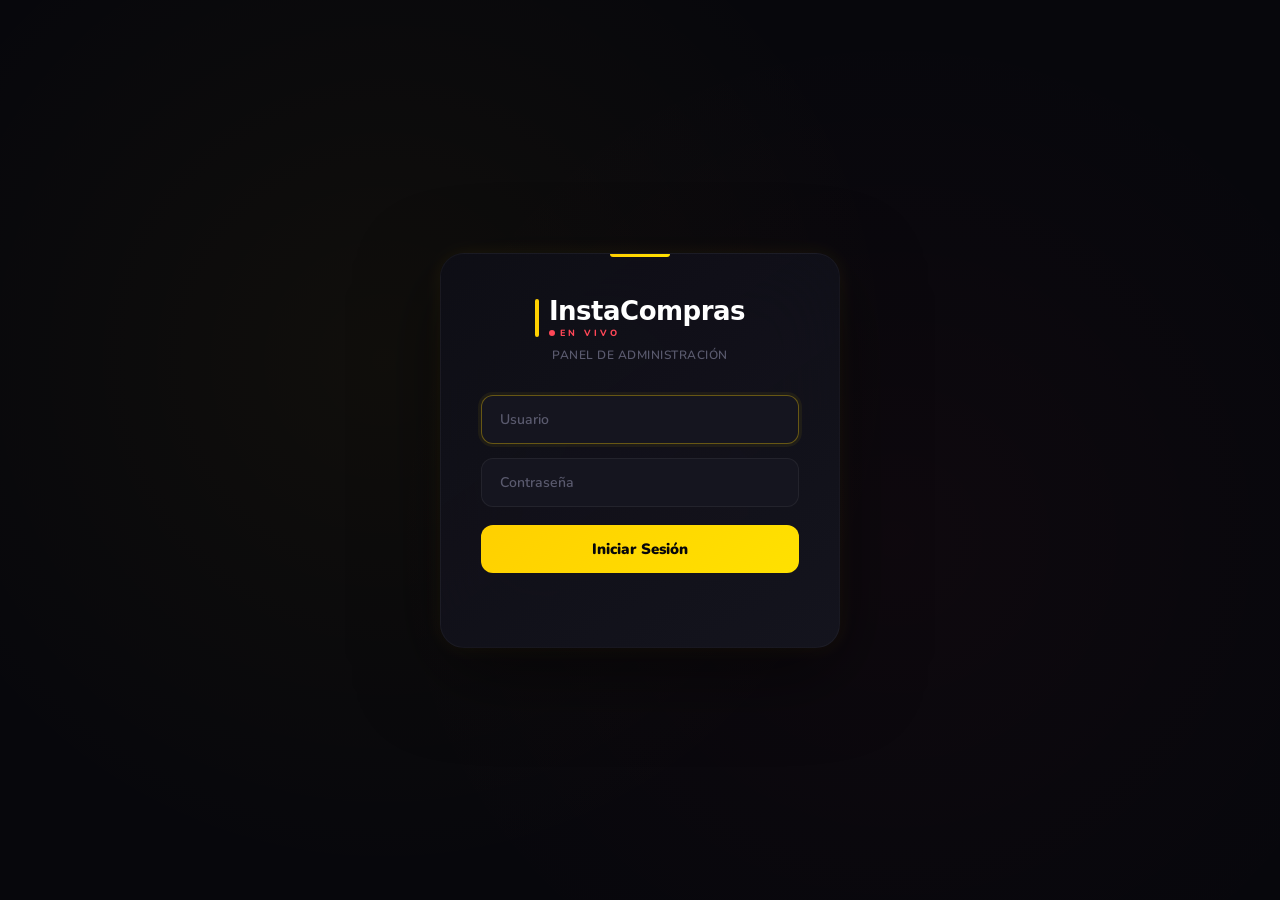
==== admin.html @ 5fa5c35d "Add files via upload" ====
<!DOCTYPE html>
<html lang="es">
<head>
<meta charset="UTF-8">
<meta name="viewport" content="width=device-width, initial-scale=1">
<title>InstaCompras · Admin</title>
<link rel="icon" href="https://em-content.zobj.net/source/apple/391/shopping-bags_1f6cd-fe0f.png">
<link href="https://fonts.googleapis.com/css2?family=Bebas+Neue&family=Nunito:wght@400;600;700;800;900&display=swap" rel="stylesheet">
<style>
:root{--y:#FFD000;--y2:#FFE100;--yg:rgba(255,208,0,.08);--yb:rgba(255,208,0,.15);--dk:#07070C;--dk2:#0E0E16;--dk3:#15151F;--dk4:#1C1C28;--dk5:#252533;--rd:#FF4757;--gn:#2ED573;--bl:#1E90FF;--or:#FF9F43;--pu:#A55EEA;--cy:#18DCFF;--tx:#EEEEF0;--tx2:#B8B8C0;--mu:#5A5A6E;--glow:0 0 20px rgba(255,208,0,.08);--card:1px solid rgba(255,255,255,.04);--sbw:260px}
*{margin:0;padding:0;box-sizing:border-box}html,body{height:100%;overflow:hidden;background:var(--dk);color:var(--tx);font-family:'Nunito',sans-serif;font-size:14px}
::-webkit-scrollbar{width:5px;height:5px}::-webkit-scrollbar-track{background:transparent}::-webkit-scrollbar-thumb{background:rgba(255,255,255,.08);border-radius:3px}
@keyframes fadeUp{from{opacity:0;transform:translateY(16px)}to{opacity:1;transform:none}}
@keyframes fadeIn{from{opacity:0}to{opacity:1}}
@keyframes pulse-live{0%,100%{opacity:1}50%{opacity:.3}}
.fu{animation:fadeUp .5s ease both}.fu1{animation-delay:.05s}.fu2{animation-delay:.1s}.fu3{animation-delay:.15s}.fu4{animation-delay:.2s}.fu5{animation-delay:.25s}

/* LOGIN */
#login{position:fixed;inset:0;background:var(--dk);display:flex;align-items:center;justify-content:center;z-index:9999}
#login::before{content:'';position:absolute;inset:0;background:radial-gradient(circle at 30% 40%,rgba(255,208,0,.04),transparent 50%),radial-gradient(circle at 70% 60%,rgba(255,71,87,.03),transparent 50%)}
.lc{position:relative;background:linear-gradient(145deg,rgba(14,14,22,.9),rgba(21,21,31,.95));border:var(--card);border-radius:24px;padding:44px 40px;width:400px;max-width:92vw;text-align:center;backdrop-filter:blur(40px);box-shadow:0 24px 80px rgba(0,0,0,.5),var(--glow)}
.lc::before{content:'';position:absolute;top:0;left:50%;transform:translateX(-50%);width:60px;height:3px;background:linear-gradient(90deg,var(--y),var(--y2));border-radius:0 0 3px 3px}
.lc-brand{display:flex;align-items:center;gap:10px;justify-content:center;margin-bottom:8px}
.lc-bar{width:4px;height:38px;background:var(--y);border-radius:2px}
.lc-name{font-family:system-ui,sans-serif;font-size:26px;font-weight:900;color:#fff;letter-spacing:-.5px;line-height:1;text-align:left}
.lc-live{display:flex;align-items:center;gap:5px;margin-top:3px}
.lc-dot{width:6px;height:6px;border-radius:50%;background:var(--rd);animation:pulse-live 2s infinite}
.lc-tag{font-size:9px;font-weight:800;color:var(--rd);letter-spacing:3px}
.lc-sub{font-size:12px;color:var(--mu);margin-bottom:32px;font-weight:600;letter-spacing:.5px}
.li{width:100%;background:var(--dk3);border:1.5px solid rgba(255,255,255,.06);border-radius:12px;padding:14px 18px;color:var(--tx);font-family:'Nunito',sans-serif;font-size:14px;font-weight:600;outline:none;margin-bottom:14px;transition:all .25s}
.li:focus{border-color:rgba(255,208,0,.35);box-shadow:0 0 0 3px rgba(255,208,0,.06)}
.li::placeholder{color:var(--mu)}
.lb{width:100%;background:linear-gradient(135deg,var(--y),var(--y2));color:var(--dk);border:none;border-radius:12px;padding:14px;font-family:'Nunito',sans-serif;font-size:15px;font-weight:900;cursor:pointer;transition:all .2s;margin-top:4px}
.lb:hover{transform:translateY(-2px);box-shadow:0 8px 24px rgba(255,208,0,.25)}
.lb:disabled{opacity:.5;cursor:not-allowed;transform:none}
.le{font-size:12px;color:var(--rd);margin-top:12px;min-height:18px;font-weight:600}

/* LAYOUT */
#app{display:none;height:100%;width:100%}
.sb{position:fixed;left:0;top:0;bottom:0;width:var(--sbw);background:linear-gradient(180deg,var(--dk2),var(--dk));border-right:1px solid rgba(255,255,255,.04);display:flex;flex-direction:column;z-index:100;transition:transform .35s cubic-bezier(.4,0,.2,1)}
.sb-hd{padding:26px 22px 22px}
.sb-br{display:flex;align-items:center;gap:9px}
.sb-br-b{width:3px;height:28px;background:var(--y);border-radius:2px}
.sb-br-n{font-family:system-ui,sans-serif;font-size:17px;font-weight:900;color:#fff;letter-spacing:-.3px;line-height:1}
.sb-br-r{display:flex;align-items:center;gap:4px;margin-top:3px}
.sb-br-d{width:5px;height:5px;border-radius:50%;background:var(--rd);animation:pulse-live 2s infinite}
.sb-br-l{font-size:7px;font-weight:800;color:var(--rd);letter-spacing:2px}
.sb-br-a{font-size:7px;font-weight:900;color:var(--y);letter-spacing:1px;background:var(--yg);border:1px solid rgba(255,208,0,.2);border-radius:3px;padding:1px 5px;margin-left:3px}
.sb-nav{flex:1;padding:8px 12px;overflow-y:auto;display:flex;flex-direction:column;gap:2px}
.sb-sep{font-size:9px;font-weight:800;color:var(--mu);text-transform:uppercase;letter-spacing:1.5px;padding:16px 12px 6px}
.sb-i{display:flex;align-items:center;gap:12px;padding:11px 14px;border-radius:11px;cursor:pointer;font-size:13px;font-weight:700;color:var(--mu);transition:all .2s;position:relative;overflow:hidden}
.sb-i:hover{background:rgba(255,255,255,.03);color:var(--tx2)}
.sb-i.on{background:var(--yg);color:var(--y)}
.sb-i.on::before{content:'';position:absolute;left:0;top:25%;bottom:25%;width:3px;background:var(--y);border-radius:0 3px 3px 0}
.sb-ic{width:20px;text-align:center;font-size:15px;flex-shrink:0}
.sb-bg{position:absolute;right:12px;background:var(--rd);color:#fff;font-size:9px;font-weight:800;padding:2px 7px;border-radius:10px;min-width:18px;text-align:center}
.sb-ft{padding:16px 22px;border-top:1px solid rgba(255,255,255,.04)}
.sb-ft-u{display:flex;align-items:center;gap:10px}
.sb-ft-av{width:32px;height:32px;border-radius:10px;background:var(--yb);display:flex;align-items:center;justify-content:center;font-size:14px}

.mn{margin-left:var(--sbw);height:100%;overflow-y:auto;background:var(--dk)}
.tb{padding:20px 32px 16px;display:flex;align-items:center;justify-content:space-between;position:sticky;top:0;background:rgba(7,7,12,.8);backdrop-filter:blur(20px);z-index:50;border-bottom:1px solid rgba(255,255,255,.03)}
.tb-t{font-family:'Bebas Neue',sans-serif;font-size:28px;letter-spacing:.8px}
.tb-s{font-size:11px;color:var(--mu);font-weight:600}
.tb-btn{background:var(--dk3);border:1px solid rgba(255,255,255,.06);border-radius:10px;padding:9px 14px;color:var(--tx2);font-family:'Nunito',sans-serif;font-size:12px;font-weight:700;cursor:pointer;display:flex;align-items:center;gap:6px;transition:all .2s}
.tb-btn:hover{border-color:rgba(255,208,0,.2);color:var(--y);background:var(--yg)}
.tb-btn-d:hover{border-color:rgba(255,71,87,.2);color:var(--rd);background:rgba(255,71,87,.06)}
.mbtn{display:none;background:none;border:none;color:var(--tx);font-size:22px;cursor:pointer}
.ct{padding:4px 32px 40px}

/* STATS */
.sg{display:grid;grid-template-columns:repeat(auto-fit,minmax(180px,1fr));gap:12px;margin-bottom:20px}
.st{background:var(--dk2);border:var(--card);border-radius:16px;padding:20px;position:relative;overflow:hidden;transition:all .25s;cursor:default}
.st:hover{border-color:rgba(255,255,255,.08);transform:translateY(-2px);box-shadow:0 8px 24px rgba(0,0,0,.3)}
.st-gl{position:absolute;top:-20px;right:-20px;width:80px;height:80px;border-radius:50%;opacity:.07;filter:blur(20px)}
.st-v{font-family:'Bebas Neue',sans-serif;font-size:34px;line-height:1;letter-spacing:1px;margin:10px 0 2px}
.st-l{font-size:10px;font-weight:800;color:var(--mu);text-transform:uppercase;letter-spacing:1px}
.cy{color:var(--y)}.cg{color:var(--gn)}.cb{color:var(--bl)}.cr{color:var(--rd)}.cp{color:var(--pu)}.co{color:var(--or)}
.gy{background:var(--y)}.gg{background:var(--gn)}.gb{background:var(--bl)}.gr{background:var(--rd)}.gp{background:var(--pu)}.go{background:var(--or)}

/* SECTIONS */
.sec{display:none}.sec.on{display:block}
.sh{display:flex;align-items:center;justify-content:space-between;margin:20px 0 14px}
.sht{font-family:'Bebas Neue',sans-serif;font-size:20px;letter-spacing:.5px}
.g2{display:grid;grid-template-columns:1fr 1fr;gap:14px}

/* CARD */
.cd{background:var(--dk2);border:var(--card);border-radius:16px;overflow:hidden}
.cd-h{padding:16px 18px;font-family:'Bebas Neue',sans-serif;font-size:17px;letter-spacing:.5px;border-bottom:1px solid rgba(255,255,255,.03);display:flex;align-items:center;justify-content:space-between}
.cd-b{padding:16px 18px}.cd-bn{padding:0}

/* CHART */
.cr-r{display:flex;align-items:center;gap:10px;margin-bottom:7px}
.cr-l{width:40px;font-size:11px;color:var(--mu);text-align:right;font-weight:700;flex-shrink:0}
.cr-t{flex:1;height:26px;background:var(--dk4);border-radius:8px;overflow:hidden}
.cr-f{height:100%;border-radius:8px;transition:width 1s cubic-bezier(.25,1,.5,1);display:flex;align-items:center;justify-content:flex-end;padding-right:8px}
.cr-v{font-size:10px;font-weight:800;color:var(--dk)}
.cr-fy{background:linear-gradient(90deg,rgba(255,208,0,.5),var(--y))}
.cr-fb{background:linear-gradient(90deg,rgba(30,144,255,.4),var(--bl))}

/* TABLE */
.tl{border-radius:16px;overflow:hidden;background:var(--dk2);border:var(--card)}
.tl-b{padding:12px 16px;display:flex;align-items:center;gap:10px;border-bottom:1px solid rgba(255,255,255,.03);flex-wrap:wrap}
.tl-s{flex:1;min-width:200px;background:var(--dk4);border:1.5px solid rgba(255,255,255,.05);border-radius:10px;padding:9px 14px;color:var(--tx);font-family:'Nunito',sans-serif;font-size:13px;font-weight:600;outline:none;transition:all .2s}
.tl-s:focus{border-color:rgba(255,208,0,.25);box-shadow:0 0 0 3px rgba(255,208,0,.04)}
.tl-s::placeholder{color:var(--mu)}
.tl-f{background:var(--dk4);border:1.5px solid rgba(255,255,255,.05);border-radius:10px;padding:9px 14px;color:var(--tx2);font-family:'Nunito',sans-serif;font-size:12px;font-weight:700;cursor:pointer;outline:none}
.tl-sc{max-height:62vh;overflow-y:auto}
table{width:100%;border-collapse:collapse}
th{text-align:left;padding:10px 16px;font-size:10px;font-weight:800;color:var(--mu);text-transform:uppercase;letter-spacing:.8px;border-bottom:1px solid rgba(255,255,255,.04);position:sticky;top:0;background:var(--dk2);z-index:1}
td{padding:12px 16px;font-size:13px;border-bottom:1px solid rgba(255,255,255,.02);vertical-align:middle}
tr:hover td{background:rgba(255,255,255,.015)}
.te{padding:48px;text-align:center;color:var(--mu);font-size:13px;font-weight:600}

/* BADGES */
.b{display:inline-flex;align-items:center;gap:4px;padding:3px 10px;border-radius:7px;font-size:10px;font-weight:800;letter-spacing:.3px}
.b-pending{background:rgba(255,159,67,.1);color:var(--or)}.b-approved,.b-delivered{background:rgba(46,213,115,.1);color:var(--gn)}.b-rejected{background:rgba(255,71,87,.1);color:var(--rd)}.b-buyer{background:rgba(30,144,255,.08);color:var(--bl)}.b-seller{background:var(--yg);color:var(--y)}.b-processing{background:rgba(165,94,234,.1);color:var(--pu)}.b-transit{background:rgba(30,144,255,.1);color:var(--bl)}.b-live{background:rgba(255,71,87,.1);color:var(--rd)}.b-offline{background:rgba(255,255,255,.04);color:var(--mu)}

/* ACTIONS */
.a{padding:6px 12px;border-radius:8px;font-size:11px;font-weight:700;cursor:pointer;border:none;font-family:'Nunito',sans-serif;transition:all .2s;display:inline-flex;align-items:center;gap:4px}
.a:hover{transform:translateY(-1px);filter:brightness(1.15)}
.a-ok{background:rgba(46,213,115,.12);color:var(--gn)}.a-no{background:rgba(255,71,87,.1);color:var(--rd)}.a-ed{background:rgba(30,144,255,.1);color:var(--bl)}.a-del{background:rgba(255,71,87,.06);color:rgba(255,71,87,.7)}
.a-main{background:linear-gradient(135deg,var(--y),var(--y2));color:var(--dk);font-weight:800;padding:10px 20px;border-radius:11px;font-size:13px;box-shadow:0 4px 12px rgba(255,208,0,.15)}

/* AVATAR */
.av{width:34px;height:34px;border-radius:10px;display:flex;align-items:center;justify-content:center;font-size:14px;font-weight:800;flex-shrink:0}
.av-b{background:rgba(30,144,255,.12);color:var(--bl)}.av-s{background:var(--yg);color:var(--y)}

/* MODAL */
.mo{position:fixed;inset:0;background:rgba(0,0,0,.65);backdrop-filter:blur(10px);z-index:500;display:none;align-items:center;justify-content:center}
.mo.on{display:flex}
.mx{background:linear-gradient(145deg,var(--dk2),var(--dk3));border:1px solid rgba(255,255,255,.06);border-radius:20px;padding:30px;width:460px;max-width:92vw;max-height:85vh;overflow-y:auto;animation:fadeUp .3s ease;box-shadow:0 24px 64px rgba(0,0,0,.5)}
.mx-t{font-family:'Bebas Neue',sans-serif;font-size:22px;letter-spacing:.5px;margin-bottom:20px;display:flex;align-items:center;justify-content:space-between}
.mx-x{background:var(--dk4);border:1px solid rgba(255,255,255,.06);border-radius:8px;width:30px;height:30px;display:flex;align-items:center;justify-content:center;cursor:pointer;color:var(--mu);font-size:14px}
.fg{margin-bottom:14px}.fl{font-size:10px;font-weight:800;color:var(--mu);text-transform:uppercase;letter-spacing:.6px;margin-bottom:5px}
.fi{width:100%;background:var(--dk4);border:1.5px solid rgba(255,255,255,.06);border-radius:10px;padding:11px 14px;color:var(--tx);font-family:'Nunito',sans-serif;font-size:14px;font-weight:600;outline:none;transition:all .2s}
.fi:focus{border-color:rgba(255,208,0,.3);box-shadow:0 0 0 3px rgba(255,208,0,.04)}
.fs{width:100%;background:var(--dk4);border:1.5px solid rgba(255,255,255,.06);border-radius:10px;padding:11px 14px;color:var(--tx);font-family:'Nunito',sans-serif;font-size:14px;outline:none;cursor:pointer}
.fr{display:flex;gap:10px}.fr>*{flex:1}
.mf{display:flex;justify-content:flex-end;gap:10px;margin-top:22px}

/* PUSH */
.pu-m{background:var(--dk4);border-radius:12px;padding:14px;display:flex;gap:12px;align-items:flex-start;margin-top:12px}
.pu-ic{width:40px;height:40px;border-radius:10px;background:linear-gradient(135deg,var(--y),var(--y2));display:flex;align-items:center;justify-content:center;font-size:20px;flex-shrink:0}

/* ACTIVITY */
.ac{display:flex;flex-direction:column}.ac-i{display:flex;gap:12px;padding:12px 0;border-bottom:1px solid rgba(255,255,255,.03)}.ac-i:last-child{border:none}
.ac-d{width:8px;height:8px;border-radius:50%;margin-top:5px;flex-shrink:0}.ac-t{font-size:12px;color:var(--tx2);line-height:1.5}.ac-t strong{color:var(--tx)}.ac-tm{font-size:10px;color:var(--mu);margin-top:2px}

/* TOAST */
.toast{position:fixed;bottom:28px;right:28px;background:linear-gradient(135deg,var(--dk3),var(--dk4));border:1px solid rgba(255,255,255,.08);color:var(--tx);padding:14px 22px;border-radius:14px;font-weight:700;font-size:13px;z-index:9999;opacity:0;transform:translateY(12px) scale(.95);transition:all .35s cubic-bezier(.34,1.3,.64,1);pointer-events:none;box-shadow:0 12px 40px rgba(0,0,0,.4)}
.toast.on{opacity:1;transform:none}

@media(max-width:900px){.sb{transform:translateX(-100%)}.sb.open{transform:none;box-shadow:16px 0 48px rgba(0,0,0,.5)}.mn{margin-left:0}.mbtn{display:block}.tb{padding:16px 18px 14px}.ct{padding:4px 18px 32px}.sg{grid-template-columns:1fr 1fr}.g2{grid-template-columns:1fr}}
@media(max-width:480px){.sg{grid-template-columns:1fr}}
</style>
</head>
<body>
<div id="login"><div class="lc"><div class="lc-brand"><div class="lc-bar"></div><div><div class="lc-name">InstaCompras</div><div class="lc-live"><div class="lc-dot"></div><div class="lc-tag">EN VIVO</div></div></div></div><div class="lc-sub">PANEL DE ADMINISTRACIÓN</div><input class="li" id="l-e" type="text" placeholder="Usuario" autofocus><input class="li" id="l-p" type="password" placeholder="Contraseña" onkeydown="if(event.key==='Enter')doLogin()"><button class="lb" id="l-b" onclick="doLogin()">Iniciar Sesión</button><div class="le" id="l-err"></div></div></div>
<div id="app">
<div class="sb" id="sidebar"><div class="sb-hd"><div class="sb-br"><div class="sb-br-b"></div><div><div class="sb-br-n">InstaCompras</div><div class="sb-br-r"><div class="sb-br-d"></div><div class="sb-br-l">EN VIVO</div><div class="sb-br-a">ADMIN</div></div></div></div></div>
<div class="sb-nav"><div class="sb-sep">Principal</div><div class="sb-i on" data-s="overview"><span class="sb-ic">📊</span>Overview</div><div class="sb-i" data-s="users"><span class="sb-ic">👥</span>Usuarios<span class="sb-bg" id="bg-u" style="display:none"></span></div><div class="sb-i" data-s="products"><span class="sb-ic">📦</span>Productos</div><div class="sb-i" data-s="orders"><span class="sb-ic">🛒</span>Órdenes<span class="sb-bg" id="bg-o" style="display:none"></span></div><div class="sb-sep">Finanzas</div><div class="sb-i" data-s="deposits"><span class="sb-ic">💰</span>Depósitos<span class="sb-bg" id="bg-d" style="display:none"></span></div><div class="sb-i" data-s="wallets"><span class="sb-ic">💳</span>Wallets</div><div class="sb-sep">Gestión</div><div class="sb-i" data-s="sellers"><span class="sb-ic">🏪</span>Sellers</div><div class="sb-i" data-s="streams"><span class="sb-ic">📡</span>Streams</div><div class="sb-i" data-s="push"><span class="sb-ic">🔔</span>Notificaciones</div></div>
<div class="sb-ft"><div class="sb-ft-u"><div class="sb-ft-av">⚡</div><div><div style="font-size:12px;font-weight:800" id="sb-user">Admin</div><div style="font-size:10px;color:var(--mu)">Administrador</div></div></div></div></div>
<div class="mn" id="main"><div class="tb"><div style="display:flex;align-items:center;gap:14px"><button class="mbtn" onclick="document.getElementById('sidebar').classList.toggle('open')">☰</button><div><div class="tb-t" id="tb-t">Overview</div><div class="tb-s" id="tb-s">Panel de control en tiempo real</div></div></div><div style="display:flex;gap:10px"><button class="tb-btn" onclick="refreshAll()">🔄 Refrescar</button><button class="tb-btn tb-btn-d" onclick="doLogout()">Salir</button></div></div>
<div class="ct" id="ct">
<div class="sec on" id="sec-overview"><div class="sg" id="ov-sg"></div><div class="g2"><div class="cd"><div class="cd-h">💰 Revenue Semanal</div><div class="cd-b" id="ov-cr"></div></div><div class="cd"><div class="cd-h">📈 Actividad Reciente</div><div class="cd-b" id="ov-ac"></div></div></div><div class="sh"><div class="sht">🕐 Últimas Órdenes</div></div><div class="tl"><div class="tl-sc" id="ov-o"></div></div><div class="sh"><div class="sht">⏳ Depósitos Pendientes</div></div><div class="tl"><div class="tl-sc" id="ov-d"></div></div></div>
<div class="sec" id="sec-users"><div class="tl"><div class="tl-b"><input class="tl-s" placeholder="🔍 Buscar nombre, email, username..." oninput="fU(this.value)"><select class="tl-f" onchange="fUT(this.value)"><option value="">Todos</option><option value="buyer">Buyers</option><option value="seller">Sellers</option></select></div><div class="tl-sc" id="t-u"></div></div></div>
<div class="sec" id="sec-products"><div class="sh"><div class="sht">Inventario</div><button class="a a-main" onclick="oPM()">+ Nuevo Producto</button></div><div class="tl"><div class="tl-b"><input class="tl-s" placeholder="🔍 Buscar producto..." oninput="fP(this.value)"></div><div class="tl-sc" id="t-p"></div></div></div>
<div class="sec" id="sec-orders"><div class="tl"><div class="tl-b"><input class="tl-s" placeholder="🔍 Buscar orden..." oninput="fO(this.value)"><select class="tl-f" onchange="fOS(this.value)"><option value="">Todos</option><option value="pending">Pendiente</option><option value="processing">Procesando</option><option value="transit">En tránsito</option><option value="delivered">Entregado</option></select></div><div class="tl-sc" id="t-o"></div></div></div>
<div class="sec" id="sec-deposits"><div class="tl"><div class="tl-b"><input class="tl-s" placeholder="🔍 Buscar depósito..." oninput="fD(this.value)"><select class="tl-f" onchange="fDS(this.value)"><option value="">Todos</option><option value="pending">Pendiente</option><option value="approved">Aprobado</option><option value="rejected">Rechazado</option></select></div><div class="tl-sc" id="t-d"></div></div></div>
<div class="sec" id="sec-wallets"><div class="sg" id="w-sg"></div><div class="tl"><div class="tl-b"><input class="tl-s" placeholder="🔍 Buscar usuario..." oninput="fW(this.value)"></div><div class="tl-sc" id="t-w"></div></div></div>
<div class="sec" id="sec-sellers"><div class="tl"><div class="tl-b"><input class="tl-s" placeholder="🔍 Buscar seller..." oninput="fSe(this.value)"></div><div class="tl-sc" id="t-se"></div></div></div>
<div class="sec" id="sec-streams"><div class="tl"><div class="tl-sc" id="t-st"></div></div></div>
<div class="sec" id="sec-push"><div class="g2"><div class="cd"><div class="cd-h">✏️ Componer</div><div class="cd-b"><div class="fg"><div class="fl">Título</div><input class="fi" id="p-t" placeholder="Ej: ¡Oferta Flash! 🔥" oninput="uPP()"></div><div class="fg"><div class="fl">Mensaje</div><input class="fi" id="p-b" placeholder="Ej: 50% off por 1 hora" oninput="uPP()"></div><div class="fg"><div class="fl">Audiencia</div><select class="fs" id="p-tg"><option value="all">👥 Todos</option><option value="buyers">🛒 Compradores</option><option value="sellers">🏪 Vendedores</option></select></div><button class="a a-main" style="width:100%;justify-content:center;margin-top:8px" onclick="sP()">🔔 Enviar</button><div style="background:var(--dk3);border-radius:14px;padding:14px;border:1px solid rgba(255,255,255,.04);margin-top:14px"><div class="fl" style="margin-bottom:8px">Vista previa</div><div class="pu-m"><div class="pu-ic">🛍️</div><div><div style="font-size:13px;font-weight:800" id="pp-t">InstaCompras</div><div style="font-size:12px;color:var(--tx2)" id="pp-b">Tu mensaje aquí...</div></div></div></div></div></div><div class="cd"><div class="cd-h">📜 Historial</div><div class="cd-bn"><div class="tl-sc" id="t-pu"></div></div></div></div></div>
</div></div></div>
<div class="mo" id="m-p" onclick="if(event.target===this)this.classList.remove('on')"><div class="mx"><div class="mx-t"><span id="m-pt">Nuevo Producto</span><div class="mx-x" onclick="document.getElementById('m-p').classList.remove('on')">✕</div></div><div class="fg"><div class="fl">Nombre</div><input class="fi" id="mp-n"></div><div class="fr"><div class="fg"><div class="fl">Precio ($)</div><input class="fi" id="mp-p" type="number"></div><div class="fg"><div class="fl">Original ($)</div><input class="fi" id="mp-o" type="number"></div></div><div class="fg"><div class="fl">Imagen URL</div><input class="fi" id="mp-i"></div><div class="fr"><div class="fg"><div class="fl">Categoría</div><input class="fi" id="mp-c"></div><div class="fg"><div class="fl">Seller</div><input class="fi" id="mp-s"></div></div><div class="fg"><div class="fl">Descripción</div><input class="fi" id="mp-d"></div><div class="fg"><div class="fl">Emoji</div><input class="fi" id="mp-e" placeholder="📦" style="width:70px"></div><input type="hidden" id="mp-id"><div class="mf"><button class="a a-ed" onclick="document.getElementById('m-p').classList.remove('on')">Cancelar</button><button class="a a-main" onclick="saProd()">Guardar</button></div></div></div>
<div class="mo" id="m-u" onclick="if(event.target===this)this.classList.remove('on')"><div class="mx"><div class="mx-t"><span>Detalle Usuario</span><div class="mx-x" onclick="document.getElementById('m-u').classList.remove('on')">✕</div></div><div id="m-ub"></div></div></div>
<div class="toast" id="toast"></div>
<script>
const FB={apiKey:"AIzaSyDG2IUweNwWifE75MFr9mk90Eon1Qo9qPs",projectId:"instacompras-fe791",authUrl:"https://identitytoolkit.googleapis.com/v1/accounts",dbUrl:"https://firestore.googleapis.com/v1/projects/instacompras-fe791/databases/(default)/documents"};
let tk=null,uid=null;
function tv(v){if(v===null||v===undefined)return{nullValue:null};if(typeof v==='boolean')return{booleanValue:v};if(typeof v==='number')return Number.isInteger(v)?{integerValue:String(v)}:{doubleValue:v};if(typeof v==='string')return{stringValue:v};if(Array.isArray(v))return{arrayValue:{values:v.map(tv)}};if(typeof v==='object')return{mapValue:{fields:Object.fromEntries(Object.entries(v).map(([k,x])=>[k,tv(x)]))}};return{stringValue:String(v)};}
function tf(o){const f={};for(const[k,v]of Object.entries(o))f[k]=tv(v);return{fields:f};}
function fv(v){if(!v)return null;if('stringValue'in v)return v.stringValue;if('integerValue'in v)return parseInt(v.integerValue);if('doubleValue'in v)return v.doubleValue;if('booleanValue'in v)return v.booleanValue;if('nullValue'in v)return null;if('arrayValue'in v)return(v.arrayValue.values||[]).map(fv);if('mapValue'in v)return Object.fromEntries(Object.entries(v.mapValue.fields||{}).map(([k,x])=>[k,fv(x)]));return null;}
function fd(d){if(!d||!d.fields)return{};const o=Object.fromEntries(Object.entries(d.fields).map(([k,v])=>[k,fv(v)]));if(d.name)o._id=d.name.split('/').pop();return o;}
function hd(){const h={'Content-Type':'application/json'};if(tk)h['Authorization']='Bearer '+tk;return h;}
async function fG(c,i){try{const r=await fetch(`${FB.dbUrl}/${c}/${i}`,{headers:hd()});return r.ok?fd(await r.json()):null;}catch(e){return null;}}
async function fS(c,i,d){try{const m=Object.keys(d).map(k=>'updateMask.fieldPaths='+encodeURIComponent(k)).join('&');const r=await fetch(`${FB.dbUrl}/${c}/${i}?${m}`,{method:'PATCH',headers:hd(),body:JSON.stringify(tf(d))});return r.ok?fd(await r.json()):null;}catch(e){return null;}}
async function fA(c,d){try{const r=await fetch(`${FB.dbUrl}/${c}`,{method:'POST',headers:hd(),body:JSON.stringify(tf(d))});return r.ok?fd(await r.json()):null;}catch(e){return null;}}
async function fDl(c,i){try{await fetch(`${FB.dbUrl}/${c}/${i}`,{method:'DELETE',headers:hd()});return true;}catch(e){return false;}}
async function fQ(c){try{const r=await fetch(`https://firestore.googleapis.com/v1/projects/${FB.projectId}/databases/(default)/documents:runQuery`,{method:'POST',headers:hd(),body:JSON.stringify({structuredQuery:{from:[{collectionId:c}]}})});const d=await r.json();return d.filter(x=>x.document).map(x=>fd(x.document));}catch(e){return[];}}

async function doLogin(){const e=document.getElementById('l-e').value.trim(),p=document.getElementById('l-p').value,b=document.getElementById('l-b'),er=document.getElementById('l-err');if(!e||!p){er.textContent='Ingresa usuario y contraseña';return;}b.disabled=true;b.textContent='Verificando...';er.textContent='';if(e==='admin'&&p==='admin'){uid='admin';try{const r=await fetch(`${FB.authUrl}:signUp?key=${FB.apiKey}`,{method:'POST',headers:{'Content-Type':'application/json'},body:JSON.stringify({returnSecureToken:true})});const d=await r.json();if(d.idToken)tk=d.idToken;}catch(e){}localStorage.setItem('adm','1');document.getElementById('login').style.display='none';document.getElementById('app').style.display='flex';refreshAll();}else{er.textContent='❌ Credenciales incorrectas';b.disabled=false;b.textContent='Iniciar Sesión';}}
function doLogout(){localStorage.removeItem('adm');location.reload();}
function tryR(){if(localStorage.getItem('adm')==='1'){uid='admin';document.getElementById('login').style.display='none';document.getElementById('app').style.display='flex';fetch(`${FB.authUrl}:signUp?key=${FB.apiKey}`,{method:'POST',headers:{'Content-Type':'application/json'},body:JSON.stringify({returnSecureToken:true})}).then(r=>r.json()).then(d=>{if(d.idToken)tk=d.idToken;refreshAll();}).catch(()=>refreshAll());return true;}return false;}

document.querySelectorAll('.sb-i').forEach(el=>{el.addEventListener('click',()=>{const s=el.dataset.s;if(!s)return;document.querySelectorAll('.sec').forEach(x=>x.classList.remove('on'));document.querySelectorAll('.sb-i').forEach(x=>x.classList.remove('on'));const sec=document.getElementById('sec-'+s);if(sec)sec.classList.add('on');el.classList.add('on');const t={overview:['Overview','Panel de control en tiempo real'],users:['Usuarios','Gestión de cuentas'],products:['Productos','Inventario'],orders:['Órdenes','Seguimiento de pedidos'],deposits:['Depósitos','Solicitudes de recarga'],wallets:['Wallets','Saldos de usuarios'],sellers:['Sellers','Vendedores'],streams:['Streams','Transmisiones'],push:['Notificaciones','Push masivas']};const tt=t[s]||[s,''];document.getElementById('tb-t').textContent=tt[0];document.getElementById('tb-s').textContent=tt[1];document.getElementById('sidebar').classList.remove('open');});});

let U=[],P=[],O=[],D=[],St=[];
async function refreshAll(){toast('🔄 Cargando...');[U,P,O,D,St]=await Promise.all([fQ('users'),fQ('products'),fQ('orders'),fQ('deposit_requests'),fQ('streams')]);rOv();rU();rP();rO();rD();rW();rSe();rSt();rPH();badge('bg-d',D.filter(d=>d.status==='pending').length);badge('bg-o',O.filter(o=>o.status==='pending').length);badge('bg-u',U.length);toast('✅ Datos actualizados');}
function badge(i,n){const b=document.getElementById(i);if(!b)return;n>0?(b.textContent=n,b.style.display=''):b.style.display='none';}
function ta(ts){if(!ts)return'—';const s=Math.floor((Date.now()-ts)/1000);if(s<60)return'Ahora';if(s<3600)return Math.floor(s/60)+'m';if(s<86400)return Math.floor(s/3600)+'h';return Math.floor(s/86400)+'d';}

function rOv(){const rev=O.filter(o=>o.status==='delivered').reduce((s,o)=>s+(o.amt||0),0);const pend=O.filter(o=>o.status==='pending').length;const sellers=U.filter(u=>u.type==='seller').length;const depP=D.filter(d=>d.status==='pending').length;const lv=St.filter(s=>s.isLive).length;const wt=U.reduce((s,u)=>s+(u.wallet||u.credits||0),0);
document.getElementById('ov-sg').innerHTML=[{i:'💰',v:'$'+rev,l:'Revenue',c:'cy',g:'gy'},{i:'👥',v:U.length,l:'Usuarios',c:'cb',g:'gb'},{i:'🛒',v:O.length,l:'Órdenes',c:'cg',g:'gg',s:pend+' pendientes'},{i:'💳',v:wt+' IC',l:'Circulante',c:'co',g:'go'},{i:'🏪',v:sellers,l:'Sellers',c:'cp',g:'gp'},{i:'📡',v:lv,l:'Live',c:'cr',g:'gr'}].map((s,i)=>`<div class="st fu fu${i+1}"><div class="st-gl ${s.g}"></div><div style="font-size:20px">${s.i}</div><div class="st-v ${s.c}">${s.v}</div><div class="st-l">${s.l}</div></div>`).join('');
const days=['Dom','Lun','Mar','Mié','Jue','Vie','Sáb'],now=Date.now(),dm=864e5,td=new Date().getDay();const rd=Array(7).fill(0);O.forEach(o=>{if(!o.createdAt)return;const d=Math.floor((now-o.createdAt)/dm);if(d<7)rd[6-d]+=(o.amt||0);});const mx=Math.max(...rd,1);
document.getElementById('ov-cr').innerHTML=rd.map((v,i)=>`<div class="cr-r"><div class="cr-l">${days[(td-6+i+7)%7]}</div><div class="cr-t"><div class="cr-f cr-fy" style="width:${Math.max((v/mx)*100,3)}%"><span class="cr-v">$${v}</span></div></div></div>`).join('');
const acts=[];O.slice().sort((a,b)=>(b.createdAt||0)-(a.createdAt||0)).slice(0,4).forEach(o=>acts.push({d:'var(--gn)',t:`<strong>${o.buyerName||'Usuario'}</strong> compró <strong>${o.prod||'producto'}</strong> por $${o.amt||0}`,tm:ta(o.createdAt)}));D.filter(d=>d.status==='pending').slice(0,3).forEach(d=>acts.push({d:'var(--or)',t:`<strong>${d.userName||'Usuario'}</strong> solicitó <strong>${d.amount||0} IC</strong>`,tm:ta(d.createdAt)}));
document.getElementById('ov-ac').innerHTML=acts.length?`<div class="ac">${acts.map(a=>`<div class="ac-i"><div class="ac-d" style="background:${a.d}"></div><div><div class="ac-t">${a.t}</div><div class="ac-tm">${a.tm}</div></div></div>`).join('')}</div>`:'<div class="te">Sin actividad</div>';
document.getElementById('ov-o').innerHTML=mkOT(O.slice().sort((a,b)=>(b.createdAt||0)-(a.createdAt||0)).slice(0,5));
document.getElementById('ov-d').innerHTML=mkDT(D.filter(d=>d.status==='pending'));}

let _uf='',_ut='';
function rU(l){const d=l||U.filter(u=>(!_ut||u.type===_ut)&&(!_uf||(u.name||'').toLowerCase().includes(_uf)||(u.email||'').toLowerCase().includes(_uf)||(u.username||'').toLowerCase().includes(_uf)));document.getElementById('t-u').innerHTML=`<table><thead><tr><th>Usuario</th><th>Email</th><th>Tipo</th><th>Ciudad</th><th>Wallet</th><th>Registro</th><th></th></tr></thead><tbody>${d.length?d.map(u=>`<tr><td><div style="display:flex;align-items:center;gap:10px"><div class="av av-${u.type==='seller'?'s':'b'}">${(u.name||u.displayName||'?')[0].toUpperCase()}</div><div><div style="font-weight:800">${u.name||u.displayName||'—'}</div><div style="font-size:11px;color:var(--mu)">@${u.username||u.handle||'—'}</div></div></div></td><td style="font-size:12px;color:var(--tx2)">${u.email||'—'}</td><td><span class="b b-${u.type||'buyer'}">${u.type||'buyer'}</span></td><td style="font-size:12px">${u.city||'—'}</td><td><span style="font-family:'Bebas Neue',sans-serif;font-size:18px;color:var(--y)">${u.wallet||u.credits||0}</span></td><td style="font-size:11px;color:var(--mu)">${u.createdAt?new Date(u.createdAt).toLocaleDateString('es'):'—'}</td><td><button class="a a-ed" onclick="vU('${u._id}')">👁</button> <button class="a a-ok" onclick="eW('${u._id}',${u.wallet||u.credits||0})">💳</button></td></tr>`).join(''):'<tr><td colspan="7" class="te">Sin usuarios</td></tr>'}</tbody></table>`;}
function fU(q){_uf=q.toLowerCase();rU();}function fUT(v){_ut=v;rU();}
function vU(id){const u=U.find(x=>x._id===id);if(!u)return;const os=O.filter(o=>o.buyerId===id||o.sellerId===id);const sp=os.reduce((s,o)=>s+(o.amt||0),0);document.getElementById('m-ub').innerHTML=`<div style="display:flex;align-items:center;gap:14px;margin-bottom:22px"><div class="av av-${u.type==='seller'?'s':'b'}" style="width:52px;height:52px;font-size:22px;border-radius:14px">${(u.name||'?')[0].toUpperCase()}</div><div><div style="font-size:18px;font-weight:900">${u.name||u.displayName||'—'}</div><div style="color:var(--mu);font-size:12px">@${u.username||'—'} · ${u.email||'—'}</div></div></div><div style="display:grid;grid-template-columns:repeat(3,1fr);gap:10px;margin-bottom:18px"><div style="background:var(--dk4);border-radius:12px;padding:14px;text-align:center"><div style="font-family:'Bebas Neue',sans-serif;font-size:26px;color:var(--y)">${u.wallet||u.credits||0}</div><div style="font-size:9px;color:var(--mu);font-weight:800;letter-spacing:.5px;margin-top:2px">WALLET IC</div></div><div style="background:var(--dk4);border-radius:12px;padding:14px;text-align:center"><div style="font-family:'Bebas Neue',sans-serif;font-size:26px;color:var(--bl)">${os.length}</div><div style="font-size:9px;color:var(--mu);font-weight:800;letter-spacing:.5px;margin-top:2px">ÓRDENES</div></div><div style="background:var(--dk4);border-radius:12px;padding:14px;text-align:center"><div style="font-family:'Bebas Neue',sans-serif;font-size:26px;color:var(--gn)">$${sp}</div><div style="font-size:9px;color:var(--mu);font-weight:800;letter-spacing:.5px;margin-top:2px">TOTAL</div></div></div><div style="font-size:12px;color:var(--tx2);line-height:2"><strong style="color:var(--tx)">UID:</strong> <span style="font-size:10px;color:var(--mu)">${u._id}</span><br><strong style="color:var(--tx)">Ciudad:</strong> ${u.city||'—'}<br><strong style="color:var(--tx)">Cédula:</strong> ${u.cedula||'—'}<br><strong style="color:var(--tx)">WhatsApp:</strong> ${u.whatsapp||u.phone||'—'}<br><strong style="color:var(--tx)">Tienda:</strong> ${u.shopName||'—'}<br><strong style="color:var(--tx)">Verificado:</strong> ${u.verified?'✅':'❌'}</div>`;document.getElementById('m-u').classList.add('on');}
async function eW(id,c){const v=prompt('Wallet actual: '+c+' IC\nNuevo saldo:',c);if(v===null)return;const n=parseInt(v);if(isNaN(n)||n<0){toast('❌ Inválido');return;}await fS('users',id,{wallet:n});toast('✅ Wallet → '+n+' IC');refreshAll();}

function rP(l){const d=l||P;document.getElementById('t-p').innerHTML=`<table><thead><tr><th>Producto</th><th>Precio</th><th>Original</th><th>Seller</th><th>Cat</th><th>Live</th><th></th></tr></thead><tbody>${d.length?d.map(p=>`<tr><td><div style="display:flex;align-items:center;gap:10px">${p.img?`<img src="${p.img}" style="width:38px;height:38px;border-radius:10px;object-fit:cover">`:`<div style="width:38px;height:38px;border-radius:10px;background:var(--dk4);display:flex;align-items:center;justify-content:center;font-size:18px">${p.emoji||'📦'}</div>`}<div style="font-weight:700;max-width:180px;overflow:hidden;text-overflow:ellipsis;white-space:nowrap">${p.name||'—'}</div></div></td><td><span style="font-family:'Bebas Neue',sans-serif;font-size:18px;color:var(--gn)">$${p.price||0}</span></td><td style="color:var(--mu);text-decoration:line-through;font-size:12px">$${p.origPrice||0}</td><td style="font-size:12px">${p.sellerName||'—'}</td><td style="font-size:12px">${p.cat||'—'}</td><td>${p.live?'<span class="b b-live">🔴 LIVE</span>':'<span class="b b-offline">—</span>'}</td><td><button class="a a-ed" onclick="eP('${p._id}')">✏️</button> <button class="a a-del" onclick="dP('${p._id}','${(p.name||'').replace(/'/g,"\\'")}')">🗑</button></td></tr>`).join(''):'<tr><td colspan="7" class="te">Sin productos</td></tr>'}</tbody></table>`;}
function fP(q){q=q.toLowerCase();rP(P.filter(p=>(p.name||'').toLowerCase().includes(q)||(p.sellerName||'').toLowerCase().includes(q)));}
function oPM(p){['n','p','o','i','c','s','d','e'].forEach((k,j)=>{const ids=['name','price','origPrice','img','cat','sellerName','desc','emoji'];document.getElementById('mp-'+k).value=p?.[ids[j]]||'';});document.getElementById('mp-id').value=p?._id||'';document.getElementById('m-pt').textContent=p?'Editar Producto':'Nuevo Producto';document.getElementById('m-p').classList.add('on');}
function eP(id){const p=P.find(x=>x._id===id);if(p)oPM(p);}
async function saProd(){const d={name:document.getElementById('mp-n').value.trim(),price:parseFloat(document.getElementById('mp-p').value)||0,origPrice:parseFloat(document.getElementById('mp-o').value)||0,img:document.getElementById('mp-i').value.trim(),cat:document.getElementById('mp-c').value.trim(),sellerName:document.getElementById('mp-s').value.trim(),desc:document.getElementById('mp-d').value.trim(),emoji:document.getElementById('mp-e').value.trim()||'📦',sellerEmoji:'🛍️',live:false};if(!d.name){toast('❌ Nombre requerido');return;}const id=document.getElementById('mp-id').value;if(id)await fS('products',id,d);else{d.createdAt=Date.now();await fA('products',d);}document.getElementById('m-p').classList.remove('on');toast(id?'✅ Actualizado':'✅ Creado');refreshAll();}
async function dP(id,n){if(!confirm('¿Eliminar "'+n+'"?'))return;await fDl('products',id);toast('🗑 Eliminado');refreshAll();}

function mkOT(d){return`<table><thead><tr><th>N°</th><th>Producto</th><th>Comprador</th><th>Monto</th><th>Estado</th><th>Fecha</th><th></th></tr></thead><tbody>${d.length?d.map(o=>`<tr><td style="font-family:'Bebas Neue',sans-serif;font-size:14px;color:var(--tx2)">${o.num||'—'}</td><td><div style="display:flex;align-items:center;gap:8px"><span style="font-size:16px">${o.e||'📦'}</span><span style="max-width:130px;overflow:hidden;text-overflow:ellipsis;white-space:nowrap;font-weight:700">${o.prod||'—'}</span></div></td><td style="font-size:12px">${o.buyerName||'—'}</td><td><span style="font-family:'Bebas Neue',sans-serif;font-size:18px;color:var(--y)">$${o.amt||0}</span></td><td><span class="b b-${o.status||'pending'}">${{pending:'⏳ Pendiente',processing:'⚙️ Procesando',transit:'🚚 Tránsito',delivered:'✅ Entregado'}[o.status]||o.status}</span></td><td style="font-size:11px;color:var(--mu)">${o.date||'—'}</td><td><select class="tl-f" style="font-size:11px;padding:5px 8px" onchange="uO('${o._id}',this.value)"><option value="pending" ${o.status==='pending'?'selected':''}>Pendiente</option><option value="processing" ${o.status==='processing'?'selected':''}>Procesando</option><option value="transit" ${o.status==='transit'?'selected':''}>En tránsito</option><option value="delivered" ${o.status==='delivered'?'selected':''}>Entregado</option></select></td></tr>`).join(''):'<tr><td colspan="7" class="te">Sin órdenes</td></tr>'}</tbody></table>`;}
function rO(l){document.getElementById('t-o').innerHTML=mkOT(l||O);}
function fO(q){q=q.toLowerCase();rO(O.filter(o=>(o.prod||'').toLowerCase().includes(q)||(o.buyerName||'').toLowerCase().includes(q)||(o.num||'').toLowerCase().includes(q)));}
function fOS(s){rO(s?O.filter(o=>o.status===s):O);}
async function uO(id,st){await fS('orders',id,{status:st});const o=O.find(x=>x._id===id);if(o)o.status=st;toast('✅ → '+st);rO();rOv();}

function mkDT(d){return`<table><thead><tr><th>Usuario</th><th>Monto</th><th>Método</th><th>Ref</th><th>Estado</th><th>Fecha</th><th></th></tr></thead><tbody>${d.length?d.map(x=>`<tr><td style="font-weight:700">${x.userName||x.uid||'—'}</td><td><span style="font-family:'Bebas Neue',sans-serif;font-size:18px;color:var(--y)">${x.amount||0}</span> <span style="font-size:10px;color:var(--mu)">IC</span></td><td style="font-size:12px">${x.method||'—'}</td><td style="font-size:11px;color:var(--mu);max-width:100px;overflow:hidden;text-overflow:ellipsis;white-space:nowrap">${x.reference||'—'}</td><td><span class="b b-${x.status||'pending'}">${x.status||'pending'}</span></td><td style="font-size:11px;color:var(--mu)">${x.createdAt?new Date(x.createdAt).toLocaleDateString('es'):'—'}</td><td>${x.status==='pending'?`<button class="a a-ok" onclick="aD('${x._id}')">✅</button> <button class="a a-no" onclick="rjD('${x._id}')">❌</button>`:'—'}</td></tr>`).join(''):'<tr><td colspan="7" class="te">Sin depósitos</td></tr>'}</tbody></table>`;}
function rD(l){document.getElementById('t-d').innerHTML=mkDT(l||D);}
function fD(q){q=q.toLowerCase();rD(D.filter(d=>(d.userName||'').toLowerCase().includes(q)||(d.reference||'').toLowerCase().includes(q)));}
function fDS(s){rD(s?D.filter(d=>d.status===s):D);}
async function aD(id){const dep=D.find(d=>d._id===id);if(!dep)return;await fS('deposit_requests',id,{status:'approved',approvedAt:Date.now()});if(dep.uid){const u=await fG('users',dep.uid);const b=(u?.wallet||u?.credits||0);await fS('users',dep.uid,{wallet:b+(dep.amount||0)});await fA('wallet_txs',{uid:dep.uid,type:'in',description:'Depósito: '+dep.method,amount:dep.amount||0,balanceAfter:b+(dep.amount||0),createdAt:Date.now()});}toast('✅ Aprobado — '+(dep.amount||0)+' IC');refreshAll();}
async function rjD(id){if(!confirm('¿Rechazar?'))return;await fS('deposit_requests',id,{status:'rejected',rejectedAt:Date.now()});toast('❌ Rechazado');refreshAll();}

function rW(l){const d=(l||U).filter(u=>(u.wallet||u.credits||0)>0).sort((a,b)=>(b.wallet||b.credits||0)-(a.wallet||a.credits||0));const tot=U.reduce((s,u)=>s+(u.wallet||u.credits||0),0);const avg=U.length?Math.round(tot/U.length):0;
document.getElementById('w-sg').innerHTML=`<div class="st fu"><div class="st-gl gy"></div><div style="font-size:20px">💰</div><div class="st-v cy">${tot} IC</div><div class="st-l">Total Circulante</div></div><div class="st fu fu1"><div class="st-gl gb"></div><div style="font-size:20px">📊</div><div class="st-v cb">${avg} IC</div><div class="st-l">Promedio</div></div><div class="st fu fu2"><div class="st-gl gg"></div><div style="font-size:20px">👛</div><div class="st-v cg">${d.length}</div><div class="st-l">Con Saldo</div></div>`;
document.getElementById('t-w').innerHTML=`<table><thead><tr><th>Usuario</th><th>Tipo</th><th>Saldo</th><th></th></tr></thead><tbody>${d.length?d.map(u=>`<tr><td><div style="display:flex;align-items:center;gap:10px"><div class="av av-${u.type==='seller'?'s':'b'}">${(u.name||'?')[0].toUpperCase()}</div><div><div style="font-weight:700">${u.name||'—'}</div><div style="font-size:11px;color:var(--mu)">${u.email||'—'}</div></div></div></td><td><span class="b b-${u.type||'buyer'}">${u.type||'buyer'}</span></td><td><span style="font-family:'Bebas Neue',sans-serif;font-size:22px;color:var(--y)">${u.wallet||u.credits||0}</span></td><td><button class="a a-ok" onclick="eW('${u._id}',${u.wallet||u.credits||0})">✏️</button></td></tr>`).join(''):'<tr><td colspan="4" class="te">Sin wallets</td></tr>'}</tbody></table>`;}
function fW(q){q=q.toLowerCase();rW(U.filter(u=>(u.name||'').toLowerCase().includes(q)||(u.email||'').toLowerCase().includes(q)));}

function rSe(l){const d=(l||U).filter(u=>u.type==='seller');document.getElementById('t-se').innerHTML=`<table><thead><tr><th>Tienda</th><th>Dueño</th><th>WhatsApp</th><th>Ciudad</th><th>Estado</th><th>Wallet</th><th></th></tr></thead><tbody>${d.length?d.map(s=>`<tr><td style="font-weight:800">${s.shopName||'—'}</td><td>${s.name||'—'}</td><td style="font-size:12px">${s.whatsapp||s.phone||'—'}</td><td>${s.city||'—'}</td><td>${s.verified?'<span class="b b-approved">✅ Verificado</span>':'<span class="b b-pending">⏳ Sin verificar</span>'}</td><td><span style="font-family:'Bebas Neue',sans-serif;font-size:18px;color:var(--y)">${s.wallet||0}</span></td><td>${!s.verified?`<button class="a a-ok" onclick="vS('${s._id}')">✅</button>`:''} <button class="a a-no" onclick="uvS('${s._id}')">🚫</button></td></tr>`).join(''):'<tr><td colspan="7" class="te">Sin sellers</td></tr>'}</tbody></table>`;}
function fSe(q){q=q.toLowerCase();rSe(U.filter(u=>u.type==='seller'&&((u.shopName||'').toLowerCase().includes(q)||(u.name||'').toLowerCase().includes(q))));}
async function vS(id){await fS('users',id,{verified:true,verifiedAt:Date.now()});toast('✅ Verificado');refreshAll();}
async function uvS(id){if(!confirm('¿Revocar?'))return;await fS('users',id,{verified:false});toast('🚫 Revocado');refreshAll();}

function rSt(){document.getElementById('t-st').innerHTML=`<table><thead><tr><th>Canal</th><th>Seller</th><th>Viewers</th><th>Estado</th><th>Inicio</th><th></th></tr></thead><tbody>${St.length?St.map(s=>`<tr><td style="font-weight:700">${s.channelName||s._id||'—'}</td><td>${s.sellerName||s.shopName||'—'}</td><td style="font-family:'Bebas Neue',sans-serif;font-size:18px">${s.viewerCount||0}</td><td>${s.isLive?'<span class="b b-live">🔴 EN VIVO</span>':'<span class="b b-offline">Offline</span>'}</td><td style="font-size:11px;color:var(--mu)">${s.startedAt?new Date(s.startedAt).toLocaleString('es'):'—'}</td><td>${s.isLive?`<button class="a a-no" onclick="eSt('${s._id}')">⏹</button>`:''}</td></tr>`).join(''):'<tr><td colspan="6" class="te">Sin streams</td></tr>'}</tbody></table>`;}
async function eSt(id){if(!confirm('¿Terminar?'))return;await fS('streams',id,{isLive:false,endedAt:Date.now()});toast('⏹ Terminado');refreshAll();}

function uPP(){document.getElementById('pp-t').textContent=document.getElementById('p-t').value||'InstaCompras';document.getElementById('pp-b').textContent=document.getElementById('p-b').value||'Tu mensaje aquí...';}
async function sP(){const t=document.getElementById('p-t').value.trim(),b=document.getElementById('p-b').value.trim(),tg=document.getElementById('p-tg').value;if(!t||!b){toast('❌ Completa todo');return;}await fA('push_jobs',{title:t,body:b,target:tg,status:'queued',createdAt:Date.now()});await fA('push_history',{title:t,body:b,target:tg,createdAt:Date.now()});document.getElementById('p-t').value='';document.getElementById('p-b').value='';uPP();toast('✅ Push enviada');rPH();}
async function rPH(){const h=await fQ('push_history');h.sort((a,b)=>(b.createdAt||0)-(a.createdAt||0));document.getElementById('t-pu').innerHTML=`<table><thead><tr><th>Notificación</th><th>Audiencia</th><th>Fecha</th></tr></thead><tbody>${h.length?h.slice(0,15).map(x=>`<tr><td><div style="font-weight:700">${x.title||'—'}</div><div style="font-size:11px;color:var(--mu)">${x.body||''}</div></td><td><span class="b b-${x.target==='sellers'?'seller':'buyer'}">${{all:'👥 Todos',buyers:'🛒 Buyers',sellers:'🏪 Sellers'}[x.target]||x.target}</span></td><td style="font-size:11px;color:var(--mu)">${x.createdAt?new Date(x.createdAt).toLocaleString('es'):'—'}</td></tr>`).join(''):'<tr><td colspan="3" class="te">Sin historial</td></tr>'}</tbody></table>`;}

let _tt;function toast(m){const t=document.getElementById('toast');t.textContent=m;t.classList.add('on');clearTimeout(_tt);_tt=setTimeout(()=>t.classList.remove('on'),2800);}
tryR();
</script>
</body>
</html>
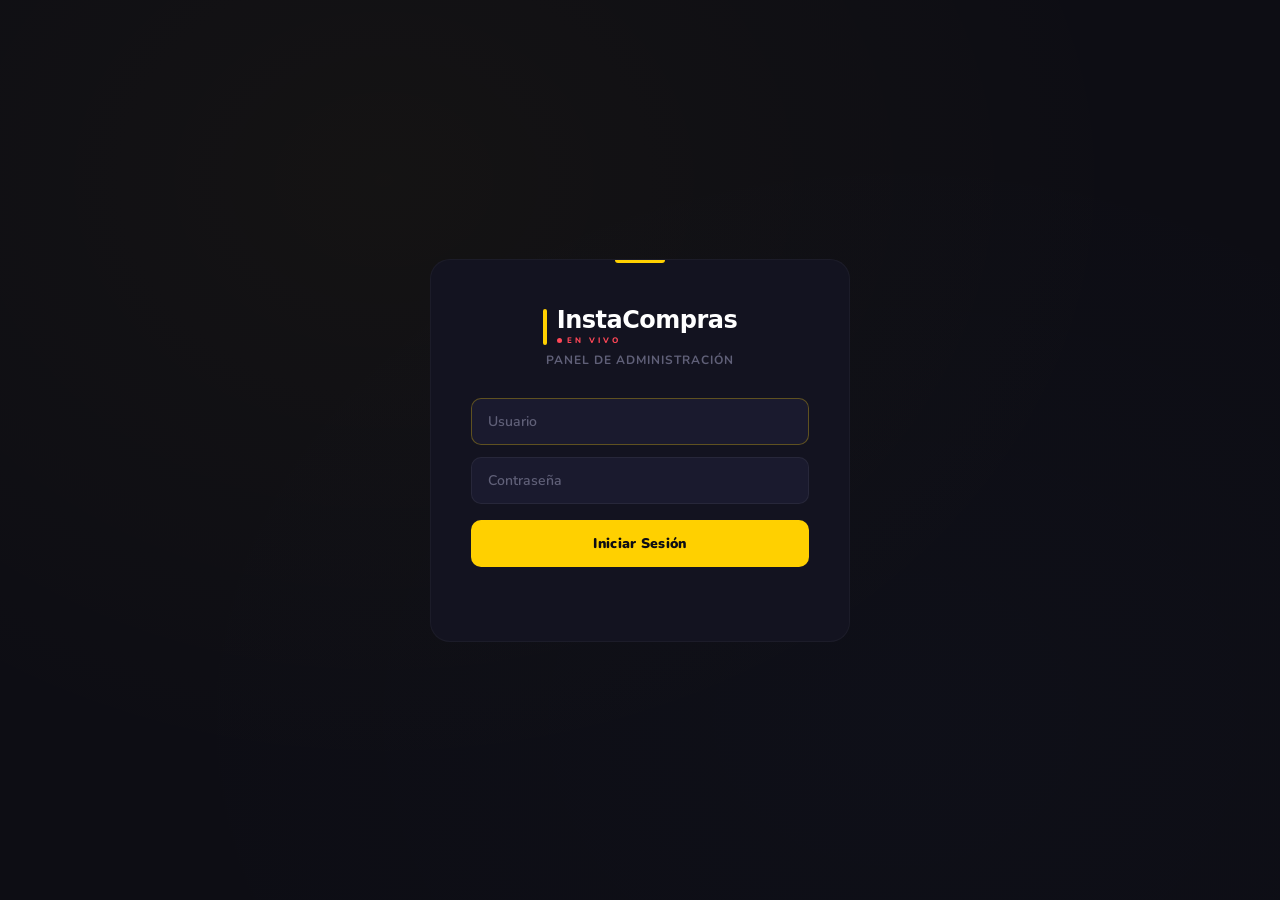
==== commit 93f3ad84: "Add files via upload" ====
--- a/admin.html
+++ b/admin.html
@@ -7,174 +7,224 @@
 <link rel="icon" href="https://em-content.zobj.net/source/apple/391/shopping-bags_1f6cd-fe0f.png">
 <link href="https://fonts.googleapis.com/css2?family=Bebas+Neue&family=Nunito:wght@400;600;700;800;900&display=swap" rel="stylesheet">
 <style>
-:root{--y:#FFD000;--y2:#FFE100;--yg:rgba(255,208,0,.08);--yb:rgba(255,208,0,.15);--dk:#07070C;--dk2:#0E0E16;--dk3:#15151F;--dk4:#1C1C28;--dk5:#252533;--rd:#FF4757;--gn:#2ED573;--bl:#1E90FF;--or:#FF9F43;--pu:#A55EEA;--cy:#18DCFF;--tx:#EEEEF0;--tx2:#B8B8C0;--mu:#5A5A6E;--glow:0 0 20px rgba(255,208,0,.08);--card:1px solid rgba(255,255,255,.04);--sbw:260px}
+:root{--y:#FFD000;--y2:#FFE100;--yg:rgba(255,208,0,.07);--yb:rgba(255,208,0,.12);--dk:#0D0D14;--dk2:#131320;--dk3:#1A1A2E;--dk4:#222236;--dk5:#2A2A40;--rd:#FF4757;--gn:#2ED573;--bl:#5B8DEF;--or:#FF9F43;--pu:#A55EEA;--cy:#18DCFF;--pk:#FF6B9D;--tx:#E8E8EC;--tx2:#A0A0B0;--mu:#606078;--card:rgba(255,255,255,.04);--sbw:260px;--radius:12px}
 *{margin:0;padding:0;box-sizing:border-box}html,body{height:100%;overflow:hidden;background:var(--dk);color:var(--tx);font-family:'Nunito',sans-serif;font-size:14px}
-::-webkit-scrollbar{width:5px;height:5px}::-webkit-scrollbar-track{background:transparent}::-webkit-scrollbar-thumb{background:rgba(255,255,255,.08);border-radius:3px}
-@keyframes fadeUp{from{opacity:0;transform:translateY(16px)}to{opacity:1;transform:none}}
+::-webkit-scrollbar{width:5px}::-webkit-scrollbar-thumb{background:rgba(255,255,255,.08);border-radius:3px}
+::selection{background:rgba(255,208,0,.2)}
+@keyframes fadeUp{from{opacity:0;transform:translateY(12px)}to{opacity:1;transform:none}}
 @keyframes fadeIn{from{opacity:0}to{opacity:1}}
-@keyframes pulse-live{0%,100%{opacity:1}50%{opacity:.3}}
-.fu{animation:fadeUp .5s ease both}.fu1{animation-delay:.05s}.fu2{animation-delay:.1s}.fu3{animation-delay:.15s}.fu4{animation-delay:.2s}.fu5{animation-delay:.25s}
-
-/* LOGIN */
+@keyframes pulse{0%,100%{opacity:1}50%{opacity:.3}}
+@keyframes slideDown{from{max-height:0;opacity:0}to{max-height:500px;opacity:1}}
+.fu{animation:fadeUp .4s ease both}
+
+/* ═══ LOGIN ═══ */
 #login{position:fixed;inset:0;background:var(--dk);display:flex;align-items:center;justify-content:center;z-index:9999}
-#login::before{content:'';position:absolute;inset:0;background:radial-gradient(circle at 30% 40%,rgba(255,208,0,.04),transparent 50%),radial-gradient(circle at 70% 60%,rgba(255,71,87,.03),transparent 50%)}
-.lc{position:relative;background:linear-gradient(145deg,rgba(14,14,22,.9),rgba(21,21,31,.95));border:var(--card);border-radius:24px;padding:44px 40px;width:400px;max-width:92vw;text-align:center;backdrop-filter:blur(40px);box-shadow:0 24px 80px rgba(0,0,0,.5),var(--glow)}
-.lc::before{content:'';position:absolute;top:0;left:50%;transform:translateX(-50%);width:60px;height:3px;background:linear-gradient(90deg,var(--y),var(--y2));border-radius:0 0 3px 3px}
-.lc-brand{display:flex;align-items:center;gap:10px;justify-content:center;margin-bottom:8px}
-.lc-bar{width:4px;height:38px;background:var(--y);border-radius:2px}
-.lc-name{font-family:system-ui,sans-serif;font-size:26px;font-weight:900;color:#fff;letter-spacing:-.5px;line-height:1;text-align:left}
-.lc-live{display:flex;align-items:center;gap:5px;margin-top:3px}
-.lc-dot{width:6px;height:6px;border-radius:50%;background:var(--rd);animation:pulse-live 2s infinite}
-.lc-tag{font-size:9px;font-weight:800;color:var(--rd);letter-spacing:3px}
-.lc-sub{font-size:12px;color:var(--mu);margin-bottom:32px;font-weight:600;letter-spacing:.5px}
-.li{width:100%;background:var(--dk3);border:1.5px solid rgba(255,255,255,.06);border-radius:12px;padding:14px 18px;color:var(--tx);font-family:'Nunito',sans-serif;font-size:14px;font-weight:600;outline:none;margin-bottom:14px;transition:all .25s}
-.li:focus{border-color:rgba(255,208,0,.35);box-shadow:0 0 0 3px rgba(255,208,0,.06)}
-.li::placeholder{color:var(--mu)}
-.lb{width:100%;background:linear-gradient(135deg,var(--y),var(--y2));color:var(--dk);border:none;border-radius:12px;padding:14px;font-family:'Nunito',sans-serif;font-size:15px;font-weight:900;cursor:pointer;transition:all .2s;margin-top:4px}
-.lb:hover{transform:translateY(-2px);box-shadow:0 8px 24px rgba(255,208,0,.25)}
-.lb:disabled{opacity:.5;cursor:not-allowed;transform:none}
-.le{font-size:12px;color:var(--rd);margin-top:12px;min-height:18px;font-weight:600}
-
-/* LAYOUT */
+#login::before{content:'';position:absolute;inset:0;background:radial-gradient(ellipse at 30% 20%,rgba(255,208,0,.03),transparent 60%),radial-gradient(ellipse at 70% 80%,rgba(91,141,239,.02),transparent 60%)}
+.lcard{position:relative;background:var(--dk2);border:1px solid var(--card);border-radius:20px;padding:48px 40px;width:420px;max-width:92vw;text-align:center}
+.lcard::before{content:'';position:absolute;top:0;left:50%;transform:translateX(-50%);width:50px;height:3px;background:var(--y);border-radius:0 0 3px 3px}
+.l-brand{display:inline-flex;align-items:center;gap:10px;margin-bottom:6px}
+.l-brand-bar{width:4px;height:36px;background:var(--y);border-radius:2px}
+.l-brand-name{font-family:system-ui,sans-serif;font-size:24px;font-weight:900;color:#fff;letter-spacing:-.5px;line-height:1;text-align:left}
+.l-brand-live{display:flex;align-items:center;gap:5px;margin-top:3px}
+.l-brand-dot{width:5px;height:5px;border-radius:50%;background:var(--rd);animation:pulse 2s infinite}
+.l-brand-tag{font-size:8px;font-weight:800;color:var(--rd);letter-spacing:3px}
+.l-sub{font-size:12px;color:var(--mu);margin-bottom:30px;font-weight:700;letter-spacing:1px;text-transform:uppercase}
+.l-inp{width:100%;background:var(--dk3);border:1px solid rgba(255,255,255,.06);border-radius:10px;padding:13px 16px;color:var(--tx);font-family:'Nunito',sans-serif;font-size:14px;font-weight:600;outline:none;margin-bottom:12px;transition:border-color .2s}
+.l-inp:focus{border-color:rgba(255,208,0,.3)}.l-inp::placeholder{color:var(--mu)}
+.l-btn{width:100%;background:var(--y);color:var(--dk);border:none;border-radius:10px;padding:14px;font-family:'Nunito',sans-serif;font-size:14px;font-weight:900;cursor:pointer;transition:all .15s;margin-top:4px;letter-spacing:.3px}
+.l-btn:hover{opacity:.9;transform:translateY(-1px)}.l-btn:disabled{opacity:.4;cursor:not-allowed;transform:none}
+.l-err{font-size:12px;color:var(--rd);margin-top:10px;min-height:16px;font-weight:600}
+
+/* ═══ SIDEBAR ═══ */
 #app{display:none;height:100%;width:100%}
-.sb{position:fixed;left:0;top:0;bottom:0;width:var(--sbw);background:linear-gradient(180deg,var(--dk2),var(--dk));border-right:1px solid rgba(255,255,255,.04);display:flex;flex-direction:column;z-index:100;transition:transform .35s cubic-bezier(.4,0,.2,1)}
-.sb-hd{padding:26px 22px 22px}
-.sb-br{display:flex;align-items:center;gap:9px}
-.sb-br-b{width:3px;height:28px;background:var(--y);border-radius:2px}
-.sb-br-n{font-family:system-ui,sans-serif;font-size:17px;font-weight:900;color:#fff;letter-spacing:-.3px;line-height:1}
-.sb-br-r{display:flex;align-items:center;gap:4px;margin-top:3px}
-.sb-br-d{width:5px;height:5px;border-radius:50%;background:var(--rd);animation:pulse-live 2s infinite}
-.sb-br-l{font-size:7px;font-weight:800;color:var(--rd);letter-spacing:2px}
-.sb-br-a{font-size:7px;font-weight:900;color:var(--y);letter-spacing:1px;background:var(--yg);border:1px solid rgba(255,208,0,.2);border-radius:3px;padding:1px 5px;margin-left:3px}
-.sb-nav{flex:1;padding:8px 12px;overflow-y:auto;display:flex;flex-direction:column;gap:2px}
-.sb-sep{font-size:9px;font-weight:800;color:var(--mu);text-transform:uppercase;letter-spacing:1.5px;padding:16px 12px 6px}
-.sb-i{display:flex;align-items:center;gap:12px;padding:11px 14px;border-radius:11px;cursor:pointer;font-size:13px;font-weight:700;color:var(--mu);transition:all .2s;position:relative;overflow:hidden}
-.sb-i:hover{background:rgba(255,255,255,.03);color:var(--tx2)}
-.sb-i.on{background:var(--yg);color:var(--y)}
-.sb-i.on::before{content:'';position:absolute;left:0;top:25%;bottom:25%;width:3px;background:var(--y);border-radius:0 3px 3px 0}
-.sb-ic{width:20px;text-align:center;font-size:15px;flex-shrink:0}
-.sb-bg{position:absolute;right:12px;background:var(--rd);color:#fff;font-size:9px;font-weight:800;padding:2px 7px;border-radius:10px;min-width:18px;text-align:center}
-.sb-ft{padding:16px 22px;border-top:1px solid rgba(255,255,255,.04)}
-.sb-ft-u{display:flex;align-items:center;gap:10px}
-.sb-ft-av{width:32px;height:32px;border-radius:10px;background:var(--yb);display:flex;align-items:center;justify-content:center;font-size:14px}
-
-.mn{margin-left:var(--sbw);height:100%;overflow-y:auto;background:var(--dk)}
-.tb{padding:20px 32px 16px;display:flex;align-items:center;justify-content:space-between;position:sticky;top:0;background:rgba(7,7,12,.8);backdrop-filter:blur(20px);z-index:50;border-bottom:1px solid rgba(255,255,255,.03)}
-.tb-t{font-family:'Bebas Neue',sans-serif;font-size:28px;letter-spacing:.8px}
-.tb-s{font-size:11px;color:var(--mu);font-weight:600}
-.tb-btn{background:var(--dk3);border:1px solid rgba(255,255,255,.06);border-radius:10px;padding:9px 14px;color:var(--tx2);font-family:'Nunito',sans-serif;font-size:12px;font-weight:700;cursor:pointer;display:flex;align-items:center;gap:6px;transition:all .2s}
-.tb-btn:hover{border-color:rgba(255,208,0,.2);color:var(--y);background:var(--yg)}
-.tb-btn-d:hover{border-color:rgba(255,71,87,.2);color:var(--rd);background:rgba(255,71,87,.06)}
-.mbtn{display:none;background:none;border:none;color:var(--tx);font-size:22px;cursor:pointer}
-.ct{padding:4px 32px 40px}
-
-/* STATS */
-.sg{display:grid;grid-template-columns:repeat(auto-fit,minmax(180px,1fr));gap:12px;margin-bottom:20px}
-.st{background:var(--dk2);border:var(--card);border-radius:16px;padding:20px;position:relative;overflow:hidden;transition:all .25s;cursor:default}
-.st:hover{border-color:rgba(255,255,255,.08);transform:translateY(-2px);box-shadow:0 8px 24px rgba(0,0,0,.3)}
-.st-gl{position:absolute;top:-20px;right:-20px;width:80px;height:80px;border-radius:50%;opacity:.07;filter:blur(20px)}
-.st-v{font-family:'Bebas Neue',sans-serif;font-size:34px;line-height:1;letter-spacing:1px;margin:10px 0 2px}
-.st-l{font-size:10px;font-weight:800;color:var(--mu);text-transform:uppercase;letter-spacing:1px}
-.cy{color:var(--y)}.cg{color:var(--gn)}.cb{color:var(--bl)}.cr{color:var(--rd)}.cp{color:var(--pu)}.co{color:var(--or)}
-.gy{background:var(--y)}.gg{background:var(--gn)}.gb{background:var(--bl)}.gr{background:var(--rd)}.gp{background:var(--pu)}.go{background:var(--or)}
-
-/* SECTIONS */
+.sb{position:fixed;left:0;top:0;bottom:0;width:var(--sbw);background:var(--dk2);border-right:1px solid rgba(255,255,255,.05);display:flex;flex-direction:column;z-index:100;transition:transform .3s ease}
+.sb-top{padding:20px 18px 16px;display:flex;align-items:center;gap:9px;border-bottom:1px solid rgba(255,255,255,.04)}
+.sb-top-bar{width:3px;height:26px;background:var(--y);border-radius:2px;flex-shrink:0}
+.sb-top-name{font-family:system-ui,sans-serif;font-size:15px;font-weight:900;color:#fff;letter-spacing:-.2px}
+.sb-top-tag{display:flex;align-items:center;gap:3px;margin-top:2px}
+.sb-top-dot{width:4px;height:4px;border-radius:50%;background:var(--rd);animation:pulse 2s infinite}
+.sb-top-live{font-size:7px;font-weight:800;color:var(--rd);letter-spacing:2px}
+.sb-top-badge{font-size:7px;font-weight:900;color:var(--y);background:var(--yg);border:1px solid rgba(255,208,0,.15);border-radius:3px;padding:1px 5px;margin-left:2px}
+.sb-search{margin:12px 14px 4px;position:relative}
+.sb-search input{width:100%;background:var(--dk3);border:1px solid rgba(255,255,255,.05);border-radius:8px;padding:9px 12px 9px 32px;color:var(--tx);font-family:'Nunito',sans-serif;font-size:12px;font-weight:600;outline:none}
+.sb-search input::placeholder{color:var(--mu)}
+.sb-search::before{content:'🔍';position:absolute;left:10px;top:50%;transform:translateY(-50%);font-size:12px}
+.sb-nav{flex:1;padding:6px 10px;overflow-y:auto;display:flex;flex-direction:column;gap:1px}
+.sb-group{margin-bottom:4px}
+.sb-group-hdr{display:flex;align-items:center;justify-content:space-between;padding:12px 10px 6px;cursor:pointer;user-select:none}
+.sb-group-title{font-size:9px;font-weight:800;color:var(--mu);text-transform:uppercase;letter-spacing:1.5px}
+.sb-group-chevron{font-size:10px;color:var(--mu);transition:transform .2s}
+.sb-group.closed .sb-group-chevron{transform:rotate(-90deg)}
+.sb-group.closed .sb-group-items{display:none}
+.sb-group-items{display:flex;flex-direction:column;gap:1px}
+.sb-item{display:flex;align-items:center;gap:10px;padding:9px 12px;border-radius:9px;cursor:pointer;font-size:13px;font-weight:600;color:var(--mu);transition:all .15s;position:relative}
+.sb-item:hover{background:rgba(255,255,255,.03);color:var(--tx2)}
+.sb-item.on{background:var(--yg);color:var(--y);font-weight:700}
+.sb-item.on::before{content:'';position:absolute;left:0;top:20%;bottom:20%;width:3px;background:var(--y);border-radius:0 2px 2px 0}
+.sb-item .ico{font-size:14px;width:18px;text-align:center;flex-shrink:0}
+.sb-badge{margin-left:auto;background:var(--rd);color:#fff;font-size:9px;font-weight:800;padding:2px 7px;border-radius:10px;min-width:18px;text-align:center}
+.sb-ft{padding:14px 18px;border-top:1px solid rgba(255,255,255,.04);display:flex;align-items:center;gap:10px}
+.sb-ft-av{width:32px;height:32px;border-radius:10px;background:var(--dk4);display:flex;align-items:center;justify-content:center;font-size:13px}
+.sb-ft-name{font-size:12px;font-weight:800}.sb-ft-role{font-size:10px;color:var(--mu)}
+
+/* ═══ MAIN ═══ */
+.main{margin-left:var(--sbw);height:100%;overflow-y:auto}
+.topbar{padding:18px 28px;display:flex;align-items:center;justify-content:space-between;position:sticky;top:0;background:rgba(13,13,20,.85);backdrop-filter:blur(16px);z-index:50;border-bottom:1px solid rgba(255,255,255,.04)}
+.topbar-l{display:flex;align-items:center;gap:12px}
+.topbar-title{font-size:18px;font-weight:900;letter-spacing:-.2px;display:flex;align-items:center;gap:8px}
+.topbar-title .ico{font-size:16px}
+.topbar-r{display:flex;align-items:center;gap:10px}
+.tb-date{background:var(--dk3);border:1px solid rgba(255,255,255,.06);border-radius:9px;padding:8px 14px;color:var(--tx2);font-family:'Nunito',sans-serif;font-size:12px;font-weight:700;display:flex;align-items:center;gap:6px;cursor:pointer}
+.tb-btn{background:var(--dk3);border:1px solid rgba(255,255,255,.06);border-radius:9px;padding:8px 14px;color:var(--tx2);font-family:'Nunito',sans-serif;font-size:12px;font-weight:700;cursor:pointer;display:flex;align-items:center;gap:5px;transition:all .15s}
+.tb-btn:hover{border-color:rgba(255,208,0,.15);color:var(--y)}
+.mbtn{display:none;background:none;border:none;color:var(--tx);font-size:20px;cursor:pointer}
+.ct{padding:4px 28px 40px}
+
+/* ═══ STAT CARDS ═══ */
+.stats{display:grid;grid-template-columns:repeat(4,1fr);gap:14px;margin-bottom:22px}
+.stat{background:var(--dk2);border:1px solid var(--card);border-radius:var(--radius);padding:20px;display:flex;align-items:flex-start;gap:14px;transition:all .2s}
+.stat:hover{border-color:rgba(255,255,255,.07)}
+.stat-ico{width:44px;height:44px;border-radius:12px;display:flex;align-items:center;justify-content:center;font-size:20px;flex-shrink:0}
+.stat-ico-y{background:rgba(255,208,0,.1)}.stat-ico-g{background:rgba(46,213,115,.1)}.stat-ico-b{background:rgba(91,141,239,.1)}.stat-ico-r{background:rgba(255,71,87,.1)}.stat-ico-p{background:rgba(165,94,234,.1)}.stat-ico-o{background:rgba(255,159,67,.1)}.stat-ico-c{background:rgba(24,220,255,.1)}.stat-ico-pk{background:rgba(255,107,157,.1)}
+.stat-info{flex:1;min-width:0}
+.stat-label{font-size:11px;font-weight:700;color:var(--mu);text-transform:uppercase;letter-spacing:.7px;margin-bottom:6px;white-space:nowrap;overflow:hidden;text-overflow:ellipsis}
+.stat-val{font-family:'Bebas Neue',sans-serif;font-size:30px;line-height:1;letter-spacing:.5px}
+.stat-sub{font-size:11px;color:var(--mu);margin-top:4px}
+.stat-change{display:inline-flex;align-items:center;gap:3px;font-size:10px;font-weight:800;padding:2px 6px;border-radius:4px;margin-top:4px}
+.stat-up{background:rgba(46,213,115,.1);color:var(--gn)}.stat-down{background:rgba(255,71,87,.1);color:var(--rd)}
+
+/* ═══ SECTIONS ═══ */
 .sec{display:none}.sec.on{display:block}
-.sh{display:flex;align-items:center;justify-content:space-between;margin:20px 0 14px}
-.sht{font-family:'Bebas Neue',sans-serif;font-size:20px;letter-spacing:.5px}
+.sec-hdr{display:flex;align-items:center;justify-content:space-between;margin:20px 0 12px}
+.sec-title{font-size:16px;font-weight:900;display:flex;align-items:center;gap:8px}
 .g2{display:grid;grid-template-columns:1fr 1fr;gap:14px}
-
-/* CARD */
-.cd{background:var(--dk2);border:var(--card);border-radius:16px;overflow:hidden}
-.cd-h{padding:16px 18px;font-family:'Bebas Neue',sans-serif;font-size:17px;letter-spacing:.5px;border-bottom:1px solid rgba(255,255,255,.03);display:flex;align-items:center;justify-content:space-between}
-.cd-b{padding:16px 18px}.cd-bn{padding:0}
-
-/* CHART */
-.cr-r{display:flex;align-items:center;gap:10px;margin-bottom:7px}
-.cr-l{width:40px;font-size:11px;color:var(--mu);text-align:right;font-weight:700;flex-shrink:0}
-.cr-t{flex:1;height:26px;background:var(--dk4);border-radius:8px;overflow:hidden}
-.cr-f{height:100%;border-radius:8px;transition:width 1s cubic-bezier(.25,1,.5,1);display:flex;align-items:center;justify-content:flex-end;padding-right:8px}
-.cr-v{font-size:10px;font-weight:800;color:var(--dk)}
-.cr-fy{background:linear-gradient(90deg,rgba(255,208,0,.5),var(--y))}
-.cr-fb{background:linear-gradient(90deg,rgba(30,144,255,.4),var(--bl))}
-
-/* TABLE */
-.tl{border-radius:16px;overflow:hidden;background:var(--dk2);border:var(--card)}
-.tl-b{padding:12px 16px;display:flex;align-items:center;gap:10px;border-bottom:1px solid rgba(255,255,255,.03);flex-wrap:wrap}
-.tl-s{flex:1;min-width:200px;background:var(--dk4);border:1.5px solid rgba(255,255,255,.05);border-radius:10px;padding:9px 14px;color:var(--tx);font-family:'Nunito',sans-serif;font-size:13px;font-weight:600;outline:none;transition:all .2s}
-.tl-s:focus{border-color:rgba(255,208,0,.25);box-shadow:0 0 0 3px rgba(255,208,0,.04)}
-.tl-s::placeholder{color:var(--mu)}
-.tl-f{background:var(--dk4);border:1.5px solid rgba(255,255,255,.05);border-radius:10px;padding:9px 14px;color:var(--tx2);font-family:'Nunito',sans-serif;font-size:12px;font-weight:700;cursor:pointer;outline:none}
-.tl-sc{max-height:62vh;overflow-y:auto}
+.g3{display:grid;grid-template-columns:1fr 1fr 1fr;gap:14px}
+
+/* ═══ CARD ═══ */
+.card{background:var(--dk2);border:1px solid var(--card);border-radius:var(--radius);overflow:hidden}
+.card-hdr{padding:16px 20px;font-size:14px;font-weight:800;border-bottom:1px solid rgba(255,255,255,.04);display:flex;align-items:center;justify-content:space-between}
+.card-hdr .ico{margin-right:8px}
+.card-hdr-filter{display:flex;align-items:center;gap:8px}
+.card-hdr-filter select{background:var(--dk3);border:1px solid rgba(255,255,255,.06);border-radius:7px;padding:5px 10px;color:var(--tx2);font-family:'Nunito',sans-serif;font-size:11px;font-weight:700;cursor:pointer;outline:none}
+.card-body{padding:18px 20px}.card-body-flush{padding:0}
+
+/* ═══ CHART BAR ═══ */
+.bar-row{display:flex;align-items:center;gap:10px;margin-bottom:8px}
+.bar-label{width:70px;font-size:11px;color:var(--tx2);text-align:right;font-weight:700;flex-shrink:0;white-space:nowrap;overflow:hidden;text-overflow:ellipsis}
+.bar-track{flex:1;height:28px;background:var(--dk4);border-radius:8px;overflow:hidden;position:relative}
+.bar-fill{height:100%;border-radius:8px;transition:width .8s cubic-bezier(.25,1,.5,1);display:flex;align-items:center;justify-content:flex-end;padding-right:10px;min-width:30px}
+.bar-val{font-size:10px;font-weight:800;color:var(--dk)}
+.fill-y{background:linear-gradient(90deg,rgba(255,208,0,.4),var(--y))}.fill-b{background:linear-gradient(90deg,rgba(91,141,239,.3),var(--bl))}.fill-g{background:linear-gradient(90deg,rgba(46,213,115,.3),var(--gn))}.fill-p{background:linear-gradient(90deg,rgba(165,94,234,.3),var(--pu))}.fill-o{background:linear-gradient(90deg,rgba(255,159,67,.3),var(--or))}.fill-r{background:linear-gradient(90deg,rgba(255,71,87,.3),var(--rd))}.fill-c{background:linear-gradient(90deg,rgba(24,220,255,.3),var(--cy))}
+
+/* ═══ DONUT ═══ */
+.donut-wrap{display:flex;align-items:center;gap:24px}
+.donut-legend{display:flex;flex-direction:column;gap:8px;flex:1}
+.donut-row{display:flex;align-items:center;gap:8px;font-size:12px;font-weight:700}
+.donut-dot{width:10px;height:10px;border-radius:3px;flex-shrink:0}
+.donut-num{margin-left:auto;font-family:'Bebas Neue',sans-serif;font-size:18px;letter-spacing:.5px}
+
+/* ═══ AREA CHART ═══ */
+.area-chart{width:100%;overflow:hidden}
+.area-chart svg{width:100%;display:block}
+
+/* ═══ TABLE ═══ */
+.tbl{background:var(--dk2);border:1px solid var(--card);border-radius:var(--radius);overflow:hidden}
+.tbl-bar{padding:12px 16px;display:flex;align-items:center;gap:10px;border-bottom:1px solid rgba(255,255,255,.04);flex-wrap:wrap}
+.tbl-search{flex:1;min-width:180px;background:var(--dk3);border:1px solid rgba(255,255,255,.05);border-radius:8px;padding:9px 14px 9px 14px;color:var(--tx);font-family:'Nunito',sans-serif;font-size:13px;font-weight:600;outline:none}
+.tbl-search:focus{border-color:rgba(255,208,0,.2)}.tbl-search::placeholder{color:var(--mu)}
+.tbl-filter{background:var(--dk3);border:1px solid rgba(255,255,255,.05);border-radius:8px;padding:9px 12px;color:var(--tx2);font-family:'Nunito',sans-serif;font-size:12px;font-weight:700;cursor:pointer;outline:none}
+.tbl-scroll{max-height:58vh;overflow-y:auto}
 table{width:100%;border-collapse:collapse}
-th{text-align:left;padding:10px 16px;font-size:10px;font-weight:800;color:var(--mu);text-transform:uppercase;letter-spacing:.8px;border-bottom:1px solid rgba(255,255,255,.04);position:sticky;top:0;background:var(--dk2);z-index:1}
-td{padding:12px 16px;font-size:13px;border-bottom:1px solid rgba(255,255,255,.02);vertical-align:middle}
-tr:hover td{background:rgba(255,255,255,.015)}
-.te{padding:48px;text-align:center;color:var(--mu);font-size:13px;font-weight:600}
-
-/* BADGES */
-.b{display:inline-flex;align-items:center;gap:4px;padding:3px 10px;border-radius:7px;font-size:10px;font-weight:800;letter-spacing:.3px}
-.b-pending{background:rgba(255,159,67,.1);color:var(--or)}.b-approved,.b-delivered{background:rgba(46,213,115,.1);color:var(--gn)}.b-rejected{background:rgba(255,71,87,.1);color:var(--rd)}.b-buyer{background:rgba(30,144,255,.08);color:var(--bl)}.b-seller{background:var(--yg);color:var(--y)}.b-processing{background:rgba(165,94,234,.1);color:var(--pu)}.b-transit{background:rgba(30,144,255,.1);color:var(--bl)}.b-live{background:rgba(255,71,87,.1);color:var(--rd)}.b-offline{background:rgba(255,255,255,.04);color:var(--mu)}
-
-/* ACTIONS */
-.a{padding:6px 12px;border-radius:8px;font-size:11px;font-weight:700;cursor:pointer;border:none;font-family:'Nunito',sans-serif;transition:all .2s;display:inline-flex;align-items:center;gap:4px}
-.a:hover{transform:translateY(-1px);filter:brightness(1.15)}
-.a-ok{background:rgba(46,213,115,.12);color:var(--gn)}.a-no{background:rgba(255,71,87,.1);color:var(--rd)}.a-ed{background:rgba(30,144,255,.1);color:var(--bl)}.a-del{background:rgba(255,71,87,.06);color:rgba(255,71,87,.7)}
-.a-main{background:linear-gradient(135deg,var(--y),var(--y2));color:var(--dk);font-weight:800;padding:10px 20px;border-radius:11px;font-size:13px;box-shadow:0 4px 12px rgba(255,208,0,.15)}
-
-/* AVATAR */
-.av{width:34px;height:34px;border-radius:10px;display:flex;align-items:center;justify-content:center;font-size:14px;font-weight:800;flex-shrink:0}
-.av-b{background:rgba(30,144,255,.12);color:var(--bl)}.av-s{background:var(--yg);color:var(--y)}
-
-/* MODAL */
-.mo{position:fixed;inset:0;background:rgba(0,0,0,.65);backdrop-filter:blur(10px);z-index:500;display:none;align-items:center;justify-content:center}
-.mo.on{display:flex}
-.mx{background:linear-gradient(145deg,var(--dk2),var(--dk3));border:1px solid rgba(255,255,255,.06);border-radius:20px;padding:30px;width:460px;max-width:92vw;max-height:85vh;overflow-y:auto;animation:fadeUp .3s ease;box-shadow:0 24px 64px rgba(0,0,0,.5)}
-.mx-t{font-family:'Bebas Neue',sans-serif;font-size:22px;letter-spacing:.5px;margin-bottom:20px;display:flex;align-items:center;justify-content:space-between}
-.mx-x{background:var(--dk4);border:1px solid rgba(255,255,255,.06);border-radius:8px;width:30px;height:30px;display:flex;align-items:center;justify-content:center;cursor:pointer;color:var(--mu);font-size:14px}
-.fg{margin-bottom:14px}.fl{font-size:10px;font-weight:800;color:var(--mu);text-transform:uppercase;letter-spacing:.6px;margin-bottom:5px}
-.fi{width:100%;background:var(--dk4);border:1.5px solid rgba(255,255,255,.06);border-radius:10px;padding:11px 14px;color:var(--tx);font-family:'Nunito',sans-serif;font-size:14px;font-weight:600;outline:none;transition:all .2s}
-.fi:focus{border-color:rgba(255,208,0,.3);box-shadow:0 0 0 3px rgba(255,208,0,.04)}
-.fs{width:100%;background:var(--dk4);border:1.5px solid rgba(255,255,255,.06);border-radius:10px;padding:11px 14px;color:var(--tx);font-family:'Nunito',sans-serif;font-size:14px;outline:none;cursor:pointer}
-.fr{display:flex;gap:10px}.fr>*{flex:1}
-.mf{display:flex;justify-content:flex-end;gap:10px;margin-top:22px}
-
-/* PUSH */
-.pu-m{background:var(--dk4);border-radius:12px;padding:14px;display:flex;gap:12px;align-items:flex-start;margin-top:12px}
-.pu-ic{width:40px;height:40px;border-radius:10px;background:linear-gradient(135deg,var(--y),var(--y2));display:flex;align-items:center;justify-content:center;font-size:20px;flex-shrink:0}
-
-/* ACTIVITY */
-.ac{display:flex;flex-direction:column}.ac-i{display:flex;gap:12px;padding:12px 0;border-bottom:1px solid rgba(255,255,255,.03)}.ac-i:last-child{border:none}
-.ac-d{width:8px;height:8px;border-radius:50%;margin-top:5px;flex-shrink:0}.ac-t{font-size:12px;color:var(--tx2);line-height:1.5}.ac-t strong{color:var(--tx)}.ac-tm{font-size:10px;color:var(--mu);margin-top:2px}
-
-/* TOAST */
-.toast{position:fixed;bottom:28px;right:28px;background:linear-gradient(135deg,var(--dk3),var(--dk4));border:1px solid rgba(255,255,255,.08);color:var(--tx);padding:14px 22px;border-radius:14px;font-weight:700;font-size:13px;z-index:9999;opacity:0;transform:translateY(12px) scale(.95);transition:all .35s cubic-bezier(.34,1.3,.64,1);pointer-events:none;box-shadow:0 12px 40px rgba(0,0,0,.4)}
-.toast.on{opacity:1;transform:none}
-
-@media(max-width:900px){.sb{transform:translateX(-100%)}.sb.open{transform:none;box-shadow:16px 0 48px rgba(0,0,0,.5)}.mn{margin-left:0}.mbtn{display:block}.tb{padding:16px 18px 14px}.ct{padding:4px 18px 32px}.sg{grid-template-columns:1fr 1fr}.g2{grid-template-columns:1fr}}
-@media(max-width:480px){.sg{grid-template-columns:1fr}}
+th{text-align:left;padding:11px 16px;font-size:10px;font-weight:800;color:var(--mu);text-transform:uppercase;letter-spacing:.8px;border-bottom:1px solid rgba(255,255,255,.04);position:sticky;top:0;background:var(--dk2);z-index:1}
+td{padding:12px 16px;font-size:13px;border-bottom:1px solid rgba(255,255,255,.025)}
+tr:hover td{background:rgba(255,255,255,.01)}
+.empty{padding:40px;text-align:center;color:var(--mu);font-size:13px;font-weight:600}
+
+/* ═══ BADGES ═══ */
+.b{display:inline-flex;align-items:center;gap:4px;padding:4px 10px;border-radius:6px;font-size:10px;font-weight:800;letter-spacing:.3px}
+.b-pending{background:rgba(255,159,67,.1);color:var(--or)}.b-approved,.b-delivered{background:rgba(46,213,115,.1);color:var(--gn)}.b-rejected{background:rgba(255,71,87,.1);color:var(--rd)}.b-buyer{background:rgba(91,141,239,.08);color:var(--bl)}.b-seller{background:var(--yg);color:var(--y)}.b-processing{background:rgba(165,94,234,.1);color:var(--pu)}.b-transit{background:rgba(91,141,239,.1);color:var(--bl)}.b-live{background:rgba(255,71,87,.1);color:var(--rd)}.b-off{background:rgba(255,255,255,.04);color:var(--mu)}
+
+/* ═══ ACTIONS ═══ */
+.act{padding:6px 12px;border-radius:7px;font-size:11px;font-weight:700;cursor:pointer;border:none;font-family:'Nunito',sans-serif;transition:all .15s;display:inline-flex;align-items:center;gap:4px}
+.act:hover{transform:translateY(-1px)}.act-ok{background:rgba(46,213,115,.12);color:var(--gn)}.act-no{background:rgba(255,71,87,.1);color:var(--rd)}.act-ed{background:rgba(91,141,239,.1);color:var(--bl)}.act-del{background:rgba(255,71,87,.06);color:rgba(255,71,87,.7)}
+.act-main{background:var(--y);color:var(--dk);font-weight:800;padding:9px 18px;border-radius:9px;font-size:13px}
+.av{width:32px;height:32px;border-radius:8px;display:flex;align-items:center;justify-content:center;font-size:13px;font-weight:800;flex-shrink:0}.av-b{background:rgba(91,141,239,.12);color:var(--bl)}.av-s{background:var(--yg);color:var(--y)}
+
+/* ═══ ACTIVITY ═══ */
+.activity{display:flex;flex-direction:column}.act-row{display:flex;gap:12px;padding:10px 0;border-bottom:1px solid rgba(255,255,255,.03)}.act-row:last-child{border:none}
+.act-dot{width:8px;height:8px;border-radius:50%;margin-top:4px;flex-shrink:0}
+.act-txt{font-size:12px;color:var(--tx2);line-height:1.5}.act-txt strong{color:var(--tx)}.act-time{font-size:10px;color:var(--mu);margin-top:2px}
+
+/* ═══ MODAL ═══ */
+.modal-bg{position:fixed;inset:0;background:rgba(0,0,0,.6);backdrop-filter:blur(8px);z-index:500;display:none;align-items:center;justify-content:center}.modal-bg.on{display:flex}
+.modal{background:var(--dk2);border:1px solid rgba(255,255,255,.06);border-radius:16px;padding:28px;width:460px;max-width:92vw;max-height:85vh;overflow-y:auto;animation:fadeUp .25s ease}
+.modal-hdr{font-size:16px;font-weight:900;margin-bottom:20px;display:flex;align-items:center;justify-content:space-between}
+.modal-x{background:var(--dk4);border:1px solid rgba(255,255,255,.06);border-radius:7px;width:28px;height:28px;display:flex;align-items:center;justify-content:center;cursor:pointer;color:var(--mu);font-size:13px}
+.fg{margin-bottom:12px}.fl{font-size:10px;font-weight:800;color:var(--mu);text-transform:uppercase;letter-spacing:.5px;margin-bottom:4px}
+.finp{width:100%;background:var(--dk3);border:1px solid rgba(255,255,255,.06);border-radius:9px;padding:10px 14px;color:var(--tx);font-family:'Nunito',sans-serif;font-size:13px;font-weight:600;outline:none}
+.finp:focus{border-color:rgba(255,208,0,.25)}
+.fsel{width:100%;background:var(--dk3);border:1px solid rgba(255,255,255,.06);border-radius:9px;padding:10px 14px;color:var(--tx);font-family:'Nunito',sans-serif;font-size:13px;outline:none;cursor:pointer}
+.frow{display:flex;gap:10px}.frow>*{flex:1}
+.modal-ft{display:flex;justify-content:flex-end;gap:10px;margin-top:18px}
+
+/* ═══ PUSH ═══ */
+.push-mock{background:var(--dk4);border-radius:10px;padding:12px;display:flex;gap:10px;margin-top:12px}
+.push-mock-ico{width:36px;height:36px;border-radius:8px;background:var(--y);display:flex;align-items:center;justify-content:center;font-size:18px;flex-shrink:0}
+
+/* ═══ TOAST ═══ */
+.toast{position:fixed;bottom:24px;right:24px;background:var(--dk3);border:1px solid rgba(255,255,255,.08);color:var(--tx);padding:12px 20px;border-radius:10px;font-weight:700;font-size:13px;z-index:9999;opacity:0;transform:translateY(8px);transition:all .3s ease;pointer-events:none;box-shadow:0 8px 32px rgba(0,0,0,.4)}.toast.on{opacity:1;transform:none}
+
+@media(max-width:900px){.sb{transform:translateX(-100%)}.sb.open{transform:none;box-shadow:16px 0 48px rgba(0,0,0,.5)}.main{margin-left:0}.mbtn{display:block}.topbar{padding:14px 16px}.ct{padding:4px 16px 32px}.stats{grid-template-columns:1fr 1fr}.g2,.g3{grid-template-columns:1fr}}
+@media(max-width:480px){.stats{grid-template-columns:1fr}}
 </style>
 </head>
 <body>
-<div id="login"><div class="lc"><div class="lc-brand"><div class="lc-bar"></div><div><div class="lc-name">InstaCompras</div><div class="lc-live"><div class="lc-dot"></div><div class="lc-tag">EN VIVO</div></div></div></div><div class="lc-sub">PANEL DE ADMINISTRACIÓN</div><input class="li" id="l-e" type="text" placeholder="Usuario" autofocus><input class="li" id="l-p" type="password" placeholder="Contraseña" onkeydown="if(event.key==='Enter')doLogin()"><button class="lb" id="l-b" onclick="doLogin()">Iniciar Sesión</button><div class="le" id="l-err"></div></div></div>
+<!-- LOGIN -->
+<div id="login"><div class="lcard"><div class="l-brand"><div class="l-brand-bar"></div><div><div class="l-brand-name">InstaCompras</div><div class="l-brand-live"><div class="l-brand-dot"></div><div class="l-brand-tag">EN VIVO</div></div></div></div><div class="l-sub">Panel de Administración</div><input class="l-inp" id="l-e" placeholder="Usuario" autofocus><input class="l-inp" id="l-p" type="password" placeholder="Contraseña" onkeydown="if(event.key==='Enter')doLogin()"><button class="l-btn" id="l-b" onclick="doLogin()">Iniciar Sesión</button><div class="l-err" id="l-err"></div></div></div>
+<!-- APP -->
 <div id="app">
-<div class="sb" id="sidebar"><div class="sb-hd"><div class="sb-br"><div class="sb-br-b"></div><div><div class="sb-br-n">InstaCompras</div><div class="sb-br-r"><div class="sb-br-d"></div><div class="sb-br-l">EN VIVO</div><div class="sb-br-a">ADMIN</div></div></div></div></div>
-<div class="sb-nav"><div class="sb-sep">Principal</div><div class="sb-i on" data-s="overview"><span class="sb-ic">📊</span>Overview</div><div class="sb-i" data-s="users"><span class="sb-ic">👥</span>Usuarios<span class="sb-bg" id="bg-u" style="display:none"></span></div><div class="sb-i" data-s="products"><span class="sb-ic">📦</span>Productos</div><div class="sb-i" data-s="orders"><span class="sb-ic">🛒</span>Órdenes<span class="sb-bg" id="bg-o" style="display:none"></span></div><div class="sb-sep">Finanzas</div><div class="sb-i" data-s="deposits"><span class="sb-ic">💰</span>Depósitos<span class="sb-bg" id="bg-d" style="display:none"></span></div><div class="sb-i" data-s="wallets"><span class="sb-ic">💳</span>Wallets</div><div class="sb-sep">Gestión</div><div class="sb-i" data-s="sellers"><span class="sb-ic">🏪</span>Sellers</div><div class="sb-i" data-s="streams"><span class="sb-ic">📡</span>Streams</div><div class="sb-i" data-s="push"><span class="sb-ic">🔔</span>Notificaciones</div></div>
-<div class="sb-ft"><div class="sb-ft-u"><div class="sb-ft-av">⚡</div><div><div style="font-size:12px;font-weight:800" id="sb-user">Admin</div><div style="font-size:10px;color:var(--mu)">Administrador</div></div></div></div></div>
-<div class="mn" id="main"><div class="tb"><div style="display:flex;align-items:center;gap:14px"><button class="mbtn" onclick="document.getElementById('sidebar').classList.toggle('open')">☰</button><div><div class="tb-t" id="tb-t">Overview</div><div class="tb-s" id="tb-s">Panel de control en tiempo real</div></div></div><div style="display:flex;gap:10px"><button class="tb-btn" onclick="refreshAll()">🔄 Refrescar</button><button class="tb-btn tb-btn-d" onclick="doLogout()">Salir</button></div></div>
-<div class="ct" id="ct">
-<div class="sec on" id="sec-overview"><div class="sg" id="ov-sg"></div><div class="g2"><div class="cd"><div class="cd-h">💰 Revenue Semanal</div><div class="cd-b" id="ov-cr"></div></div><div class="cd"><div class="cd-h">📈 Actividad Reciente</div><div class="cd-b" id="ov-ac"></div></div></div><div class="sh"><div class="sht">🕐 Últimas Órdenes</div></div><div class="tl"><div class="tl-sc" id="ov-o"></div></div><div class="sh"><div class="sht">⏳ Depósitos Pendientes</div></div><div class="tl"><div class="tl-sc" id="ov-d"></div></div></div>
-<div class="sec" id="sec-users"><div class="tl"><div class="tl-b"><input class="tl-s" placeholder="🔍 Buscar nombre, email, username..." oninput="fU(this.value)"><select class="tl-f" onchange="fUT(this.value)"><option value="">Todos</option><option value="buyer">Buyers</option><option value="seller">Sellers</option></select></div><div class="tl-sc" id="t-u"></div></div></div>
-<div class="sec" id="sec-products"><div class="sh"><div class="sht">Inventario</div><button class="a a-main" onclick="oPM()">+ Nuevo Producto</button></div><div class="tl"><div class="tl-b"><input class="tl-s" placeholder="🔍 Buscar producto..." oninput="fP(this.value)"></div><div class="tl-sc" id="t-p"></div></div></div>
-<div class="sec" id="sec-orders"><div class="tl"><div class="tl-b"><input class="tl-s" placeholder="🔍 Buscar orden..." oninput="fO(this.value)"><select class="tl-f" onchange="fOS(this.value)"><option value="">Todos</option><option value="pending">Pendiente</option><option value="processing">Procesando</option><option value="transit">En tránsito</option><option value="delivered">Entregado</option></select></div><div class="tl-sc" id="t-o"></div></div></div>
-<div class="sec" id="sec-deposits"><div class="tl"><div class="tl-b"><input class="tl-s" placeholder="🔍 Buscar depósito..." oninput="fD(this.value)"><select class="tl-f" onchange="fDS(this.value)"><option value="">Todos</option><option value="pending">Pendiente</option><option value="approved">Aprobado</option><option value="rejected">Rechazado</option></select></div><div class="tl-sc" id="t-d"></div></div></div>
-<div class="sec" id="sec-wallets"><div class="sg" id="w-sg"></div><div class="tl"><div class="tl-b"><input class="tl-s" placeholder="🔍 Buscar usuario..." oninput="fW(this.value)"></div><div class="tl-sc" id="t-w"></div></div></div>
-<div class="sec" id="sec-sellers"><div class="tl"><div class="tl-b"><input class="tl-s" placeholder="🔍 Buscar seller..." oninput="fSe(this.value)"></div><div class="tl-sc" id="t-se"></div></div></div>
-<div class="sec" id="sec-streams"><div class="tl"><div class="tl-sc" id="t-st"></div></div></div>
-<div class="sec" id="sec-push"><div class="g2"><div class="cd"><div class="cd-h">✏️ Componer</div><div class="cd-b"><div class="fg"><div class="fl">Título</div><input class="fi" id="p-t" placeholder="Ej: ¡Oferta Flash! 🔥" oninput="uPP()"></div><div class="fg"><div class="fl">Mensaje</div><input class="fi" id="p-b" placeholder="Ej: 50% off por 1 hora" oninput="uPP()"></div><div class="fg"><div class="fl">Audiencia</div><select class="fs" id="p-tg"><option value="all">👥 Todos</option><option value="buyers">🛒 Compradores</option><option value="sellers">🏪 Vendedores</option></select></div><button class="a a-main" style="width:100%;justify-content:center;margin-top:8px" onclick="sP()">🔔 Enviar</button><div style="background:var(--dk3);border-radius:14px;padding:14px;border:1px solid rgba(255,255,255,.04);margin-top:14px"><div class="fl" style="margin-bottom:8px">Vista previa</div><div class="pu-m"><div class="pu-ic">🛍️</div><div><div style="font-size:13px;font-weight:800" id="pp-t">InstaCompras</div><div style="font-size:12px;color:var(--tx2)" id="pp-b">Tu mensaje aquí...</div></div></div></div></div></div><div class="cd"><div class="cd-h">📜 Historial</div><div class="cd-bn"><div class="tl-sc" id="t-pu"></div></div></div></div></div>
+<div class="sb" id="sidebar">
+<div class="sb-top"><div class="sb-top-bar"></div><div><div class="sb-top-name">InstaCompras</div><div class="sb-top-tag"><div class="sb-top-dot"></div><div class="sb-top-live">EN VIVO</div><div class="sb-top-badge">ADMIN</div></div></div></div>
+<div class="sb-search"><input placeholder="Buscar..."></div>
+<div class="sb-nav">
+<div class="sb-group"><div class="sb-group-hdr" onclick="this.parentElement.classList.toggle('closed')"><div class="sb-group-title">Dashboard</div><div class="sb-group-chevron">▾</div></div><div class="sb-group-items"><div class="sb-item on" data-s="overview"><span class="ico">🏠</span>Home</div><div class="sb-item" data-s="analytics"><span class="ico">📊</span>Analytics</div></div></div>
+<div class="sb-group"><div class="sb-group-hdr" onclick="this.parentElement.classList.toggle('closed')"><div class="sb-group-title">Usuarios & Acceso</div><div class="sb-group-chevron">▾</div></div><div class="sb-group-items"><div class="sb-item" data-s="users"><span class="ico">👥</span>Usuarios<span class="sb-badge" id="bg-u" style="display:none"></span></div><div class="sb-item" data-s="sellers"><span class="ico">🏪</span>Sellers</div></div></div>
+<div class="sb-group"><div class="sb-group-hdr" onclick="this.parentElement.classList.toggle('closed')"><div class="sb-group-title">Comercio</div><div class="sb-group-chevron">▾</div></div><div class="sb-group-items"><div class="sb-item" data-s="products"><span class="ico">📦</span>Productos</div><div class="sb-item" data-s="orders"><span class="ico">🛒</span>Órdenes<span class="sb-badge" id="bg-o" style="display:none"></span></div></div></div>
+<div class="sb-group"><div class="sb-group-hdr" onclick="this.parentElement.classList.toggle('closed')"><div class="sb-group-title">Finanzas</div><div class="sb-group-chevron">▾</div></div><div class="sb-group-items"><div class="sb-item" data-s="deposits"><span class="ico">💰</span>Depósitos<span class="sb-badge" id="bg-d" style="display:none"></span></div><div class="sb-item" data-s="wallets"><span class="ico">💳</span>Wallets</div></div></div>
+<div class="sb-group"><div class="sb-group-hdr" onclick="this.parentElement.classList.toggle('closed')"><div class="sb-group-title">Control Center</div><div class="sb-group-chevron">▾</div></div><div class="sb-group-items"><div class="sb-item" data-s="streams"><span class="ico">📡</span>Streams</div><div class="sb-item" data-s="push"><span class="ico">🔔</span>Notificaciones</div><div class="sb-item" data-s="settings"><span class="ico">⚙️</span>Configuración</div></div></div>
+</div>
+<div class="sb-ft"><div class="sb-ft-av">👤</div><div><div class="sb-ft-name" id="sb-user">Alfred Anderson</div><div class="sb-ft-role">Administrador</div></div></div>
+</div>
+<div class="main"><div class="topbar"><div class="topbar-l"><button class="mbtn" onclick="document.getElementById('sidebar').classList.toggle('open')">☰</button><div class="topbar-title"><span class="ico" id="tb-ico">🏠</span><span id="tb-t">Home</span></div></div><div class="topbar-r"><div class="tb-date" id="tb-date">📅 Mar 31 - Abr 7, 2026</div><button class="tb-btn" onclick="refreshAll()">🔄 Refrescar</button><button class="tb-btn" onclick="doLogout()" style="color:var(--rd)">⎋ Salir</button></div></div>
+<div class="ct">
+<!-- OVERVIEW -->
+<div class="sec on" id="sec-overview"><div class="stats" id="ov-stats"></div>
+<div class="g2"><div class="card"><div class="card-hdr"><span>💰 Revenue Semanal</span><div class="card-hdr-filter"><select onchange="rOvRev(this.value)"><option value="7">7 días</option><option value="14">14 días</option><option value="30">30 días</option></select></div></div><div class="card-body" id="ov-rev"></div></div>
+<div class="card"><div class="card-hdr"><span>📦 Órdenes por Estado</span></div><div class="card-body" id="ov-donut"></div></div></div>
+<div class="g3" style="margin-top:14px"><div class="card"><div class="card-hdr"><span>🏆 Top Productos</span><div class="card-hdr-filter"><select><option>Top 5</option><option>Top 10</option></select></div></div><div class="card-body" id="ov-top-p"></div></div>
+<div class="card"><div class="card-hdr"><span>🌎 Usuarios por Ciudad</span></div><div class="card-body" id="ov-cities"></div></div>
+<div class="card"><div class="card-hdr"><span>🏪 Top Sellers</span></div><div class="card-body" id="ov-top-s"></div></div></div>
+<div class="g2" style="margin-top:14px"><div class="card"><div class="card-hdr"><span>👥 Registro Semanal</span></div><div class="card-body" id="ov-users-chart"></div></div>
+<div class="card"><div class="card-hdr"><span>📈 Actividad Reciente</span></div><div class="card-body" id="ov-act"></div></div></div>
+<div class="sec-hdr"><div class="sec-title">🕐 Últimas Órdenes</div></div><div class="tbl"><div class="tbl-scroll" id="ov-orders"></div></div>
+<div class="sec-hdr"><div class="sec-title">⏳ Depósitos Pendientes</div></div><div class="tbl"><div class="tbl-scroll" id="ov-deps"></div></div></div>
+<!-- ANALYTICS -->
+<div class="sec" id="sec-analytics"><div class="stats" id="an-stats"></div><div class="g2"><div class="card"><div class="card-hdr">📊 Revenue Acumulado</div><div class="card-body"><div class="area-chart" id="an-area"></div></div></div><div class="card"><div class="card-hdr">💳 Flujo de Wallet</div><div class="card-body" id="an-wallet"></div></div></div>
+<div class="g2" style="margin-top:14px"><div class="card"><div class="card-hdr">🔄 Tasa de Conversión</div><div class="card-body" id="an-conv"></div></div><div class="card"><div class="card-hdr">📱 Categorías</div><div class="card-body" id="an-cats"></div></div></div></div>
+<!-- OTHER SECTIONS -->
+<div class="sec" id="sec-users"><div class="tbl"><div class="tbl-bar"><input class="tbl-search" placeholder="🔍 Buscar usuario..." oninput="fU(this.value)"><select class="tbl-filter" onchange="fUT(this.value)"><option value="">Todos</option><option value="buyer">Buyers</option><option value="seller">Sellers</option></select></div><div class="tbl-scroll" id="t-u"></div></div></div>
+<div class="sec" id="sec-products"><div class="sec-hdr"><div class="sec-title">Inventario</div><button class="act act-main" onclick="oPM()">+ Nuevo Producto</button></div><div class="tbl"><div class="tbl-bar"><input class="tbl-search" placeholder="🔍 Buscar..." oninput="fP(this.value)"></div><div class="tbl-scroll" id="t-p"></div></div></div>
+<div class="sec" id="sec-orders"><div class="tbl"><div class="tbl-bar"><input class="tbl-search" placeholder="🔍 Buscar orden..." oninput="fO(this.value)"><select class="tbl-filter" onchange="fOS(this.value)"><option value="">Todos</option><option value="pending">Pendiente</option><option value="processing">Procesando</option><option value="transit">Tránsito</option><option value="delivered">Entregado</option></select></div><div class="tbl-scroll" id="t-o"></div></div></div>
+<div class="sec" id="sec-deposits"><div class="tbl"><div class="tbl-bar"><input class="tbl-search" placeholder="🔍 Buscar..." oninput="fD(this.value)"><select class="tbl-filter" onchange="fDS(this.value)"><option value="">Todos</option><option value="pending">Pendiente</option><option value="approved">Aprobado</option><option value="rejected">Rechazado</option></select></div><div class="tbl-scroll" id="t-d"></div></div></div>
+<div class="sec" id="sec-wallets"><div class="stats" id="w-stats"></div><div class="tbl"><div class="tbl-bar"><input class="tbl-search" placeholder="🔍 Buscar..." oninput="fW(this.value)"></div><div class="tbl-scroll" id="t-w"></div></div></div>
+<div class="sec" id="sec-sellers"><div class="tbl"><div class="tbl-bar"><input class="tbl-search" placeholder="🔍 Buscar seller..." oninput="fSe(this.value)"></div><div class="tbl-scroll" id="t-se"></div></div></div>
+<div class="sec" id="sec-streams"><div class="tbl"><div class="tbl-scroll" id="t-st"></div></div></div>
+<div class="sec" id="sec-push"><div class="g2"><div class="card"><div class="card-hdr">✏️ Componer Notificación</div><div class="card-body"><div class="fg"><div class="fl">Título</div><input class="finp" id="p-t" placeholder="Ej: ¡Oferta Flash! 🔥" oninput="uPP()"></div><div class="fg"><div class="fl">Mensaje</div><input class="finp" id="p-b" placeholder="Ej: 50% off" oninput="uPP()"></div><div class="fg"><div class="fl">Audiencia</div><select class="fsel" id="p-tg"><option value="all">👥 Todos</option><option value="buyers">🛒 Buyers</option><option value="sellers">🏪 Sellers</option></select></div><button class="act act-main" style="width:100%;justify-content:center;margin-top:8px" onclick="sP()">🔔 Enviar Notificación</button><div style="margin-top:16px"><div class="fl" style="margin-bottom:8px">Vista previa</div><div class="push-mock"><div class="push-mock-ico">🛍️</div><div><div style="font-size:13px;font-weight:800" id="pp-t">InstaCompras</div><div style="font-size:12px;color:var(--tx2)" id="pp-b">Tu mensaje...</div></div></div></div></div></div><div class="card"><div class="card-hdr">📜 Historial de envíos</div><div class="card-body-flush"><div class="tbl-scroll" id="t-pu"></div></div></div></div></div>
+<div class="sec" id="sec-settings"><div class="card"><div class="card-hdr">⚙️ Configuración General</div><div class="card-body"><div class="fg"><div class="fl">Admin UIDs</div><input class="finp" value="i6el8ICacKYNALR7Ibc9nWKkHZV2" readonly style="color:var(--mu);font-size:11px"></div><div class="fg"><div class="fl">Firebase Project</div><input class="finp" value="instacompras-fe791" readonly style="color:var(--mu);font-size:11px"></div><div style="margin-top:16px;padding:16px;background:var(--dk3);border-radius:10px;border:1px solid rgba(255,255,255,.04)"><div style="font-size:12px;font-weight:800;margin-bottom:4px">💡 Información</div><div style="font-size:12px;color:var(--mu);line-height:1.6">Este panel se conecta directamente a tu Firebase Firestore via REST API. Todos los cambios son en tiempo real. Para cambiar las credenciales de admin, actualiza el código fuente.</div></div></div></div></div>
 </div></div></div>
-<div class="mo" id="m-p" onclick="if(event.target===this)this.classList.remove('on')"><div class="mx"><div class="mx-t"><span id="m-pt">Nuevo Producto</span><div class="mx-x" onclick="document.getElementById('m-p').classList.remove('on')">✕</div></div><div class="fg"><div class="fl">Nombre</div><input class="fi" id="mp-n"></div><div class="fr"><div class="fg"><div class="fl">Precio ($)</div><input class="fi" id="mp-p" type="number"></div><div class="fg"><div class="fl">Original ($)</div><input class="fi" id="mp-o" type="number"></div></div><div class="fg"><div class="fl">Imagen URL</div><input class="fi" id="mp-i"></div><div class="fr"><div class="fg"><div class="fl">Categoría</div><input class="fi" id="mp-c"></div><div class="fg"><div class="fl">Seller</div><input class="fi" id="mp-s"></div></div><div class="fg"><div class="fl">Descripción</div><input class="fi" id="mp-d"></div><div class="fg"><div class="fl">Emoji</div><input class="fi" id="mp-e" placeholder="📦" style="width:70px"></div><input type="hidden" id="mp-id"><div class="mf"><button class="a a-ed" onclick="document.getElementById('m-p').classList.remove('on')">Cancelar</button><button class="a a-main" onclick="saProd()">Guardar</button></div></div></div>
-<div class="mo" id="m-u" onclick="if(event.target===this)this.classList.remove('on')"><div class="mx"><div class="mx-t"><span>Detalle Usuario</span><div class="mx-x" onclick="document.getElementById('m-u').classList.remove('on')">✕</div></div><div id="m-ub"></div></div></div>
+<!-- MODALS -->
+<div class="modal-bg" id="m-p" onclick="if(event.target===this)this.classList.remove('on')"><div class="modal"><div class="modal-hdr"><span id="m-pt">Nuevo Producto</span><div class="modal-x" onclick="document.getElementById('m-p').classList.remove('on')">✕</div></div><div class="fg"><div class="fl">Nombre</div><input class="finp" id="mp-n"></div><div class="frow"><div class="fg"><div class="fl">Precio ($)</div><input class="finp" id="mp-p" type="number"></div><div class="fg"><div class="fl">Original ($)</div><input class="finp" id="mp-o" type="number"></div></div><div class="fg"><div class="fl">Imagen URL</div><input class="finp" id="mp-i"></div><div class="frow"><div class="fg"><div class="fl">Categoría</div><input class="finp" id="mp-c"></div><div class="fg"><div class="fl">Seller</div><input class="finp" id="mp-s"></div></div><div class="fg"><div class="fl">Descripción</div><input class="finp" id="mp-d"></div><div class="fg"><div class="fl">Emoji</div><input class="finp" id="mp-e" placeholder="📦" style="width:60px"></div><input type="hidden" id="mp-id"><div class="modal-ft"><button class="act act-ed" onclick="document.getElementById('m-p').classList.remove('on')">Cancelar</button><button class="act act-main" onclick="saProd()">Guardar</button></div></div></div>
+<div class="modal-bg" id="m-u" onclick="if(event.target===this)this.classList.remove('on')"><div class="modal"><div class="modal-hdr"><span>Detalle Usuario</span><div class="modal-x" onclick="document.getElementById('m-u').classList.remove('on')">✕</div></div><div id="m-ub"></div></div></div>
 <div class="toast" id="toast"></div>
 <script>
 const FB={apiKey:"AIzaSyDG2IUweNwWifE75MFr9mk90Eon1Qo9qPs",projectId:"instacompras-fe791",authUrl:"https://identitytoolkit.googleapis.com/v1/accounts",dbUrl:"https://firestore.googleapis.com/v1/projects/instacompras-fe791/databases/(default)/documents"};
@@ -189,72 +239,85 @@
 async function fA(c,d){try{const r=await fetch(`${FB.dbUrl}/${c}`,{method:'POST',headers:hd(),body:JSON.stringify(tf(d))});return r.ok?fd(await r.json()):null;}catch(e){return null;}}
 async function fDl(c,i){try{await fetch(`${FB.dbUrl}/${c}/${i}`,{method:'DELETE',headers:hd()});return true;}catch(e){return false;}}
 async function fQ(c){try{const r=await fetch(`https://firestore.googleapis.com/v1/projects/${FB.projectId}/databases/(default)/documents:runQuery`,{method:'POST',headers:hd(),body:JSON.stringify({structuredQuery:{from:[{collectionId:c}]}})});const d=await r.json();return d.filter(x=>x.document).map(x=>fd(x.document));}catch(e){return[];}}
-
-async function doLogin(){const e=document.getElementById('l-e').value.trim(),p=document.getElementById('l-p').value,b=document.getElementById('l-b'),er=document.getElementById('l-err');if(!e||!p){er.textContent='Ingresa usuario y contraseña';return;}b.disabled=true;b.textContent='Verificando...';er.textContent='';if(e==='admin'&&p==='admin'){uid='admin';try{const r=await fetch(`${FB.authUrl}:signUp?key=${FB.apiKey}`,{method:'POST',headers:{'Content-Type':'application/json'},body:JSON.stringify({returnSecureToken:true})});const d=await r.json();if(d.idToken)tk=d.idToken;}catch(e){}localStorage.setItem('adm','1');document.getElementById('login').style.display='none';document.getElementById('app').style.display='flex';refreshAll();}else{er.textContent='❌ Credenciales incorrectas';b.disabled=false;b.textContent='Iniciar Sesión';}}
+// Auth
+async function doLogin(){const e=document.getElementById('l-e').value.trim(),p=document.getElementById('l-p').value,b=document.getElementById('l-b'),er=document.getElementById('l-err');if(!e||!p){er.textContent='Ingresa usuario y contraseña';return;}b.disabled=true;b.textContent='...';er.textContent='';if(e==='admin'&&p==='admin'){uid='admin';try{const r=await fetch(`${FB.authUrl}:signUp?key=${FB.apiKey}`,{method:'POST',headers:{'Content-Type':'application/json'},body:JSON.stringify({returnSecureToken:true})});const d=await r.json();if(d.idToken)tk=d.idToken;}catch(e){}localStorage.setItem('adm','1');document.getElementById('login').style.display='none';document.getElementById('app').style.display='flex';refreshAll();}else{er.textContent='Credenciales incorrectas';b.disabled=false;b.textContent='Iniciar Sesión';}}
 function doLogout(){localStorage.removeItem('adm');location.reload();}
 function tryR(){if(localStorage.getItem('adm')==='1'){uid='admin';document.getElementById('login').style.display='none';document.getElementById('app').style.display='flex';fetch(`${FB.authUrl}:signUp?key=${FB.apiKey}`,{method:'POST',headers:{'Content-Type':'application/json'},body:JSON.stringify({returnSecureToken:true})}).then(r=>r.json()).then(d=>{if(d.idToken)tk=d.idToken;refreshAll();}).catch(()=>refreshAll());return true;}return false;}
-
-document.querySelectorAll('.sb-i').forEach(el=>{el.addEventListener('click',()=>{const s=el.dataset.s;if(!s)return;document.querySelectorAll('.sec').forEach(x=>x.classList.remove('on'));document.querySelectorAll('.sb-i').forEach(x=>x.classList.remove('on'));const sec=document.getElementById('sec-'+s);if(sec)sec.classList.add('on');el.classList.add('on');const t={overview:['Overview','Panel de control en tiempo real'],users:['Usuarios','Gestión de cuentas'],products:['Productos','Inventario'],orders:['Órdenes','Seguimiento de pedidos'],deposits:['Depósitos','Solicitudes de recarga'],wallets:['Wallets','Saldos de usuarios'],sellers:['Sellers','Vendedores'],streams:['Streams','Transmisiones'],push:['Notificaciones','Push masivas']};const tt=t[s]||[s,''];document.getElementById('tb-t').textContent=tt[0];document.getElementById('tb-s').textContent=tt[1];document.getElementById('sidebar').classList.remove('open');});});
-
-let U=[],P=[],O=[],D=[],St=[];
-async function refreshAll(){toast('🔄 Cargando...');[U,P,O,D,St]=await Promise.all([fQ('users'),fQ('products'),fQ('orders'),fQ('deposit_requests'),fQ('streams')]);rOv();rU();rP();rO();rD();rW();rSe();rSt();rPH();badge('bg-d',D.filter(d=>d.status==='pending').length);badge('bg-o',O.filter(o=>o.status==='pending').length);badge('bg-u',U.length);toast('✅ Datos actualizados');}
+// Nav
+document.querySelectorAll('.sb-item').forEach(el=>{el.addEventListener('click',()=>{const s=el.dataset.s;if(!s)return;document.querySelectorAll('.sec').forEach(x=>x.classList.remove('on'));document.querySelectorAll('.sb-item').forEach(x=>x.classList.remove('on'));const sec=document.getElementById('sec-'+s);if(sec)sec.classList.add('on');el.classList.add('on');const t={overview:['🏠','Home'],analytics:['📊','Analytics'],users:['👥','Usuarios'],sellers:['🏪','Sellers'],products:['📦','Productos'],orders:['🛒','Órdenes'],deposits:['💰','Depósitos'],wallets:['💳','Wallets'],streams:['📡','Streams'],push:['🔔','Notificaciones'],settings:['⚙️','Configuración']};const tt=t[s]||['',''];document.getElementById('tb-ico').textContent=tt[0];document.getElementById('tb-t').textContent=tt[1];document.getElementById('sidebar').classList.remove('open');});});
+// Data
+let U=[],P=[],O=[],D=[],St=[],Tx=[];
+async function refreshAll(){toast('🔄 Cargando...');[U,P,O,D,St,Tx]=await Promise.all([fQ('users'),fQ('products'),fQ('orders'),fQ('deposit_requests'),fQ('streams'),fQ('wallet_txs')]);rOv();rAn();rU();rP();rO();rD();rW();rSe();rSt();rPH();badge('bg-d',D.filter(d=>d.status==='pending').length);badge('bg-o',O.filter(o=>o.status==='pending').length);badge('bg-u',U.length);toast('✅ '+U.length+' usuarios · '+O.length+' órdenes · '+P.length+' productos');}
 function badge(i,n){const b=document.getElementById(i);if(!b)return;n>0?(b.textContent=n,b.style.display=''):b.style.display='none';}
 function ta(ts){if(!ts)return'—';const s=Math.floor((Date.now()-ts)/1000);if(s<60)return'Ahora';if(s<3600)return Math.floor(s/60)+'m';if(s<86400)return Math.floor(s/3600)+'h';return Math.floor(s/86400)+'d';}
-
-function rOv(){const rev=O.filter(o=>o.status==='delivered').reduce((s,o)=>s+(o.amt||0),0);const pend=O.filter(o=>o.status==='pending').length;const sellers=U.filter(u=>u.type==='seller').length;const depP=D.filter(d=>d.status==='pending').length;const lv=St.filter(s=>s.isLive).length;const wt=U.reduce((s,u)=>s+(u.wallet||u.credits||0),0);
-document.getElementById('ov-sg').innerHTML=[{i:'💰',v:'$'+rev,l:'Revenue',c:'cy',g:'gy'},{i:'👥',v:U.length,l:'Usuarios',c:'cb',g:'gb'},{i:'🛒',v:O.length,l:'Órdenes',c:'cg',g:'gg',s:pend+' pendientes'},{i:'💳',v:wt+' IC',l:'Circulante',c:'co',g:'go'},{i:'🏪',v:sellers,l:'Sellers',c:'cp',g:'gp'},{i:'📡',v:lv,l:'Live',c:'cr',g:'gr'}].map((s,i)=>`<div class="st fu fu${i+1}"><div class="st-gl ${s.g}"></div><div style="font-size:20px">${s.i}</div><div class="st-v ${s.c}">${s.v}</div><div class="st-l">${s.l}</div></div>`).join('');
-const days=['Dom','Lun','Mar','Mié','Jue','Vie','Sáb'],now=Date.now(),dm=864e5,td=new Date().getDay();const rd=Array(7).fill(0);O.forEach(o=>{if(!o.createdAt)return;const d=Math.floor((now-o.createdAt)/dm);if(d<7)rd[6-d]+=(o.amt||0);});const mx=Math.max(...rd,1);
-document.getElementById('ov-cr').innerHTML=rd.map((v,i)=>`<div class="cr-r"><div class="cr-l">${days[(td-6+i+7)%7]}</div><div class="cr-t"><div class="cr-f cr-fy" style="width:${Math.max((v/mx)*100,3)}%"><span class="cr-v">$${v}</span></div></div></div>`).join('');
-const acts=[];O.slice().sort((a,b)=>(b.createdAt||0)-(a.createdAt||0)).slice(0,4).forEach(o=>acts.push({d:'var(--gn)',t:`<strong>${o.buyerName||'Usuario'}</strong> compró <strong>${o.prod||'producto'}</strong> por $${o.amt||0}`,tm:ta(o.createdAt)}));D.filter(d=>d.status==='pending').slice(0,3).forEach(d=>acts.push({d:'var(--or)',t:`<strong>${d.userName||'Usuario'}</strong> solicitó <strong>${d.amount||0} IC</strong>`,tm:ta(d.createdAt)}));
-document.getElementById('ov-ac').innerHTML=acts.length?`<div class="ac">${acts.map(a=>`<div class="ac-i"><div class="ac-d" style="background:${a.d}"></div><div><div class="ac-t">${a.t}</div><div class="ac-tm">${a.tm}</div></div></div>`).join('')}</div>`:'<div class="te">Sin actividad</div>';
-document.getElementById('ov-o').innerHTML=mkOT(O.slice().sort((a,b)=>(b.createdAt||0)-(a.createdAt||0)).slice(0,5));
-document.getElementById('ov-d').innerHTML=mkDT(D.filter(d=>d.status==='pending'));}
-
+// SVG donut
+function donut(data,sz=130){const tot=data.reduce((s,d)=>s+d.v,0);if(!tot)return'<div class="empty">Sin datos</div>';const r=sz/2-10,cx=sz/2,cy=sz/2,c=2*Math.PI*r;let off=0;const arcs=data.map(d=>{const p=d.v/tot,dash=p*c,gap=c-dash,a=`<circle cx="${cx}" cy="${cy}" r="${r}" fill="none" stroke="${d.c}" stroke-width="16" stroke-dasharray="${dash} ${gap}" stroke-dashoffset="${-off}" stroke-linecap="round"/>`;off+=dash;return a;}).join('');const leg=data.map(d=>`<div class="donut-row"><div class="donut-dot" style="background:${d.c}"></div>${d.l}<div class="donut-num">${d.v}</div></div>`).join('');return`<div class="donut-wrap"><svg width="${sz}" height="${sz}" style="transform:rotate(-90deg);flex-shrink:0">${arcs}<text x="${cx}" y="${cy}" text-anchor="middle" dominant-baseline="central" fill="var(--tx)" font-family="Bebas Neue" font-size="24" style="transform:rotate(90deg);transform-origin:center" letter-spacing="1">${tot}</text></svg><div class="donut-legend">${leg}</div></div>`;}
+// SVG area chart
+function areaChart(data,w=500,h=120,color='var(--y)'){if(!data.length)return'';const mx=Math.max(...data.map(d=>d.v),1);const pts=data.map((d,i)=>{const x=(i/(data.length-1))*w;const y=h-(d.v/mx)*(h-20)-10;return`${x},${y}`;}).join(' ');const fillPts=`0,${h} ${pts} ${w},${h}`;return`<svg viewBox="0 0 ${w} ${h}" preserveAspectRatio="none" style="width:100%;height:${h}px"><defs><linearGradient id="ag" x1="0" y1="0" x2="0" y2="1"><stop offset="0%" stop-color="${color}" stop-opacity=".3"/><stop offset="100%" stop-color="${color}" stop-opacity="0"/></linearGradient></defs><polygon points="${fillPts}" fill="url(#ag)"/><polyline points="${pts}" fill="none" stroke="${color}" stroke-width="2.5" stroke-linecap="round" stroke-linejoin="round"/>${data.map((d,i)=>`<circle cx="${(i/(data.length-1))*w}" cy="${h-(d.v/mx)*(h-20)-10}" r="3" fill="${color}"/>`).join('')}</svg><div style="display:flex;justify-content:space-between;margin-top:6px">${data.map(d=>`<span style="font-size:10px;color:var(--mu);font-weight:700">${d.l}</span>`).join('')}</div>`;}
+// ═══ OVERVIEW ═══
+function rOv(){rOvStats();rOvRev('7');rOvDonut();rOvTopP();rOvCities();rOvTopS();rOvUsersChart();rOvAct();document.getElementById('ov-orders').innerHTML=mkOT(O.slice().sort((a,b)=>(b.createdAt||0)-(a.createdAt||0)).slice(0,8));document.getElementById('ov-deps').innerHTML=mkDT(D.filter(d=>d.status==='pending'));}
+function rOvStats(){const rev=O.filter(o=>o.status==='delivered').reduce((s,o)=>s+(o.amt||0),0);const todayRev=O.filter(o=>o.createdAt&&Date.now()-o.createdAt<864e5).reduce((s,o)=>s+(o.amt||0),0);const pend=O.filter(o=>o.status==='pending').length;const depP=D.filter(d=>d.status==='pending').length;const wt=U.reduce((s,u)=>s+(u.wallet||u.credits||0),0);const lv=St.filter(s=>s.isLive).length;document.getElementById('ov-stats').innerHTML=[{ico:'👥',icls:'stat-ico-b',v:U.length,l:'TOTAL USUARIOS',sub:U.filter(u=>u.type==='seller').length+' sellers'},{ico:'💰',icls:'stat-ico-y',v:'$'+todayRev,l:'REVENUE (24H)',sub:'de '+O.filter(o=>o.createdAt&&Date.now()-o.createdAt<864e5).length+' órdenes'},{ico:'💵',icls:'stat-ico-g',v:'$'+rev,l:'TOTAL REVENUE',sub:O.filter(o=>o.status==='delivered').length+' completadas'},{ico:'⏳',icls:'stat-ico-o',v:depP,l:'DEPÓSITOS PENDIENTES',sub:D.filter(d=>d.status==='approved').length+' aprobados'}].map((s,i)=>`<div class="stat fu" style="animation-delay:${i*.06}s"><div class="stat-ico ${s.icls}">${s.ico}</div><div class="stat-info"><div class="stat-label">${s.l}</div><div class="stat-val">${s.v}</div><div class="stat-sub">${s.sub||''}</div></div></div>`).join('');}
+function rOvRev(days){days=parseInt(days)||7;const d7=['Dom','Lun','Mar','Mié','Jue','Vie','Sáb'],now=Date.now(),dm=864e5,td=new Date().getDay();const rd=Array(days).fill(0);O.forEach(o=>{if(!o.createdAt)return;const d=Math.floor((now-o.createdAt)/dm);if(d<days)rd[days-1-d]+=(o.amt||0);});const mx=Math.max(...rd,1);const show=days<=7?rd:rd;document.getElementById('ov-rev').innerHTML=show.map((v,i)=>{const lbl=days<=7?d7[(td-days+1+i+7)%7]:''+(days-i);return`<div class="bar-row"><div class="bar-label">${lbl}</div><div class="bar-track"><div class="bar-fill fill-y" style="width:${Math.max((v/mx)*100,4)}%"><span class="bar-val">$${v}</span></div></div></div>`;}).join('');}
+function rOvDonut(){const st={pending:0,processing:0,transit:0,delivered:0};O.forEach(o=>st[o.status]=(st[o.status]||0)+1);document.getElementById('ov-donut').innerHTML=donut([{l:'Pendiente',v:st.pending,c:'#FF9F43'},{l:'Procesando',v:st.processing,c:'#A55EEA'},{l:'Tránsito',v:st.transit,c:'#5B8DEF'},{l:'Entregado',v:st.delivered,c:'#2ED573'}]);}
+function rOvTopP(){const pc={};O.forEach(o=>{const k=o.prod||'—';pc[k]=(pc[k]||0)+1;});const top=Object.entries(pc).sort((a,b)=>b[1]-a[1]).slice(0,5);const mx=top[0]?top[0][1]:1;const cls=['fill-y','fill-b','fill-g','fill-p','fill-o'];document.getElementById('ov-top-p').innerHTML=top.length?top.map((p,i)=>`<div class="bar-row"><div class="bar-label">${p[0].slice(0,15)}</div><div class="bar-track"><div class="bar-fill ${cls[i%5]}" style="width:${Math.max((p[1]/mx)*100,8)}%"><span class="bar-val">${p[1]}</span></div></div></div>`).join(''):'<div class="empty">Sin ventas aún</div>';}
+function rOvCities(){const cc={};U.forEach(u=>{const c=u.city||'—';cc[c]=(cc[c]||0)+1;});const top=Object.entries(cc).sort((a,b)=>b[1]-a[1]).slice(0,5);const mx=top[0]?top[0][1]:1;const cls=['fill-b','fill-g','fill-p','fill-o','fill-y'];document.getElementById('ov-cities').innerHTML=top.length?top.map((c,i)=>`<div class="bar-row"><div class="bar-label">${c[0].slice(0,15)}</div><div class="bar-track"><div class="bar-fill ${cls[i%5]}" style="width:${Math.max((c[1]/mx)*100,8)}%"><span class="bar-val">${c[1]}</span></div></div></div>`).join(''):'<div class="empty">Sin datos</div>';}
+function rOvTopS(){const sr={};O.filter(o=>o.status==='delivered').forEach(o=>{const s=o.sellerName||'—';sr[s]=(sr[s]||0)+(o.amt||0);});const top=Object.entries(sr).sort((a,b)=>b[1]-a[1]).slice(0,5);const mx=top[0]?top[0][1]:1;const cls=['fill-y','fill-g','fill-b','fill-p','fill-o'];document.getElementById('ov-top-s').innerHTML=top.length?top.map((s,i)=>`<div class="bar-row"><div class="bar-label">${s[0].slice(0,15)}</div><div class="bar-track"><div class="bar-fill ${cls[i%5]}" style="width:${Math.max((s[1]/mx)*100,8)}%"><span class="bar-val">$${s[1]}</span></div></div></div>`).join(''):'<div class="empty">Sin ventas</div>';}
+function rOvUsersChart(){const d7=['Dom','Lun','Mar','Mié','Jue','Vie','Sáb'],now=Date.now(),dm=864e5,td=new Date().getDay();const ud=Array(7).fill(0);U.forEach(u=>{if(!u.createdAt)return;const d=Math.floor((now-u.createdAt)/dm);if(d<7)ud[6-d]++;});const mx=Math.max(...ud,1);document.getElementById('ov-users-chart').innerHTML=ud.map((v,i)=>`<div class="bar-row"><div class="bar-label">${d7[(td-6+i+7)%7]}</div><div class="bar-track"><div class="bar-fill fill-b" style="width:${Math.max((v/mx)*100,4)}%"><span class="bar-val">${v}</span></div></div></div>`).join('');}
+function rOvAct(){const acts=[];O.slice().sort((a,b)=>(b.createdAt||0)-(a.createdAt||0)).slice(0,5).forEach(o=>acts.push({d:'var(--gn)',t:`<strong>${o.buyerName||'—'}</strong> compró <strong>${o.prod||'—'}</strong> · $${o.amt||0}`,tm:ta(o.createdAt)}));D.filter(d=>d.status==='pending').slice(0,3).forEach(d=>acts.push({d:'var(--or)',t:`<strong>${d.userName||'—'}</strong> solicitó <strong>${d.amount||0} IC</strong>`,tm:ta(d.createdAt)}));U.slice().sort((a,b)=>(b.createdAt||0)-(a.createdAt||0)).slice(0,2).forEach(u=>acts.push({d:'var(--bl)',t:`<strong>${u.name||'—'}</strong> se registró como <strong>${u.type||'buyer'}</strong>`,tm:ta(u.createdAt)}));document.getElementById('ov-act').innerHTML=acts.length?`<div class="activity">${acts.map(a=>`<div class="act-row"><div class="act-dot" style="background:${a.d}"></div><div><div class="act-txt">${a.t}</div><div class="act-time">${a.tm}</div></div></div>`).join('')}</div>`:'<div class="empty">Sin actividad</div>';}
+// ═══ ANALYTICS ═══
+function rAn(){const rev=O.filter(o=>o.status==='delivered').reduce((s,o)=>s+(o.amt||0),0);const avgOrder=O.length?Math.round(rev/Math.max(O.filter(o=>o.status==='delivered').length,1)):0;const convRate=U.length?Math.round((O.length/U.length)*100):0;document.getElementById('an-stats').innerHTML=[{ico:'💵',icls:'stat-ico-g',v:'$'+rev,l:'REVENUE TOTAL'},{ico:'📊',icls:'stat-ico-b',v:'$'+avgOrder,l:'TICKET PROMEDIO'},{ico:'🔄',icls:'stat-ico-p',v:convRate+'%',l:'TASA CONVERSIÓN'},{ico:'📦',icls:'stat-ico-o',v:P.length,l:'PRODUCTOS ACTIVOS'}].map((s,i)=>`<div class="stat fu" style="animation-delay:${i*.06}s"><div class="stat-ico ${s.icls}">${s.ico}</div><div class="stat-info"><div class="stat-label">${s.l}</div><div class="stat-val">${s.v}</div></div></div>`).join('');
+// Area chart - revenue last 7 days
+const d7=['Dom','Lun','Mar','Mié','Jue','Vie','Sáb'],now=Date.now(),dm=864e5,td=new Date().getDay();const rd=Array(7).fill(0);O.filter(o=>o.status==='delivered').forEach(o=>{if(!o.createdAt)return;const d=Math.floor((now-o.createdAt)/dm);if(d<7)rd[6-d]+=(o.amt||0);});
+document.getElementById('an-area').innerHTML=areaChart(rd.map((v,i)=>({v,l:d7[(td-6+i+7)%7]})));
+// Wallet flow
+const inFlow=Tx.filter(t=>t.type==='in').reduce((s,t)=>s+(t.amount||0),0);const outFlow=Tx.filter(t=>t.type==='out').reduce((s,t)=>s+(t.amount||0),0);const mx=Math.max(inFlow,outFlow,1);document.getElementById('an-wallet').innerHTML=`<div class="bar-row"><div class="bar-label" style="color:var(--gn)">Entradas</div><div class="bar-track"><div class="bar-fill fill-g" style="width:${(inFlow/mx)*100}%"><span class="bar-val">${inFlow} IC</span></div></div></div><div class="bar-row"><div class="bar-label" style="color:var(--rd)">Salidas</div><div class="bar-track"><div class="bar-fill fill-r" style="width:${(outFlow/mx)*100}%"><span class="bar-val">${outFlow} IC</span></div></div></div><div style="margin-top:12px;font-size:12px;color:var(--mu)">Neto: <strong style="color:${inFlow-outFlow>=0?'var(--gn)':'var(--rd)'}">${inFlow-outFlow>=0?'+':''}${inFlow-outFlow} IC</strong></div>`;
+// Conversion funnel
+document.getElementById('an-conv').innerHTML=`<div class="bar-row"><div class="bar-label">Registros</div><div class="bar-track"><div class="bar-fill fill-b" style="width:100%"><span class="bar-val">${U.length}</span></div></div></div><div class="bar-row"><div class="bar-label">Con orden</div><div class="bar-track"><div class="bar-fill fill-p" style="width:${U.length?Math.max((new Set(O.map(o=>o.buyerId)).size/U.length)*100,4):0}%"><span class="bar-val">${new Set(O.map(o=>o.buyerId)).size}</span></div></div></div><div class="bar-row"><div class="bar-label">Completada</div><div class="bar-track"><div class="bar-fill fill-g" style="width:${U.length?Math.max((new Set(O.filter(o=>o.status==='delivered').map(o=>o.buyerId)).size/U.length)*100,4):0}%"><span class="bar-val">${new Set(O.filter(o=>o.status==='delivered').map(o=>o.buyerId)).size}</span></div></div></div>`;
+// Categories
+const cats={};P.forEach(p=>{const c=p.cat||'Sin cat';cats[c]=(cats[c]||0)+1;});const topCats=Object.entries(cats).sort((a,b)=>b[1]-a[1]).slice(0,6);document.getElementById('an-cats').innerHTML=donut(topCats.map((c,i)=>({l:c[0],v:c[1],c:['#FFD000','#5B8DEF','#2ED573','#A55EEA','#FF9F43','#FF4757'][i%6]})));}
+// ═══ USERS ═══
 let _uf='',_ut='';
-function rU(l){const d=l||U.filter(u=>(!_ut||u.type===_ut)&&(!_uf||(u.name||'').toLowerCase().includes(_uf)||(u.email||'').toLowerCase().includes(_uf)||(u.username||'').toLowerCase().includes(_uf)));document.getElementById('t-u').innerHTML=`<table><thead><tr><th>Usuario</th><th>Email</th><th>Tipo</th><th>Ciudad</th><th>Wallet</th><th>Registro</th><th></th></tr></thead><tbody>${d.length?d.map(u=>`<tr><td><div style="display:flex;align-items:center;gap:10px"><div class="av av-${u.type==='seller'?'s':'b'}">${(u.name||u.displayName||'?')[0].toUpperCase()}</div><div><div style="font-weight:800">${u.name||u.displayName||'—'}</div><div style="font-size:11px;color:var(--mu)">@${u.username||u.handle||'—'}</div></div></div></td><td style="font-size:12px;color:var(--tx2)">${u.email||'—'}</td><td><span class="b b-${u.type||'buyer'}">${u.type||'buyer'}</span></td><td style="font-size:12px">${u.city||'—'}</td><td><span style="font-family:'Bebas Neue',sans-serif;font-size:18px;color:var(--y)">${u.wallet||u.credits||0}</span></td><td style="font-size:11px;color:var(--mu)">${u.createdAt?new Date(u.createdAt).toLocaleDateString('es'):'—'}</td><td><button class="a a-ed" onclick="vU('${u._id}')">👁</button> <button class="a a-ok" onclick="eW('${u._id}',${u.wallet||u.credits||0})">💳</button></td></tr>`).join(''):'<tr><td colspan="7" class="te">Sin usuarios</td></tr>'}</tbody></table>`;}
+function rU(l){const d=l||U.filter(u=>(!_ut||u.type===_ut)&&(!_uf||(u.name||'').toLowerCase().includes(_uf)||(u.email||'').toLowerCase().includes(_uf)||(u.username||'').toLowerCase().includes(_uf)));document.getElementById('t-u').innerHTML=`<table><thead><tr><th>#</th><th>Usuario</th><th>Email</th><th>Tipo</th><th>Ciudad</th><th>Wallet</th><th>Registro</th><th></th></tr></thead><tbody>${d.length?d.map((u,i)=>`<tr><td style="color:var(--mu);font-size:12px">${i+1}</td><td><div style="display:flex;align-items:center;gap:10px"><div class="av av-${u.type==='seller'?'s':'b'}">${(u.name||u.displayName||'?')[0].toUpperCase()}</div><div><div style="font-weight:800">${u.name||u.displayName||'—'}</div><div style="font-size:11px;color:var(--mu)">@${u.username||u.handle||'—'}</div></div></div></td><td style="font-size:12px;color:var(--tx2)">${u.email||'—'}</td><td><span class="b b-${u.type||'buyer'}">${u.type||'buyer'}</span></td><td style="font-size:12px">${u.city||'—'}</td><td><span style="font-family:'Bebas Neue',sans-serif;font-size:18px;color:var(--y)">${u.wallet||u.credits||0}</span></td><td style="font-size:11px;color:var(--mu)">${u.createdAt?new Date(u.createdAt).toLocaleDateString('es'):'—'}</td><td><button class="act act-ed" onclick="vU('${u._id}')">👁</button> <button class="act act-ok" onclick="eW('${u._id}',${u.wallet||u.credits||0})">💳</button></td></tr>`).join(''):'<tr><td colspan="8" class="empty">Sin usuarios</td></tr>'}</tbody></table>`;}
 function fU(q){_uf=q.toLowerCase();rU();}function fUT(v){_ut=v;rU();}
-function vU(id){const u=U.find(x=>x._id===id);if(!u)return;const os=O.filter(o=>o.buyerId===id||o.sellerId===id);const sp=os.reduce((s,o)=>s+(o.amt||0),0);document.getElementById('m-ub').innerHTML=`<div style="display:flex;align-items:center;gap:14px;margin-bottom:22px"><div class="av av-${u.type==='seller'?'s':'b'}" style="width:52px;height:52px;font-size:22px;border-radius:14px">${(u.name||'?')[0].toUpperCase()}</div><div><div style="font-size:18px;font-weight:900">${u.name||u.displayName||'—'}</div><div style="color:var(--mu);font-size:12px">@${u.username||'—'} · ${u.email||'—'}</div></div></div><div style="display:grid;grid-template-columns:repeat(3,1fr);gap:10px;margin-bottom:18px"><div style="background:var(--dk4);border-radius:12px;padding:14px;text-align:center"><div style="font-family:'Bebas Neue',sans-serif;font-size:26px;color:var(--y)">${u.wallet||u.credits||0}</div><div style="font-size:9px;color:var(--mu);font-weight:800;letter-spacing:.5px;margin-top:2px">WALLET IC</div></div><div style="background:var(--dk4);border-radius:12px;padding:14px;text-align:center"><div style="font-family:'Bebas Neue',sans-serif;font-size:26px;color:var(--bl)">${os.length}</div><div style="font-size:9px;color:var(--mu);font-weight:800;letter-spacing:.5px;margin-top:2px">ÓRDENES</div></div><div style="background:var(--dk4);border-radius:12px;padding:14px;text-align:center"><div style="font-family:'Bebas Neue',sans-serif;font-size:26px;color:var(--gn)">$${sp}</div><div style="font-size:9px;color:var(--mu);font-weight:800;letter-spacing:.5px;margin-top:2px">TOTAL</div></div></div><div style="font-size:12px;color:var(--tx2);line-height:2"><strong style="color:var(--tx)">UID:</strong> <span style="font-size:10px;color:var(--mu)">${u._id}</span><br><strong style="color:var(--tx)">Ciudad:</strong> ${u.city||'—'}<br><strong style="color:var(--tx)">Cédula:</strong> ${u.cedula||'—'}<br><strong style="color:var(--tx)">WhatsApp:</strong> ${u.whatsapp||u.phone||'—'}<br><strong style="color:var(--tx)">Tienda:</strong> ${u.shopName||'—'}<br><strong style="color:var(--tx)">Verificado:</strong> ${u.verified?'✅':'❌'}</div>`;document.getElementById('m-u').classList.add('on');}
+function vU(id){const u=U.find(x=>x._id===id);if(!u)return;const os=O.filter(o=>o.buyerId===id||o.sellerId===id);const sp=os.reduce((s,o)=>s+(o.amt||0),0);document.getElementById('m-ub').innerHTML=`<div style="display:flex;align-items:center;gap:14px;margin-bottom:22px"><div class="av av-${u.type==='seller'?'s':'b'}" style="width:50px;height:50px;font-size:20px;border-radius:12px">${(u.name||'?')[0].toUpperCase()}</div><div><div style="font-size:17px;font-weight:900">${u.name||u.displayName||'—'}</div><div style="color:var(--mu);font-size:12px">@${u.username||'—'} · ${u.email||'—'}</div></div></div><div style="display:grid;grid-template-columns:repeat(3,1fr);gap:10px;margin-bottom:16px"><div style="background:var(--dk3);border-radius:10px;padding:14px;text-align:center"><div style="font-family:'Bebas Neue',sans-serif;font-size:24px;color:var(--y)">${u.wallet||u.credits||0}</div><div style="font-size:9px;color:var(--mu);font-weight:800;margin-top:2px">WALLET</div></div><div style="background:var(--dk3);border-radius:10px;padding:14px;text-align:center"><div style="font-family:'Bebas Neue',sans-serif;font-size:24px;color:var(--bl)">${os.length}</div><div style="font-size:9px;color:var(--mu);font-weight:800;margin-top:2px">ÓRDENES</div></div><div style="background:var(--dk3);border-radius:10px;padding:14px;text-align:center"><div style="font-family:'Bebas Neue',sans-serif;font-size:24px;color:var(--gn)">$${sp}</div><div style="font-size:9px;color:var(--mu);font-weight:800;margin-top:2px">TOTAL</div></div></div><div style="font-size:12px;color:var(--tx2);line-height:2.2"><strong>UID:</strong> <span style="font-size:10px;color:var(--mu)">${u._id}</span><br><strong>Ciudad:</strong> ${u.city||'—'} · <strong>Cédula:</strong> ${u.cedula||'—'}<br><strong>WhatsApp:</strong> ${u.whatsapp||u.phone||'—'} · <strong>Tienda:</strong> ${u.shopName||'—'}<br><strong>Verificado:</strong> ${u.verified?'✅':'❌'}</div>`;document.getElementById('m-u').classList.add('on');}
 async function eW(id,c){const v=prompt('Wallet actual: '+c+' IC\nNuevo saldo:',c);if(v===null)return;const n=parseInt(v);if(isNaN(n)||n<0){toast('❌ Inválido');return;}await fS('users',id,{wallet:n});toast('✅ Wallet → '+n+' IC');refreshAll();}
-
-function rP(l){const d=l||P;document.getElementById('t-p').innerHTML=`<table><thead><tr><th>Producto</th><th>Precio</th><th>Original</th><th>Seller</th><th>Cat</th><th>Live</th><th></th></tr></thead><tbody>${d.length?d.map(p=>`<tr><td><div style="display:flex;align-items:center;gap:10px">${p.img?`<img src="${p.img}" style="width:38px;height:38px;border-radius:10px;object-fit:cover">`:`<div style="width:38px;height:38px;border-radius:10px;background:var(--dk4);display:flex;align-items:center;justify-content:center;font-size:18px">${p.emoji||'📦'}</div>`}<div style="font-weight:700;max-width:180px;overflow:hidden;text-overflow:ellipsis;white-space:nowrap">${p.name||'—'}</div></div></td><td><span style="font-family:'Bebas Neue',sans-serif;font-size:18px;color:var(--gn)">$${p.price||0}</span></td><td style="color:var(--mu);text-decoration:line-through;font-size:12px">$${p.origPrice||0}</td><td style="font-size:12px">${p.sellerName||'—'}</td><td style="font-size:12px">${p.cat||'—'}</td><td>${p.live?'<span class="b b-live">🔴 LIVE</span>':'<span class="b b-offline">—</span>'}</td><td><button class="a a-ed" onclick="eP('${p._id}')">✏️</button> <button class="a a-del" onclick="dP('${p._id}','${(p.name||'').replace(/'/g,"\\'")}')">🗑</button></td></tr>`).join(''):'<tr><td colspan="7" class="te">Sin productos</td></tr>'}</tbody></table>`;}
+// ═══ PRODUCTS ═══
+function rP(l){const d=l||P;document.getElementById('t-p').innerHTML=`<table><thead><tr><th>Producto</th><th>Precio</th><th>Original</th><th>Seller</th><th>Cat</th><th>Live</th><th></th></tr></thead><tbody>${d.length?d.map(p=>`<tr><td><div style="display:flex;align-items:center;gap:10px">${p.img?`<img src="${p.img}" style="width:36px;height:36px;border-radius:8px;object-fit:cover">`:`<div style="width:36px;height:36px;border-radius:8px;background:var(--dk4);display:flex;align-items:center;justify-content:center;font-size:16px">${p.emoji||'📦'}</div>`}<span style="font-weight:700;max-width:160px;overflow:hidden;text-overflow:ellipsis;white-space:nowrap;display:inline-block">${p.name||'—'}</span></div></td><td><span style="font-family:'Bebas Neue',sans-serif;font-size:17px;color:var(--gn)">$${p.price||0}</span></td><td style="color:var(--mu);text-decoration:line-through;font-size:12px">$${p.origPrice||0}</td><td style="font-size:12px">${p.sellerName||'—'}</td><td style="font-size:12px">${p.cat||'—'}</td><td>${p.live?'<span class="b b-live">🔴</span>':'—'}</td><td><button class="act act-ed" onclick="eP('${p._id}')">✏️</button> <button class="act act-del" onclick="dP('${p._id}','${(p.name||'').replace(/'/g,"\\'")}')">🗑</button></td></tr>`).join(''):'<tr><td colspan="7" class="empty">Sin productos</td></tr>'}</tbody></table>`;}
 function fP(q){q=q.toLowerCase();rP(P.filter(p=>(p.name||'').toLowerCase().includes(q)||(p.sellerName||'').toLowerCase().includes(q)));}
-function oPM(p){['n','p','o','i','c','s','d','e'].forEach((k,j)=>{const ids=['name','price','origPrice','img','cat','sellerName','desc','emoji'];document.getElementById('mp-'+k).value=p?.[ids[j]]||'';});document.getElementById('mp-id').value=p?._id||'';document.getElementById('m-pt').textContent=p?'Editar Producto':'Nuevo Producto';document.getElementById('m-p').classList.add('on');}
+function oPM(p){['n','p','o','i','c','s','d','e'].forEach((k,j)=>{const ids=['name','price','origPrice','img','cat','sellerName','desc','emoji'];document.getElementById('mp-'+k).value=p?.[ids[j]]||'';});document.getElementById('mp-id').value=p?._id||'';document.getElementById('m-pt').textContent=p?'Editar':'Nuevo Producto';document.getElementById('m-p').classList.add('on');}
 function eP(id){const p=P.find(x=>x._id===id);if(p)oPM(p);}
 async function saProd(){const d={name:document.getElementById('mp-n').value.trim(),price:parseFloat(document.getElementById('mp-p').value)||0,origPrice:parseFloat(document.getElementById('mp-o').value)||0,img:document.getElementById('mp-i').value.trim(),cat:document.getElementById('mp-c').value.trim(),sellerName:document.getElementById('mp-s').value.trim(),desc:document.getElementById('mp-d').value.trim(),emoji:document.getElementById('mp-e').value.trim()||'📦',sellerEmoji:'🛍️',live:false};if(!d.name){toast('❌ Nombre requerido');return;}const id=document.getElementById('mp-id').value;if(id)await fS('products',id,d);else{d.createdAt=Date.now();await fA('products',d);}document.getElementById('m-p').classList.remove('on');toast(id?'✅ Actualizado':'✅ Creado');refreshAll();}
 async function dP(id,n){if(!confirm('¿Eliminar "'+n+'"?'))return;await fDl('products',id);toast('🗑 Eliminado');refreshAll();}
-
-function mkOT(d){return`<table><thead><tr><th>N°</th><th>Producto</th><th>Comprador</th><th>Monto</th><th>Estado</th><th>Fecha</th><th></th></tr></thead><tbody>${d.length?d.map(o=>`<tr><td style="font-family:'Bebas Neue',sans-serif;font-size:14px;color:var(--tx2)">${o.num||'—'}</td><td><div style="display:flex;align-items:center;gap:8px"><span style="font-size:16px">${o.e||'📦'}</span><span style="max-width:130px;overflow:hidden;text-overflow:ellipsis;white-space:nowrap;font-weight:700">${o.prod||'—'}</span></div></td><td style="font-size:12px">${o.buyerName||'—'}</td><td><span style="font-family:'Bebas Neue',sans-serif;font-size:18px;color:var(--y)">$${o.amt||0}</span></td><td><span class="b b-${o.status||'pending'}">${{pending:'⏳ Pendiente',processing:'⚙️ Procesando',transit:'🚚 Tránsito',delivered:'✅ Entregado'}[o.status]||o.status}</span></td><td style="font-size:11px;color:var(--mu)">${o.date||'—'}</td><td><select class="tl-f" style="font-size:11px;padding:5px 8px" onchange="uO('${o._id}',this.value)"><option value="pending" ${o.status==='pending'?'selected':''}>Pendiente</option><option value="processing" ${o.status==='processing'?'selected':''}>Procesando</option><option value="transit" ${o.status==='transit'?'selected':''}>En tránsito</option><option value="delivered" ${o.status==='delivered'?'selected':''}>Entregado</option></select></td></tr>`).join(''):'<tr><td colspan="7" class="te">Sin órdenes</td></tr>'}</tbody></table>`;}
-function rO(l){document.getElementById('t-o').innerHTML=mkOT(l||O);}
-function fO(q){q=q.toLowerCase();rO(O.filter(o=>(o.prod||'').toLowerCase().includes(q)||(o.buyerName||'').toLowerCase().includes(q)||(o.num||'').toLowerCase().includes(q)));}
-function fOS(s){rO(s?O.filter(o=>o.status===s):O);}
+// ═══ ORDERS ═══
+function mkOT(d){return`<table><thead><tr><th>N°</th><th>Producto</th><th>Comprador</th><th>Monto</th><th>Estado</th><th>Fecha</th><th></th></tr></thead><tbody>${d.length?d.map(o=>`<tr><td style="font-family:'Bebas Neue',sans-serif;font-size:14px;color:var(--tx2)">${o.num||'—'}</td><td><div style="display:flex;align-items:center;gap:8px"><span>${o.e||'📦'}</span><span style="max-width:120px;overflow:hidden;text-overflow:ellipsis;white-space:nowrap;font-weight:700">${o.prod||'—'}</span></div></td><td style="font-size:12px">${o.buyerName||'—'}</td><td><span style="font-family:'Bebas Neue',sans-serif;font-size:17px;color:var(--y)">$${o.amt||0}</span></td><td><span class="b b-${o.status||'pending'}">${{pending:'⏳ Pendiente',processing:'⚙️ Procesando',transit:'🚚 Tránsito',delivered:'✅ Entregado'}[o.status]||o.status}</span></td><td style="font-size:11px;color:var(--mu)">${o.date||'—'}</td><td><select class="tbl-filter" style="font-size:11px;padding:4px 8px" onchange="uO('${o._id}',this.value)"><option value="pending" ${o.status==='pending'?'selected':''}>Pendiente</option><option value="processing" ${o.status==='processing'?'selected':''}>Procesando</option><option value="transit" ${o.status==='transit'?'selected':''}>Tránsito</option><option value="delivered" ${o.status==='delivered'?'selected':''}>Entregado</option></select></td></tr>`).join(''):'<tr><td colspan="7" class="empty">Sin órdenes</td></tr>'}</tbody></table>`;}
+function rO(l){document.getElementById('t-o').innerHTML=mkOT(l||O);}function fO(q){q=q.toLowerCase();rO(O.filter(o=>(o.prod||'').toLowerCase().includes(q)||(o.buyerName||'').toLowerCase().includes(q)||(o.num||'').toLowerCase().includes(q)));}function fOS(s){rO(s?O.filter(o=>o.status===s):O);}
 async function uO(id,st){await fS('orders',id,{status:st});const o=O.find(x=>x._id===id);if(o)o.status=st;toast('✅ → '+st);rO();rOv();}
-
-function mkDT(d){return`<table><thead><tr><th>Usuario</th><th>Monto</th><th>Método</th><th>Ref</th><th>Estado</th><th>Fecha</th><th></th></tr></thead><tbody>${d.length?d.map(x=>`<tr><td style="font-weight:700">${x.userName||x.uid||'—'}</td><td><span style="font-family:'Bebas Neue',sans-serif;font-size:18px;color:var(--y)">${x.amount||0}</span> <span style="font-size:10px;color:var(--mu)">IC</span></td><td style="font-size:12px">${x.method||'—'}</td><td style="font-size:11px;color:var(--mu);max-width:100px;overflow:hidden;text-overflow:ellipsis;white-space:nowrap">${x.reference||'—'}</td><td><span class="b b-${x.status||'pending'}">${x.status||'pending'}</span></td><td style="font-size:11px;color:var(--mu)">${x.createdAt?new Date(x.createdAt).toLocaleDateString('es'):'—'}</td><td>${x.status==='pending'?`<button class="a a-ok" onclick="aD('${x._id}')">✅</button> <button class="a a-no" onclick="rjD('${x._id}')">❌</button>`:'—'}</td></tr>`).join(''):'<tr><td colspan="7" class="te">Sin depósitos</td></tr>'}</tbody></table>`;}
-function rD(l){document.getElementById('t-d').innerHTML=mkDT(l||D);}
-function fD(q){q=q.toLowerCase();rD(D.filter(d=>(d.userName||'').toLowerCase().includes(q)||(d.reference||'').toLowerCase().includes(q)));}
-function fDS(s){rD(s?D.filter(d=>d.status===s):D);}
-async function aD(id){const dep=D.find(d=>d._id===id);if(!dep)return;await fS('deposit_requests',id,{status:'approved',approvedAt:Date.now()});if(dep.uid){const u=await fG('users',dep.uid);const b=(u?.wallet||u?.credits||0);await fS('users',dep.uid,{wallet:b+(dep.amount||0)});await fA('wallet_txs',{uid:dep.uid,type:'in',description:'Depósito: '+dep.method,amount:dep.amount||0,balanceAfter:b+(dep.amount||0),createdAt:Date.now()});}toast('✅ Aprobado — '+(dep.amount||0)+' IC');refreshAll();}
+// ═══ DEPOSITS ═══
+function mkDT(d){return`<table><thead><tr><th>Usuario</th><th>Monto</th><th>Método</th><th>Ref</th><th>Estado</th><th>Fecha</th><th></th></tr></thead><tbody>${d.length?d.map(x=>`<tr><td style="font-weight:700">${x.userName||x.uid||'—'}</td><td><span style="font-family:'Bebas Neue',sans-serif;font-size:17px;color:var(--y)">${x.amount||0}</span> IC</td><td style="font-size:12px">${x.method||'—'}</td><td style="font-size:11px;color:var(--mu);max-width:100px;overflow:hidden;text-overflow:ellipsis;white-space:nowrap">${x.reference||'—'}</td><td><span class="b b-${x.status||'pending'}">${x.status||'pending'}</span></td><td style="font-size:11px;color:var(--mu)">${x.createdAt?new Date(x.createdAt).toLocaleDateString('es'):'—'}</td><td>${x.status==='pending'?`<button class="act act-ok" onclick="aD('${x._id}')">✅</button> <button class="act act-no" onclick="rjD('${x._id}')">❌</button>`:'—'}</td></tr>`).join(''):'<tr><td colspan="7" class="empty">Sin depósitos</td></tr>'}</tbody></table>`;}
+function rD(l){document.getElementById('t-d').innerHTML=mkDT(l||D);}function fD(q){q=q.toLowerCase();rD(D.filter(d=>(d.userName||'').toLowerCase().includes(q)||(d.reference||'').toLowerCase().includes(q)));}function fDS(s){rD(s?D.filter(d=>d.status===s):D);}
+async function aD(id){const dep=D.find(d=>d._id===id);if(!dep)return;await fS('deposit_requests',id,{status:'approved',approvedAt:Date.now()});if(dep.uid){const u=await fG('users',dep.uid);const b=(u?.wallet||u?.credits||0);await fS('users',dep.uid,{wallet:b+(dep.amount||0)});await fA('wallet_txs',{uid:dep.uid,type:'in',description:'Depósito: '+dep.method,amount:dep.amount||0,balanceAfter:b+(dep.amount||0),createdAt:Date.now()});}toast('✅ '+(dep.amount||0)+' IC acreditados');refreshAll();}
 async function rjD(id){if(!confirm('¿Rechazar?'))return;await fS('deposit_requests',id,{status:'rejected',rejectedAt:Date.now()});toast('❌ Rechazado');refreshAll();}
-
-function rW(l){const d=(l||U).filter(u=>(u.wallet||u.credits||0)>0).sort((a,b)=>(b.wallet||b.credits||0)-(a.wallet||a.credits||0));const tot=U.reduce((s,u)=>s+(u.wallet||u.credits||0),0);const avg=U.length?Math.round(tot/U.length):0;
-document.getElementById('w-sg').innerHTML=`<div class="st fu"><div class="st-gl gy"></div><div style="font-size:20px">💰</div><div class="st-v cy">${tot} IC</div><div class="st-l">Total Circulante</div></div><div class="st fu fu1"><div class="st-gl gb"></div><div style="font-size:20px">📊</div><div class="st-v cb">${avg} IC</div><div class="st-l">Promedio</div></div><div class="st fu fu2"><div class="st-gl gg"></div><div style="font-size:20px">👛</div><div class="st-v cg">${d.length}</div><div class="st-l">Con Saldo</div></div>`;
-document.getElementById('t-w').innerHTML=`<table><thead><tr><th>Usuario</th><th>Tipo</th><th>Saldo</th><th></th></tr></thead><tbody>${d.length?d.map(u=>`<tr><td><div style="display:flex;align-items:center;gap:10px"><div class="av av-${u.type==='seller'?'s':'b'}">${(u.name||'?')[0].toUpperCase()}</div><div><div style="font-weight:700">${u.name||'—'}</div><div style="font-size:11px;color:var(--mu)">${u.email||'—'}</div></div></div></td><td><span class="b b-${u.type||'buyer'}">${u.type||'buyer'}</span></td><td><span style="font-family:'Bebas Neue',sans-serif;font-size:22px;color:var(--y)">${u.wallet||u.credits||0}</span></td><td><button class="a a-ok" onclick="eW('${u._id}',${u.wallet||u.credits||0})">✏️</button></td></tr>`).join(''):'<tr><td colspan="4" class="te">Sin wallets</td></tr>'}</tbody></table>`;}
+// ═══ WALLETS ═══
+function rW(l){const d=(l||U).filter(u=>(u.wallet||u.credits||0)>0).sort((a,b)=>(b.wallet||b.credits||0)-(a.wallet||a.credits||0));const tot=U.reduce((s,u)=>s+(u.wallet||u.credits||0),0);const avg=U.length?Math.round(tot/U.length):0;document.getElementById('w-stats').innerHTML=[{ico:'💰',icls:'stat-ico-y',v:tot+' IC',l:'TOTAL CIRCULANTE'},{ico:'📊',icls:'stat-ico-b',v:avg+' IC',l:'PROMEDIO'},{ico:'👛',icls:'stat-ico-g',v:d.length,l:'CON SALDO'},{ico:'📥',icls:'stat-ico-o',v:Tx.filter(t=>t.type==='in').length,l:'RECARGAS'}].map((s,i)=>`<div class="stat fu" style="animation-delay:${i*.06}s"><div class="stat-ico ${s.icls}">${s.ico}</div><div class="stat-info"><div class="stat-label">${s.l}</div><div class="stat-val">${s.v}</div></div></div>`).join('');
+document.getElementById('t-w').innerHTML=`<table><thead><tr><th>#</th><th>Usuario</th><th>Tipo</th><th>Saldo</th><th></th></tr></thead><tbody>${d.length?d.map((u,i)=>`<tr><td style="color:var(--mu);font-size:12px">${i+1}</td><td><div style="display:flex;align-items:center;gap:10px"><div class="av av-${u.type==='seller'?'s':'b'}">${(u.name||'?')[0].toUpperCase()}</div><div><div style="font-weight:700">${u.name||'—'}</div><div style="font-size:11px;color:var(--mu)">${u.email||'—'}</div></div></div></td><td><span class="b b-${u.type||'buyer'}">${u.type||'buyer'}</span></td><td><span style="font-family:'Bebas Neue',sans-serif;font-size:20px;color:var(--y)">${u.wallet||u.credits||0}</span></td><td><button class="act act-ok" onclick="eW('${u._id}',${u.wallet||u.credits||0})">✏️</button></td></tr>`).join(''):'<tr><td colspan="5" class="empty">Sin wallets</td></tr>'}</tbody></table>`;}
 function fW(q){q=q.toLowerCase();rW(U.filter(u=>(u.name||'').toLowerCase().includes(q)||(u.email||'').toLowerCase().includes(q)));}
-
-function rSe(l){const d=(l||U).filter(u=>u.type==='seller');document.getElementById('t-se').innerHTML=`<table><thead><tr><th>Tienda</th><th>Dueño</th><th>WhatsApp</th><th>Ciudad</th><th>Estado</th><th>Wallet</th><th></th></tr></thead><tbody>${d.length?d.map(s=>`<tr><td style="font-weight:800">${s.shopName||'—'}</td><td>${s.name||'—'}</td><td style="font-size:12px">${s.whatsapp||s.phone||'—'}</td><td>${s.city||'—'}</td><td>${s.verified?'<span class="b b-approved">✅ Verificado</span>':'<span class="b b-pending">⏳ Sin verificar</span>'}</td><td><span style="font-family:'Bebas Neue',sans-serif;font-size:18px;color:var(--y)">${s.wallet||0}</span></td><td>${!s.verified?`<button class="a a-ok" onclick="vS('${s._id}')">✅</button>`:''} <button class="a a-no" onclick="uvS('${s._id}')">🚫</button></td></tr>`).join(''):'<tr><td colspan="7" class="te">Sin sellers</td></tr>'}</tbody></table>`;}
+// ═══ SELLERS ═══
+function rSe(l){const d=(l||U).filter(u=>u.type==='seller');document.getElementById('t-se').innerHTML=`<table><thead><tr><th>Tienda</th><th>Dueño</th><th>WhatsApp</th><th>Ciudad</th><th>Estado</th><th>Wallet</th><th></th></tr></thead><tbody>${d.length?d.map(s=>`<tr><td style="font-weight:800">${s.shopName||'—'}</td><td>${s.name||'—'}</td><td style="font-size:12px">${s.whatsapp||s.phone||'—'}</td><td>${s.city||'—'}</td><td>${s.verified?'<span class="b b-approved">✅ Verificado</span>':'<span class="b b-pending">⏳</span>'}</td><td><span style="font-family:'Bebas Neue',sans-serif;font-size:17px;color:var(--y)">${s.wallet||0}</span></td><td>${!s.verified?`<button class="act act-ok" onclick="vS('${s._id}')">✅</button>`:''} <button class="act act-no" onclick="uvS('${s._id}')">🚫</button></td></tr>`).join(''):'<tr><td colspan="7" class="empty">Sin sellers</td></tr>'}</tbody></table>`;}
 function fSe(q){q=q.toLowerCase();rSe(U.filter(u=>u.type==='seller'&&((u.shopName||'').toLowerCase().includes(q)||(u.name||'').toLowerCase().includes(q))));}
 async function vS(id){await fS('users',id,{verified:true,verifiedAt:Date.now()});toast('✅ Verificado');refreshAll();}
 async function uvS(id){if(!confirm('¿Revocar?'))return;await fS('users',id,{verified:false});toast('🚫 Revocado');refreshAll();}
-
-function rSt(){document.getElementById('t-st').innerHTML=`<table><thead><tr><th>Canal</th><th>Seller</th><th>Viewers</th><th>Estado</th><th>Inicio</th><th></th></tr></thead><tbody>${St.length?St.map(s=>`<tr><td style="font-weight:700">${s.channelName||s._id||'—'}</td><td>${s.sellerName||s.shopName||'—'}</td><td style="font-family:'Bebas Neue',sans-serif;font-size:18px">${s.viewerCount||0}</td><td>${s.isLive?'<span class="b b-live">🔴 EN VIVO</span>':'<span class="b b-offline">Offline</span>'}</td><td style="font-size:11px;color:var(--mu)">${s.startedAt?new Date(s.startedAt).toLocaleString('es'):'—'}</td><td>${s.isLive?`<button class="a a-no" onclick="eSt('${s._id}')">⏹</button>`:''}</td></tr>`).join(''):'<tr><td colspan="6" class="te">Sin streams</td></tr>'}</tbody></table>`;}
-async function eSt(id){if(!confirm('¿Terminar?'))return;await fS('streams',id,{isLive:false,endedAt:Date.now()});toast('⏹ Terminado');refreshAll();}
-
-function uPP(){document.getElementById('pp-t').textContent=document.getElementById('p-t').value||'InstaCompras';document.getElementById('pp-b').textContent=document.getElementById('p-b').value||'Tu mensaje aquí...';}
+// ═══ STREAMS ═══
+function rSt(){document.getElementById('t-st').innerHTML=`<table><thead><tr><th>Canal</th><th>Seller</th><th>Viewers</th><th>Estado</th><th>Inicio</th><th></th></tr></thead><tbody>${St.length?St.map(s=>`<tr><td style="font-weight:700">${s.channelName||s._id||'—'}</td><td>${s.sellerName||s.shopName||'—'}</td><td style="font-family:'Bebas Neue',sans-serif;font-size:17px">${s.viewerCount||0}</td><td>${s.isLive?'<span class="b b-live">🔴 EN VIVO</span>':'<span class="b b-off">Offline</span>'}</td><td style="font-size:11px;color:var(--mu)">${s.startedAt?new Date(s.startedAt).toLocaleString('es'):'—'}</td><td>${s.isLive?`<button class="act act-no" onclick="eSt('${s._id}')">⏹</button>`:''}</td></tr>`).join(''):'<tr><td colspan="6" class="empty">Sin streams</td></tr>'}</tbody></table>`;}
+async function eSt(id){if(!confirm('¿Terminar?'))return;await fS('streams',id,{isLive:false,endedAt:Date.now()});toast('⏹');refreshAll();}
+// ═══ PUSH ═══
+function uPP(){document.getElementById('pp-t').textContent=document.getElementById('p-t').value||'InstaCompras';document.getElementById('pp-b').textContent=document.getElementById('p-b').value||'Tu mensaje...';}
 async function sP(){const t=document.getElementById('p-t').value.trim(),b=document.getElementById('p-b').value.trim(),tg=document.getElementById('p-tg').value;if(!t||!b){toast('❌ Completa todo');return;}await fA('push_jobs',{title:t,body:b,target:tg,status:'queued',createdAt:Date.now()});await fA('push_history',{title:t,body:b,target:tg,createdAt:Date.now()});document.getElementById('p-t').value='';document.getElementById('p-b').value='';uPP();toast('✅ Push enviada');rPH();}
-async function rPH(){const h=await fQ('push_history');h.sort((a,b)=>(b.createdAt||0)-(a.createdAt||0));document.getElementById('t-pu').innerHTML=`<table><thead><tr><th>Notificación</th><th>Audiencia</th><th>Fecha</th></tr></thead><tbody>${h.length?h.slice(0,15).map(x=>`<tr><td><div style="font-weight:700">${x.title||'—'}</div><div style="font-size:11px;color:var(--mu)">${x.body||''}</div></td><td><span class="b b-${x.target==='sellers'?'seller':'buyer'}">${{all:'👥 Todos',buyers:'🛒 Buyers',sellers:'🏪 Sellers'}[x.target]||x.target}</span></td><td style="font-size:11px;color:var(--mu)">${x.createdAt?new Date(x.createdAt).toLocaleString('es'):'—'}</td></tr>`).join(''):'<tr><td colspan="3" class="te">Sin historial</td></tr>'}</tbody></table>`;}
-
+async function rPH(){const h=await fQ('push_history');h.sort((a,b)=>(b.createdAt||0)-(a.createdAt||0));document.getElementById('t-pu').innerHTML=`<table><thead><tr><th>Notificación</th><th>Target</th><th>Fecha</th></tr></thead><tbody>${h.length?h.slice(0,15).map(x=>`<tr><td><div style="font-weight:700">${x.title||'—'}</div><div style="font-size:11px;color:var(--mu)">${x.body||''}</div></td><td><span class="b b-${x.target==='sellers'?'seller':'buyer'}">${{all:'Todos',buyers:'Buyers',sellers:'Sellers'}[x.target]||x.target}</span></td><td style="font-size:11px;color:var(--mu)">${x.createdAt?new Date(x.createdAt).toLocaleString('es'):'—'}</td></tr>`).join(''):'<tr><td colspan="3" class="empty">Sin historial</td></tr>'}</tbody></table>`;}
+// Toast
 let _tt;function toast(m){const t=document.getElementById('toast');t.textContent=m;t.classList.add('on');clearTimeout(_tt);_tt=setTimeout(()=>t.classList.remove('on'),2800);}
+// Date display
+const now=new Date(),d1=new Date(now-6*864e5);document.getElementById('tb-date').textContent='📅 '+d1.toLocaleDateString('es',{month:'short',day:'numeric'})+' - '+now.toLocaleDateString('es',{month:'short',day:'numeric',year:'numeric'});
 tryR();
 </script>
 </body>
-</html>
+</html>
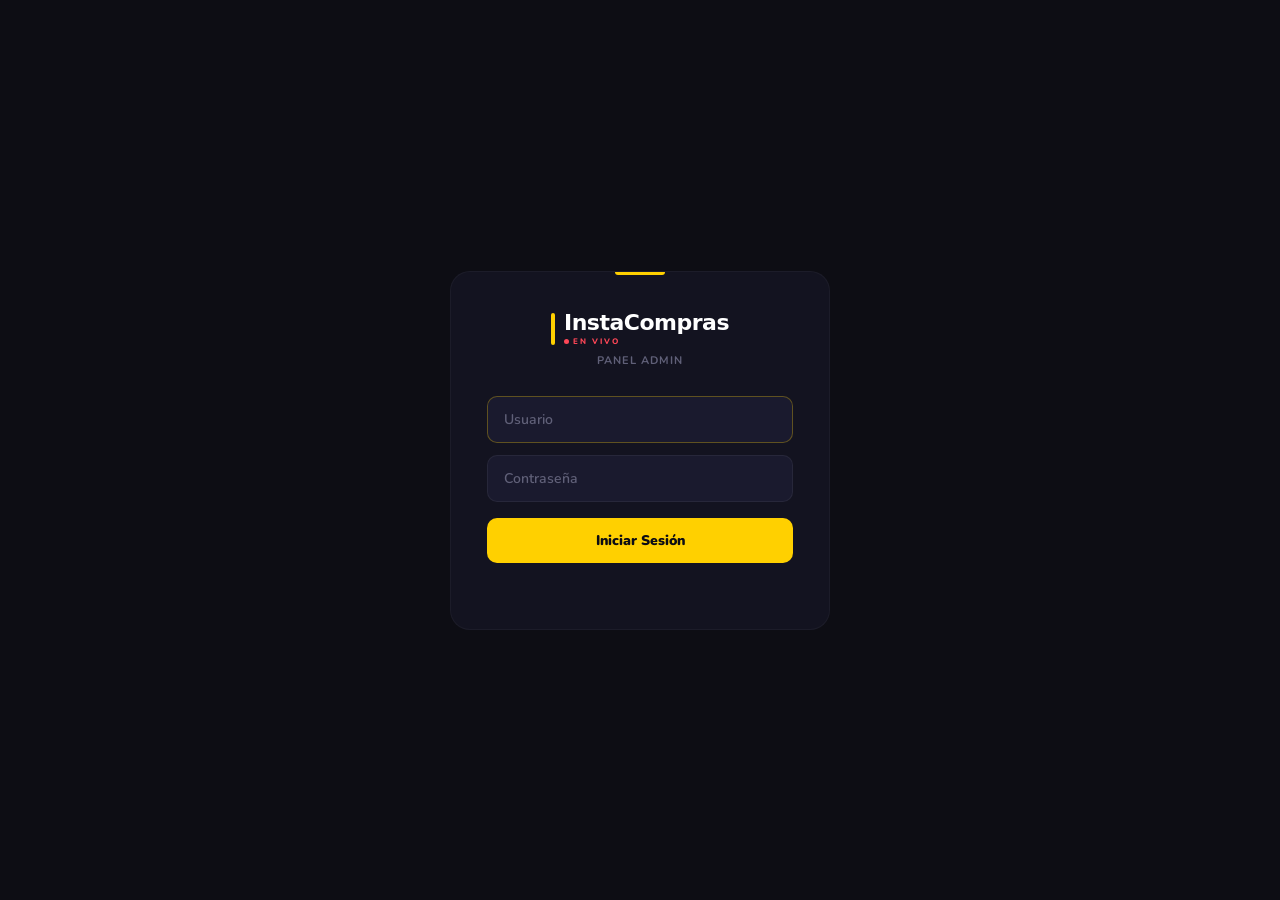
==== commit 87915e3e: "Add files via upload" ====
--- a/admin.html
+++ b/admin.html
@@ -2,322 +2,345 @@
 <html lang="es">
 <head>
 <meta charset="UTF-8">
-<meta name="viewport" content="width=device-width, initial-scale=1">
+<meta name="viewport" content="width=device-width, initial-scale=1, maximum-scale=1">
 <title>InstaCompras · Admin</title>
 <link rel="icon" href="https://em-content.zobj.net/source/apple/391/shopping-bags_1f6cd-fe0f.png">
 <link href="https://fonts.googleapis.com/css2?family=Bebas+Neue&family=Nunito:wght@400;600;700;800;900&display=swap" rel="stylesheet">
 <style>
-:root{--y:#FFD000;--y2:#FFE100;--yg:rgba(255,208,0,.07);--yb:rgba(255,208,0,.12);--dk:#0D0D14;--dk2:#131320;--dk3:#1A1A2E;--dk4:#222236;--dk5:#2A2A40;--rd:#FF4757;--gn:#2ED573;--bl:#5B8DEF;--or:#FF9F43;--pu:#A55EEA;--cy:#18DCFF;--pk:#FF6B9D;--tx:#E8E8EC;--tx2:#A0A0B0;--mu:#606078;--card:rgba(255,255,255,.04);--sbw:260px;--radius:12px}
-*{margin:0;padding:0;box-sizing:border-box}html,body{height:100%;overflow:hidden;background:var(--dk);color:var(--tx);font-family:'Nunito',sans-serif;font-size:14px}
-::-webkit-scrollbar{width:5px}::-webkit-scrollbar-thumb{background:rgba(255,255,255,.08);border-radius:3px}
-::selection{background:rgba(255,208,0,.2)}
-@keyframes fadeUp{from{opacity:0;transform:translateY(12px)}to{opacity:1;transform:none}}
-@keyframes fadeIn{from{opacity:0}to{opacity:1}}
+:root{--y:#FFD000;--dk:#0D0D14;--dk2:#131320;--dk3:#1A1A2E;--dk4:#222236;--rd:#FF4757;--gn:#2ED573;--bl:#5B8DEF;--or:#FF9F43;--pu:#A55EEA;--tx:#E8E8EC;--tx2:#A0A0B0;--mu:#606078;--card:1px solid rgba(255,255,255,.04);--sbw:250px;--r:12px}
+*{margin:0;padding:0;box-sizing:border-box}
+html,body{height:100%;overflow:hidden;background:var(--dk);color:var(--tx);font-family:'Nunito',sans-serif;font-size:14px}
+::-webkit-scrollbar{width:4px}::-webkit-scrollbar-thumb{background:rgba(255,255,255,.08);border-radius:3px}
+@keyframes fadeUp{from{opacity:0;transform:translateY(10px)}to{opacity:1;transform:none}}
 @keyframes pulse{0%,100%{opacity:1}50%{opacity:.3}}
-@keyframes slideDown{from{max-height:0;opacity:0}to{max-height:500px;opacity:1}}
-.fu{animation:fadeUp .4s ease both}
 
 /* ═══ LOGIN ═══ */
 #login{position:fixed;inset:0;background:var(--dk);display:flex;align-items:center;justify-content:center;z-index:9999}
-#login::before{content:'';position:absolute;inset:0;background:radial-gradient(ellipse at 30% 20%,rgba(255,208,0,.03),transparent 60%),radial-gradient(ellipse at 70% 80%,rgba(91,141,239,.02),transparent 60%)}
-.lcard{position:relative;background:var(--dk2);border:1px solid var(--card);border-radius:20px;padding:48px 40px;width:420px;max-width:92vw;text-align:center}
-.lcard::before{content:'';position:absolute;top:0;left:50%;transform:translateX(-50%);width:50px;height:3px;background:var(--y);border-radius:0 0 3px 3px}
-.l-brand{display:inline-flex;align-items:center;gap:10px;margin-bottom:6px}
-.l-brand-bar{width:4px;height:36px;background:var(--y);border-radius:2px}
-.l-brand-name{font-family:system-ui,sans-serif;font-size:24px;font-weight:900;color:#fff;letter-spacing:-.5px;line-height:1;text-align:left}
-.l-brand-live{display:flex;align-items:center;gap:5px;margin-top:3px}
-.l-brand-dot{width:5px;height:5px;border-radius:50%;background:var(--rd);animation:pulse 2s infinite}
-.l-brand-tag{font-size:8px;font-weight:800;color:var(--rd);letter-spacing:3px}
-.l-sub{font-size:12px;color:var(--mu);margin-bottom:30px;font-weight:700;letter-spacing:1px;text-transform:uppercase}
-.l-inp{width:100%;background:var(--dk3);border:1px solid rgba(255,255,255,.06);border-radius:10px;padding:13px 16px;color:var(--tx);font-family:'Nunito',sans-serif;font-size:14px;font-weight:600;outline:none;margin-bottom:12px;transition:border-color .2s}
-.l-inp:focus{border-color:rgba(255,208,0,.3)}.l-inp::placeholder{color:var(--mu)}
-.l-btn{width:100%;background:var(--y);color:var(--dk);border:none;border-radius:10px;padding:14px;font-family:'Nunito',sans-serif;font-size:14px;font-weight:900;cursor:pointer;transition:all .15s;margin-top:4px;letter-spacing:.3px}
-.l-btn:hover{opacity:.9;transform:translateY(-1px)}.l-btn:disabled{opacity:.4;cursor:not-allowed;transform:none}
-.l-err{font-size:12px;color:var(--rd);margin-top:10px;min-height:16px;font-weight:600}
-
-/* ═══ SIDEBAR ═══ */
+.lc{background:var(--dk2);border:var(--card);border-radius:20px;padding:40px 36px;width:380px;max-width:90vw;text-align:center;position:relative}
+.lc::before{content:'';position:absolute;top:0;left:50%;transform:translateX(-50%);width:50px;height:3px;background:var(--y);border-radius:0 0 3px 3px}
+.lc-brand{display:inline-flex;align-items:center;gap:9px;margin-bottom:6px}
+.lc-bar{width:4px;height:32px;background:var(--y);border-radius:2px}
+.lc-name{font-family:system-ui,sans-serif;font-size:22px;font-weight:900;color:#fff;letter-spacing:-.5px;line-height:1;text-align:left}
+.lc-live{display:flex;align-items:center;gap:4px;margin-top:2px}
+.lc-dot{width:5px;height:5px;border-radius:50%;background:var(--rd);animation:pulse 2s infinite}
+.lc-tag{font-size:8px;font-weight:800;color:var(--rd);letter-spacing:2px}
+.lc-sub{font-size:11px;color:var(--mu);margin-bottom:28px;font-weight:700;letter-spacing:1px;text-transform:uppercase}
+.li{width:100%;background:var(--dk3);border:1px solid rgba(255,255,255,.06);border-radius:10px;padding:13px 16px;color:var(--tx);font-family:'Nunito',sans-serif;font-size:14px;font-weight:600;outline:none;margin-bottom:12px}
+.li:focus{border-color:rgba(255,208,0,.3)}.li::placeholder{color:var(--mu)}
+.lb{width:100%;background:var(--y);color:var(--dk);border:none;border-radius:10px;padding:13px;font-family:'Nunito',sans-serif;font-size:14px;font-weight:900;cursor:pointer;margin-top:4px}
+.lb:hover{opacity:.9}.lb:disabled{opacity:.4;cursor:not-allowed}
+.le{font-size:12px;color:var(--rd);margin-top:10px;min-height:16px;font-weight:600}
+
+/* ═══ LAYOUT ═══ */
 #app{display:none;height:100%;width:100%}
-.sb{position:fixed;left:0;top:0;bottom:0;width:var(--sbw);background:var(--dk2);border-right:1px solid rgba(255,255,255,.05);display:flex;flex-direction:column;z-index:100;transition:transform .3s ease}
-.sb-top{padding:20px 18px 16px;display:flex;align-items:center;gap:9px;border-bottom:1px solid rgba(255,255,255,.04)}
-.sb-top-bar{width:3px;height:26px;background:var(--y);border-radius:2px;flex-shrink:0}
-.sb-top-name{font-family:system-ui,sans-serif;font-size:15px;font-weight:900;color:#fff;letter-spacing:-.2px}
-.sb-top-tag{display:flex;align-items:center;gap:3px;margin-top:2px}
-.sb-top-dot{width:4px;height:4px;border-radius:50%;background:var(--rd);animation:pulse 2s infinite}
-.sb-top-live{font-size:7px;font-weight:800;color:var(--rd);letter-spacing:2px}
-.sb-top-badge{font-size:7px;font-weight:900;color:var(--y);background:var(--yg);border:1px solid rgba(255,208,0,.15);border-radius:3px;padding:1px 5px;margin-left:2px}
-.sb-search{margin:12px 14px 4px;position:relative}
-.sb-search input{width:100%;background:var(--dk3);border:1px solid rgba(255,255,255,.05);border-radius:8px;padding:9px 12px 9px 32px;color:var(--tx);font-family:'Nunito',sans-serif;font-size:12px;font-weight:600;outline:none}
-.sb-search input::placeholder{color:var(--mu)}
-.sb-search::before{content:'🔍';position:absolute;left:10px;top:50%;transform:translateY(-50%);font-size:12px}
-.sb-nav{flex:1;padding:6px 10px;overflow-y:auto;display:flex;flex-direction:column;gap:1px}
-.sb-group{margin-bottom:4px}
-.sb-group-hdr{display:flex;align-items:center;justify-content:space-between;padding:12px 10px 6px;cursor:pointer;user-select:none}
-.sb-group-title{font-size:9px;font-weight:800;color:var(--mu);text-transform:uppercase;letter-spacing:1.5px}
-.sb-group-chevron{font-size:10px;color:var(--mu);transition:transform .2s}
-.sb-group.closed .sb-group-chevron{transform:rotate(-90deg)}
-.sb-group.closed .sb-group-items{display:none}
-.sb-group-items{display:flex;flex-direction:column;gap:1px}
-.sb-item{display:flex;align-items:center;gap:10px;padding:9px 12px;border-radius:9px;cursor:pointer;font-size:13px;font-weight:600;color:var(--mu);transition:all .15s;position:relative}
-.sb-item:hover{background:rgba(255,255,255,.03);color:var(--tx2)}
-.sb-item.on{background:var(--yg);color:var(--y);font-weight:700}
-.sb-item.on::before{content:'';position:absolute;left:0;top:20%;bottom:20%;width:3px;background:var(--y);border-radius:0 2px 2px 0}
-.sb-item .ico{font-size:14px;width:18px;text-align:center;flex-shrink:0}
-.sb-badge{margin-left:auto;background:var(--rd);color:#fff;font-size:9px;font-weight:800;padding:2px 7px;border-radius:10px;min-width:18px;text-align:center}
-.sb-ft{padding:14px 18px;border-top:1px solid rgba(255,255,255,.04);display:flex;align-items:center;gap:10px}
-.sb-ft-av{width:32px;height:32px;border-radius:10px;background:var(--dk4);display:flex;align-items:center;justify-content:center;font-size:13px}
-.sb-ft-name{font-size:12px;font-weight:800}.sb-ft-role{font-size:10px;color:var(--mu)}
-
-/* ═══ MAIN ═══ */
-.main{margin-left:var(--sbw);height:100%;overflow-y:auto}
-.topbar{padding:18px 28px;display:flex;align-items:center;justify-content:space-between;position:sticky;top:0;background:rgba(13,13,20,.85);backdrop-filter:blur(16px);z-index:50;border-bottom:1px solid rgba(255,255,255,.04)}
-.topbar-l{display:flex;align-items:center;gap:12px}
-.topbar-title{font-size:18px;font-weight:900;letter-spacing:-.2px;display:flex;align-items:center;gap:8px}
-.topbar-title .ico{font-size:16px}
-.topbar-r{display:flex;align-items:center;gap:10px}
-.tb-date{background:var(--dk3);border:1px solid rgba(255,255,255,.06);border-radius:9px;padding:8px 14px;color:var(--tx2);font-family:'Nunito',sans-serif;font-size:12px;font-weight:700;display:flex;align-items:center;gap:6px;cursor:pointer}
-.tb-btn{background:var(--dk3);border:1px solid rgba(255,255,255,.06);border-radius:9px;padding:8px 14px;color:var(--tx2);font-family:'Nunito',sans-serif;font-size:12px;font-weight:700;cursor:pointer;display:flex;align-items:center;gap:5px;transition:all .15s}
+.sb{position:fixed;left:0;top:0;bottom:0;width:var(--sbw);background:var(--dk2);border-right:1px solid rgba(255,255,255,.04);display:flex;flex-direction:column;z-index:200;transition:transform .3s ease}
+.sb-overlay{display:none;position:fixed;inset:0;background:rgba(0,0,0,.5);z-index:199}
+.sb-hd{padding:20px 16px 16px;border-bottom:1px solid rgba(255,255,255,.04)}
+.sb-br{display:flex;align-items:center;gap:8px}
+.sb-br-bar{width:3px;height:24px;background:var(--y);border-radius:2px}
+.sb-br-name{font-family:system-ui,sans-serif;font-size:15px;font-weight:900;color:#fff;letter-spacing:-.2px}
+.sb-br-row{display:flex;align-items:center;gap:3px;margin-top:2px}
+.sb-br-dot{width:4px;height:4px;border-radius:50%;background:var(--rd);animation:pulse 2s infinite}
+.sb-br-live{font-size:7px;font-weight:800;color:var(--rd);letter-spacing:2px}
+.sb-br-badge{font-size:7px;font-weight:900;color:var(--y);background:rgba(255,208,0,.08);border:1px solid rgba(255,208,0,.15);border-radius:3px;padding:1px 4px;margin-left:2px}
+.sb-nav{flex:1;padding:8px;overflow-y:auto;display:flex;flex-direction:column;gap:1px}
+.sb-sep{font-size:9px;font-weight:800;color:var(--mu);text-transform:uppercase;letter-spacing:1.2px;padding:14px 10px 4px}
+.sb-i{display:flex;align-items:center;gap:10px;padding:10px 12px;border-radius:9px;cursor:pointer;font-size:13px;font-weight:600;color:var(--mu);transition:all .15s;position:relative}
+.sb-i:hover{background:rgba(255,255,255,.03);color:var(--tx2)}
+.sb-i.on{background:rgba(255,208,0,.07);color:var(--y);font-weight:700}
+.sb-i.on::before{content:'';position:absolute;left:0;top:20%;bottom:20%;width:3px;background:var(--y);border-radius:0 2px 2px 0}
+.sb-i .ico{font-size:14px;width:18px;text-align:center;flex-shrink:0}
+.sb-badge{margin-left:auto;background:var(--rd);color:#fff;font-size:9px;font-weight:800;padding:2px 6px;border-radius:8px}
+.sb-ft{padding:12px 16px;border-top:1px solid rgba(255,255,255,.04)}
+.sb-ft-u{display:flex;align-items:center;gap:8px}
+.sb-ft-av{width:28px;height:28px;border-radius:8px;background:var(--dk4);display:flex;align-items:center;justify-content:center;font-size:12px}
+
+.mn{margin-left:var(--sbw);height:100%;overflow-y:auto}
+.topbar{padding:16px 20px;display:flex;align-items:center;justify-content:space-between;position:sticky;top:0;background:rgba(13,13,20,.85);backdrop-filter:blur(16px);z-index:50;border-bottom:1px solid rgba(255,255,255,.04)}
+.topbar-t{font-size:16px;font-weight:900;display:flex;align-items:center;gap:8px}
+.topbar-t .ico{font-size:15px}
+.tb-btn{background:var(--dk3);border:1px solid rgba(255,255,255,.06);border-radius:8px;padding:7px 12px;color:var(--tx2);font-family:'Nunito',sans-serif;font-size:11px;font-weight:700;cursor:pointer;display:flex;align-items:center;gap:5px;transition:all .15s}
 .tb-btn:hover{border-color:rgba(255,208,0,.15);color:var(--y)}
-.mbtn{display:none;background:none;border:none;color:var(--tx);font-size:20px;cursor:pointer}
-.ct{padding:4px 28px 40px}
-
-/* ═══ STAT CARDS ═══ */
-.stats{display:grid;grid-template-columns:repeat(4,1fr);gap:14px;margin-bottom:22px}
-.stat{background:var(--dk2);border:1px solid var(--card);border-radius:var(--radius);padding:20px;display:flex;align-items:flex-start;gap:14px;transition:all .2s}
-.stat:hover{border-color:rgba(255,255,255,.07)}
-.stat-ico{width:44px;height:44px;border-radius:12px;display:flex;align-items:center;justify-content:center;font-size:20px;flex-shrink:0}
-.stat-ico-y{background:rgba(255,208,0,.1)}.stat-ico-g{background:rgba(46,213,115,.1)}.stat-ico-b{background:rgba(91,141,239,.1)}.stat-ico-r{background:rgba(255,71,87,.1)}.stat-ico-p{background:rgba(165,94,234,.1)}.stat-ico-o{background:rgba(255,159,67,.1)}.stat-ico-c{background:rgba(24,220,255,.1)}.stat-ico-pk{background:rgba(255,107,157,.1)}
-.stat-info{flex:1;min-width:0}
-.stat-label{font-size:11px;font-weight:700;color:var(--mu);text-transform:uppercase;letter-spacing:.7px;margin-bottom:6px;white-space:nowrap;overflow:hidden;text-overflow:ellipsis}
-.stat-val{font-family:'Bebas Neue',sans-serif;font-size:30px;line-height:1;letter-spacing:.5px}
-.stat-sub{font-size:11px;color:var(--mu);margin-top:4px}
-.stat-change{display:inline-flex;align-items:center;gap:3px;font-size:10px;font-weight:800;padding:2px 6px;border-radius:4px;margin-top:4px}
-.stat-up{background:rgba(46,213,115,.1);color:var(--gn)}.stat-down{background:rgba(255,71,87,.1);color:var(--rd)}
+.mbtn{display:none;background:none;border:none;color:var(--tx);font-size:18px;cursor:pointer;margin-right:8px}
+.ct{padding:16px 20px 40px}
+
+/* ═══ STATS ═══ */
+.sg{display:grid;grid-template-columns:repeat(4,1fr);gap:10px;margin-bottom:16px}
+.st{background:var(--dk2);border:var(--card);border-radius:var(--r);padding:16px;transition:all .15s}
+.st:hover{border-color:rgba(255,255,255,.07)}
+.st-ico{font-size:18px;margin-bottom:8px}
+.st-v{font-family:'Bebas Neue',sans-serif;font-size:26px;line-height:1;letter-spacing:.5px;margin-bottom:2px}
+.st-l{font-size:9px;font-weight:800;color:var(--mu);text-transform:uppercase;letter-spacing:.8px}
+.cy{color:var(--y)}.cg{color:var(--gn)}.cb{color:var(--bl)}.cr{color:var(--rd)}.cp{color:var(--pu)}.co{color:var(--or)}
 
 /* ═══ SECTIONS ═══ */
 .sec{display:none}.sec.on{display:block}
-.sec-hdr{display:flex;align-items:center;justify-content:space-between;margin:20px 0 12px}
-.sec-title{font-size:16px;font-weight:900;display:flex;align-items:center;gap:8px}
-.g2{display:grid;grid-template-columns:1fr 1fr;gap:14px}
-.g3{display:grid;grid-template-columns:1fr 1fr 1fr;gap:14px}
+.sec-hdr{display:flex;align-items:center;justify-content:space-between;margin-bottom:12px}
+.sec-t{font-size:14px;font-weight:900}
+.g2{display:grid;grid-template-columns:1fr 1fr;gap:12px;margin-bottom:16px}
 
 /* ═══ CARD ═══ */
-.card{background:var(--dk2);border:1px solid var(--card);border-radius:var(--radius);overflow:hidden}
-.card-hdr{padding:16px 20px;font-size:14px;font-weight:800;border-bottom:1px solid rgba(255,255,255,.04);display:flex;align-items:center;justify-content:space-between}
-.card-hdr .ico{margin-right:8px}
-.card-hdr-filter{display:flex;align-items:center;gap:8px}
-.card-hdr-filter select{background:var(--dk3);border:1px solid rgba(255,255,255,.06);border-radius:7px;padding:5px 10px;color:var(--tx2);font-family:'Nunito',sans-serif;font-size:11px;font-weight:700;cursor:pointer;outline:none}
-.card-body{padding:18px 20px}.card-body-flush{padding:0}
-
-/* ═══ CHART BAR ═══ */
-.bar-row{display:flex;align-items:center;gap:10px;margin-bottom:8px}
-.bar-label{width:70px;font-size:11px;color:var(--tx2);text-align:right;font-weight:700;flex-shrink:0;white-space:nowrap;overflow:hidden;text-overflow:ellipsis}
-.bar-track{flex:1;height:28px;background:var(--dk4);border-radius:8px;overflow:hidden;position:relative}
-.bar-fill{height:100%;border-radius:8px;transition:width .8s cubic-bezier(.25,1,.5,1);display:flex;align-items:center;justify-content:flex-end;padding-right:10px;min-width:30px}
-.bar-val{font-size:10px;font-weight:800;color:var(--dk)}
-.fill-y{background:linear-gradient(90deg,rgba(255,208,0,.4),var(--y))}.fill-b{background:linear-gradient(90deg,rgba(91,141,239,.3),var(--bl))}.fill-g{background:linear-gradient(90deg,rgba(46,213,115,.3),var(--gn))}.fill-p{background:linear-gradient(90deg,rgba(165,94,234,.3),var(--pu))}.fill-o{background:linear-gradient(90deg,rgba(255,159,67,.3),var(--or))}.fill-r{background:linear-gradient(90deg,rgba(255,71,87,.3),var(--rd))}.fill-c{background:linear-gradient(90deg,rgba(24,220,255,.3),var(--cy))}
+.cd{background:var(--dk2);border:var(--card);border-radius:var(--r);overflow:hidden;margin-bottom:16px}
+.cd-h{padding:14px 16px;font-size:13px;font-weight:800;border-bottom:1px solid rgba(255,255,255,.03);display:flex;align-items:center;justify-content:space-between}
+.cd-b{padding:14px 16px}
+
+/* ═══ BAR CHART ═══ */
+.br{display:flex;align-items:center;gap:8px;margin-bottom:6px}
+.br-l{width:60px;font-size:10px;color:var(--tx2);text-align:right;font-weight:700;flex-shrink:0;overflow:hidden;text-overflow:ellipsis;white-space:nowrap}
+.br-t{flex:1;height:22px;background:var(--dk4);border-radius:6px;overflow:hidden}
+.br-f{height:100%;border-radius:6px;display:flex;align-items:center;justify-content:flex-end;padding-right:8px;min-width:24px;transition:width .8s ease}
+.br-v{font-size:9px;font-weight:800;color:var(--dk)}
+.fy{background:linear-gradient(90deg,rgba(255,208,0,.4),var(--y))}.fb{background:linear-gradient(90deg,rgba(91,141,239,.3),var(--bl))}.fg{background:linear-gradient(90deg,rgba(46,213,115,.3),var(--gn))}.fp{background:linear-gradient(90deg,rgba(165,94,234,.3),var(--pu))}.fo{background:linear-gradient(90deg,rgba(255,159,67,.3),var(--or))}.fr{background:linear-gradient(90deg,rgba(255,71,87,.3),var(--rd))}
 
 /* ═══ DONUT ═══ */
-.donut-wrap{display:flex;align-items:center;gap:24px}
-.donut-legend{display:flex;flex-direction:column;gap:8px;flex:1}
-.donut-row{display:flex;align-items:center;gap:8px;font-size:12px;font-weight:700}
-.donut-dot{width:10px;height:10px;border-radius:3px;flex-shrink:0}
-.donut-num{margin-left:auto;font-family:'Bebas Neue',sans-serif;font-size:18px;letter-spacing:.5px}
-
-/* ═══ AREA CHART ═══ */
-.area-chart{width:100%;overflow:hidden}
-.area-chart svg{width:100%;display:block}
+.dn-w{display:flex;align-items:center;gap:16px}
+.dn-lg{display:flex;flex-direction:column;gap:6px;flex:1}
+.dn-r{display:flex;align-items:center;gap:6px;font-size:11px;font-weight:700}
+.dn-d{width:8px;height:8px;border-radius:2px;flex-shrink:0}
+.dn-n{margin-left:auto;font-family:'Bebas Neue',sans-serif;font-size:16px}
 
 /* ═══ TABLE ═══ */
-.tbl{background:var(--dk2);border:1px solid var(--card);border-radius:var(--radius);overflow:hidden}
-.tbl-bar{padding:12px 16px;display:flex;align-items:center;gap:10px;border-bottom:1px solid rgba(255,255,255,.04);flex-wrap:wrap}
-.tbl-search{flex:1;min-width:180px;background:var(--dk3);border:1px solid rgba(255,255,255,.05);border-radius:8px;padding:9px 14px 9px 14px;color:var(--tx);font-family:'Nunito',sans-serif;font-size:13px;font-weight:600;outline:none}
-.tbl-search:focus{border-color:rgba(255,208,0,.2)}.tbl-search::placeholder{color:var(--mu)}
-.tbl-filter{background:var(--dk3);border:1px solid rgba(255,255,255,.05);border-radius:8px;padding:9px 12px;color:var(--tx2);font-family:'Nunito',sans-serif;font-size:12px;font-weight:700;cursor:pointer;outline:none}
-.tbl-scroll{max-height:58vh;overflow-y:auto}
-table{width:100%;border-collapse:collapse}
-th{text-align:left;padding:11px 16px;font-size:10px;font-weight:800;color:var(--mu);text-transform:uppercase;letter-spacing:.8px;border-bottom:1px solid rgba(255,255,255,.04);position:sticky;top:0;background:var(--dk2);z-index:1}
-td{padding:12px 16px;font-size:13px;border-bottom:1px solid rgba(255,255,255,.025)}
+.tl{background:var(--dk2);border:var(--card);border-radius:var(--r);overflow:hidden;margin-bottom:16px}
+.tl-bar{padding:10px 14px;display:flex;align-items:center;gap:8px;border-bottom:1px solid rgba(255,255,255,.03);flex-wrap:wrap}
+.tl-s{flex:1;min-width:140px;background:var(--dk3);border:1px solid rgba(255,255,255,.05);border-radius:8px;padding:8px 12px;color:var(--tx);font-family:'Nunito',sans-serif;font-size:12px;font-weight:600;outline:none}
+.tl-s:focus{border-color:rgba(255,208,0,.2)}.tl-s::placeholder{color:var(--mu)}
+.tl-f{background:var(--dk3);border:1px solid rgba(255,255,255,.05);border-radius:8px;padding:8px 10px;color:var(--tx2);font-family:'Nunito',sans-serif;font-size:11px;font-weight:700;cursor:pointer;outline:none}
+.tl-sc{max-height:55vh;overflow:auto;-webkit-overflow-scrolling:touch}
+table{width:100%;border-collapse:collapse;min-width:600px}
+th{text-align:left;padding:9px 14px;font-size:9px;font-weight:800;color:var(--mu);text-transform:uppercase;letter-spacing:.7px;border-bottom:1px solid rgba(255,255,255,.04);position:sticky;top:0;background:var(--dk2);z-index:1;white-space:nowrap}
+td{padding:10px 14px;font-size:12px;border-bottom:1px solid rgba(255,255,255,.02);white-space:nowrap}
 tr:hover td{background:rgba(255,255,255,.01)}
-.empty{padding:40px;text-align:center;color:var(--mu);font-size:13px;font-weight:600}
+.empty{padding:36px;text-align:center;color:var(--mu);font-size:12px;font-weight:600}
 
 /* ═══ BADGES ═══ */
-.b{display:inline-flex;align-items:center;gap:4px;padding:4px 10px;border-radius:6px;font-size:10px;font-weight:800;letter-spacing:.3px}
-.b-pending{background:rgba(255,159,67,.1);color:var(--or)}.b-approved,.b-delivered{background:rgba(46,213,115,.1);color:var(--gn)}.b-rejected{background:rgba(255,71,87,.1);color:var(--rd)}.b-buyer{background:rgba(91,141,239,.08);color:var(--bl)}.b-seller{background:var(--yg);color:var(--y)}.b-processing{background:rgba(165,94,234,.1);color:var(--pu)}.b-transit{background:rgba(91,141,239,.1);color:var(--bl)}.b-live{background:rgba(255,71,87,.1);color:var(--rd)}.b-off{background:rgba(255,255,255,.04);color:var(--mu)}
+.b{display:inline-flex;align-items:center;gap:3px;padding:3px 8px;border-radius:6px;font-size:9px;font-weight:800}
+.b-pending{background:rgba(255,159,67,.1);color:var(--or)}.b-approved,.b-delivered{background:rgba(46,213,115,.1);color:var(--gn)}.b-rejected{background:rgba(255,71,87,.1);color:var(--rd)}.b-buyer{background:rgba(91,141,239,.08);color:var(--bl)}.b-seller{background:rgba(255,208,0,.07);color:var(--y)}.b-processing{background:rgba(165,94,234,.1);color:var(--pu)}.b-transit{background:rgba(91,141,239,.1);color:var(--bl)}.b-live{background:rgba(255,71,87,.1);color:var(--rd)}.b-off{background:rgba(255,255,255,.04);color:var(--mu)}
 
 /* ═══ ACTIONS ═══ */
-.act{padding:6px 12px;border-radius:7px;font-size:11px;font-weight:700;cursor:pointer;border:none;font-family:'Nunito',sans-serif;transition:all .15s;display:inline-flex;align-items:center;gap:4px}
-.act:hover{transform:translateY(-1px)}.act-ok{background:rgba(46,213,115,.12);color:var(--gn)}.act-no{background:rgba(255,71,87,.1);color:var(--rd)}.act-ed{background:rgba(91,141,239,.1);color:var(--bl)}.act-del{background:rgba(255,71,87,.06);color:rgba(255,71,87,.7)}
-.act-main{background:var(--y);color:var(--dk);font-weight:800;padding:9px 18px;border-radius:9px;font-size:13px}
-.av{width:32px;height:32px;border-radius:8px;display:flex;align-items:center;justify-content:center;font-size:13px;font-weight:800;flex-shrink:0}.av-b{background:rgba(91,141,239,.12);color:var(--bl)}.av-s{background:var(--yg);color:var(--y)}
+.a{padding:5px 10px;border-radius:6px;font-size:10px;font-weight:700;cursor:pointer;border:none;font-family:'Nunito',sans-serif;transition:all .15s;display:inline-flex;align-items:center;gap:3px}
+.a:hover{transform:translateY(-1px)}
+.a-ok{background:rgba(46,213,115,.12);color:var(--gn)}.a-no{background:rgba(255,71,87,.1);color:var(--rd)}.a-ed{background:rgba(91,141,239,.1);color:var(--bl)}.a-del{background:rgba(255,71,87,.06);color:rgba(255,71,87,.7)}
+.a-main{background:var(--y);color:var(--dk);font-weight:800;padding:8px 16px;border-radius:8px;font-size:12px}
+.av{width:28px;height:28px;border-radius:7px;display:flex;align-items:center;justify-content:center;font-size:12px;font-weight:800;flex-shrink:0}.av-b{background:rgba(91,141,239,.12);color:var(--bl)}.av-s{background:rgba(255,208,0,.07);color:var(--y)}
+
+/* ═══ MODAL ═══ */
+.mo{position:fixed;inset:0;background:rgba(0,0,0,.6);backdrop-filter:blur(8px);z-index:500;display:none;align-items:center;justify-content:center}.mo.on{display:flex}
+.mx{background:var(--dk2);border:1px solid rgba(255,255,255,.06);border-radius:16px;padding:24px;width:420px;max-width:92vw;max-height:85vh;overflow-y:auto;animation:fadeUp .25s ease}
+.mx-t{font-size:15px;font-weight:900;margin-bottom:16px;display:flex;align-items:center;justify-content:space-between}
+.mx-x{background:var(--dk4);border:1px solid rgba(255,255,255,.06);border-radius:6px;width:26px;height:26px;display:flex;align-items:center;justify-content:center;cursor:pointer;color:var(--mu);font-size:12px}
+.fg{margin-bottom:10px}.fl{font-size:9px;font-weight:800;color:var(--mu);text-transform:uppercase;letter-spacing:.5px;margin-bottom:3px}
+.fi{width:100%;background:var(--dk3);border:1px solid rgba(255,255,255,.06);border-radius:8px;padding:9px 12px;color:var(--tx);font-family:'Nunito',sans-serif;font-size:13px;font-weight:600;outline:none}
+.fi:focus{border-color:rgba(255,208,0,.2)}
+.fsel{width:100%;background:var(--dk3);border:1px solid rgba(255,255,255,.06);border-radius:8px;padding:9px 12px;color:var(--tx);font-family:'Nunito',sans-serif;font-size:13px;outline:none;cursor:pointer}
+.frow{display:flex;gap:8px}.frow>*{flex:1}
+.mft{display:flex;justify-content:flex-end;gap:8px;margin-top:16px}
+
+/* ═══ PUSH ═══ */
+.pu-m{background:var(--dk4);border-radius:10px;padding:12px;display:flex;gap:10px;margin-top:10px}
+.pu-ic{width:32px;height:32px;border-radius:8px;background:var(--y);display:flex;align-items:center;justify-content:center;font-size:16px;flex-shrink:0}
 
 /* ═══ ACTIVITY ═══ */
-.activity{display:flex;flex-direction:column}.act-row{display:flex;gap:12px;padding:10px 0;border-bottom:1px solid rgba(255,255,255,.03)}.act-row:last-child{border:none}
-.act-dot{width:8px;height:8px;border-radius:50%;margin-top:4px;flex-shrink:0}
-.act-txt{font-size:12px;color:var(--tx2);line-height:1.5}.act-txt strong{color:var(--tx)}.act-time{font-size:10px;color:var(--mu);margin-top:2px}
-
-/* ═══ MODAL ═══ */
-.modal-bg{position:fixed;inset:0;background:rgba(0,0,0,.6);backdrop-filter:blur(8px);z-index:500;display:none;align-items:center;justify-content:center}.modal-bg.on{display:flex}
-.modal{background:var(--dk2);border:1px solid rgba(255,255,255,.06);border-radius:16px;padding:28px;width:460px;max-width:92vw;max-height:85vh;overflow-y:auto;animation:fadeUp .25s ease}
-.modal-hdr{font-size:16px;font-weight:900;margin-bottom:20px;display:flex;align-items:center;justify-content:space-between}
-.modal-x{background:var(--dk4);border:1px solid rgba(255,255,255,.06);border-radius:7px;width:28px;height:28px;display:flex;align-items:center;justify-content:center;cursor:pointer;color:var(--mu);font-size:13px}
-.fg{margin-bottom:12px}.fl{font-size:10px;font-weight:800;color:var(--mu);text-transform:uppercase;letter-spacing:.5px;margin-bottom:4px}
-.finp{width:100%;background:var(--dk3);border:1px solid rgba(255,255,255,.06);border-radius:9px;padding:10px 14px;color:var(--tx);font-family:'Nunito',sans-serif;font-size:13px;font-weight:600;outline:none}
-.finp:focus{border-color:rgba(255,208,0,.25)}
-.fsel{width:100%;background:var(--dk3);border:1px solid rgba(255,255,255,.06);border-radius:9px;padding:10px 14px;color:var(--tx);font-family:'Nunito',sans-serif;font-size:13px;outline:none;cursor:pointer}
-.frow{display:flex;gap:10px}.frow>*{flex:1}
-.modal-ft{display:flex;justify-content:flex-end;gap:10px;margin-top:18px}
-
-/* ═══ PUSH ═══ */
-.push-mock{background:var(--dk4);border-radius:10px;padding:12px;display:flex;gap:10px;margin-top:12px}
-.push-mock-ico{width:36px;height:36px;border-radius:8px;background:var(--y);display:flex;align-items:center;justify-content:center;font-size:18px;flex-shrink:0}
+.ac-i{display:flex;gap:10px;padding:8px 0;border-bottom:1px solid rgba(255,255,255,.03)}.ac-i:last-child{border:none}
+.ac-d{width:6px;height:6px;border-radius:50%;margin-top:5px;flex-shrink:0}
+.ac-t{font-size:11px;color:var(--tx2);line-height:1.4}.ac-t strong{color:var(--tx)}.ac-tm{font-size:9px;color:var(--mu);margin-top:1px}
 
 /* ═══ TOAST ═══ */
-.toast{position:fixed;bottom:24px;right:24px;background:var(--dk3);border:1px solid rgba(255,255,255,.08);color:var(--tx);padding:12px 20px;border-radius:10px;font-weight:700;font-size:13px;z-index:9999;opacity:0;transform:translateY(8px);transition:all .3s ease;pointer-events:none;box-shadow:0 8px 32px rgba(0,0,0,.4)}.toast.on{opacity:1;transform:none}
-
-@media(max-width:900px){.sb{transform:translateX(-100%)}.sb.open{transform:none;box-shadow:16px 0 48px rgba(0,0,0,.5)}.main{margin-left:0}.mbtn{display:block}.topbar{padding:14px 16px}.ct{padding:4px 16px 32px}.stats{grid-template-columns:1fr 1fr}.g2,.g3{grid-template-columns:1fr}}
-@media(max-width:480px){.stats{grid-template-columns:1fr}}
+.toast{position:fixed;bottom:20px;left:50%;transform:translateX(-50%) translateY(8px);background:var(--dk3);border:1px solid rgba(255,255,255,.08);color:var(--tx);padding:10px 18px;border-radius:10px;font-weight:700;font-size:12px;z-index:9999;opacity:0;transition:all .3s ease;pointer-events:none;white-space:nowrap}.toast.on{opacity:1;transform:translateX(-50%) translateY(0)}
+
+/* ═══ MOBILE ═══ */
+@media(max-width:768px){
+  .sb{transform:translateX(-100%)}
+  .sb.open{transform:none}
+  .sb.open+.sb-overlay{display:block}
+  .mn{margin-left:0}
+  .mbtn{display:block}
+  .ct{padding:12px 14px 32px}
+  .sg{grid-template-columns:1fr 1fr}
+  .g2{grid-template-columns:1fr}
+  table{min-width:500px}
+  .topbar{padding:12px 14px}
+}
+@media(max-width:400px){.sg{grid-template-columns:1fr}}
 </style>
 </head>
 <body>
-<!-- LOGIN -->
-<div id="login"><div class="lcard"><div class="l-brand"><div class="l-brand-bar"></div><div><div class="l-brand-name">InstaCompras</div><div class="l-brand-live"><div class="l-brand-dot"></div><div class="l-brand-tag">EN VIVO</div></div></div></div><div class="l-sub">Panel de Administración</div><input class="l-inp" id="l-e" placeholder="Usuario" autofocus><input class="l-inp" id="l-p" type="password" placeholder="Contraseña" onkeydown="if(event.key==='Enter')doLogin()"><button class="l-btn" id="l-b" onclick="doLogin()">Iniciar Sesión</button><div class="l-err" id="l-err"></div></div></div>
-<!-- APP -->
+<div id="login"><div class="lc"><div class="lc-brand"><div class="lc-bar"></div><div><div class="lc-name">InstaCompras</div><div class="lc-live"><div class="lc-dot"></div><div class="lc-tag">EN VIVO</div></div></div></div><div class="lc-sub">Panel Admin</div><input class="li" id="l-e" placeholder="Usuario" autofocus><input class="li" id="l-p" type="password" placeholder="Contraseña" onkeydown="if(event.key==='Enter')doLogin()"><button class="lb" id="l-b" onclick="doLogin()">Iniciar Sesión</button><div class="le" id="l-err"></div></div></div>
 <div id="app">
 <div class="sb" id="sidebar">
-<div class="sb-top"><div class="sb-top-bar"></div><div><div class="sb-top-name">InstaCompras</div><div class="sb-top-tag"><div class="sb-top-dot"></div><div class="sb-top-live">EN VIVO</div><div class="sb-top-badge">ADMIN</div></div></div></div>
-<div class="sb-search"><input placeholder="Buscar..."></div>
+<div class="sb-hd"><div class="sb-br"><div class="sb-br-bar"></div><div><div class="sb-br-name">InstaCompras</div><div class="sb-br-row"><div class="sb-br-dot"></div><div class="sb-br-live">EN VIVO</div><div class="sb-br-badge">ADMIN</div></div></div></div></div>
 <div class="sb-nav">
-<div class="sb-group"><div class="sb-group-hdr" onclick="this.parentElement.classList.toggle('closed')"><div class="sb-group-title">Dashboard</div><div class="sb-group-chevron">▾</div></div><div class="sb-group-items"><div class="sb-item on" data-s="overview"><span class="ico">🏠</span>Home</div><div class="sb-item" data-s="analytics"><span class="ico">📊</span>Analytics</div></div></div>
-<div class="sb-group"><div class="sb-group-hdr" onclick="this.parentElement.classList.toggle('closed')"><div class="sb-group-title">Usuarios & Acceso</div><div class="sb-group-chevron">▾</div></div><div class="sb-group-items"><div class="sb-item" data-s="users"><span class="ico">👥</span>Usuarios<span class="sb-badge" id="bg-u" style="display:none"></span></div><div class="sb-item" data-s="sellers"><span class="ico">🏪</span>Sellers</div></div></div>
-<div class="sb-group"><div class="sb-group-hdr" onclick="this.parentElement.classList.toggle('closed')"><div class="sb-group-title">Comercio</div><div class="sb-group-chevron">▾</div></div><div class="sb-group-items"><div class="sb-item" data-s="products"><span class="ico">📦</span>Productos</div><div class="sb-item" data-s="orders"><span class="ico">🛒</span>Órdenes<span class="sb-badge" id="bg-o" style="display:none"></span></div></div></div>
-<div class="sb-group"><div class="sb-group-hdr" onclick="this.parentElement.classList.toggle('closed')"><div class="sb-group-title">Finanzas</div><div class="sb-group-chevron">▾</div></div><div class="sb-group-items"><div class="sb-item" data-s="deposits"><span class="ico">💰</span>Depósitos<span class="sb-badge" id="bg-d" style="display:none"></span></div><div class="sb-item" data-s="wallets"><span class="ico">💳</span>Wallets</div></div></div>
-<div class="sb-group"><div class="sb-group-hdr" onclick="this.parentElement.classList.toggle('closed')"><div class="sb-group-title">Control Center</div><div class="sb-group-chevron">▾</div></div><div class="sb-group-items"><div class="sb-item" data-s="streams"><span class="ico">📡</span>Streams</div><div class="sb-item" data-s="push"><span class="ico">🔔</span>Notificaciones</div><div class="sb-item" data-s="settings"><span class="ico">⚙️</span>Configuración</div></div></div>
+<div class="sb-sep">Dashboard</div>
+<div class="sb-i on" data-s="overview"><span class="ico">🏠</span>Home</div>
+<div class="sb-sep">Usuarios</div>
+<div class="sb-i" data-s="users"><span class="ico">👥</span>Usuarios<span class="sb-badge" id="bg-u" style="display:none"></span></div>
+<div class="sb-i" data-s="sellers"><span class="ico">🏪</span>Sellers</div>
+<div class="sb-sep">Comercio</div>
+<div class="sb-i" data-s="products"><span class="ico">📦</span>Productos</div>
+<div class="sb-i" data-s="orders"><span class="ico">🛒</span>Órdenes<span class="sb-badge" id="bg-o" style="display:none"></span></div>
+<div class="sb-sep">Finanzas</div>
+<div class="sb-i" data-s="deposits"><span class="ico">💰</span>Depósitos<span class="sb-badge" id="bg-d" style="display:none"></span></div>
+<div class="sb-i" data-s="wallets"><span class="ico">💳</span>Wallets</div>
+<div class="sb-sep">Control</div>
+<div class="sb-i" data-s="streams"><span class="ico">📡</span>Streams</div>
+<div class="sb-i" data-s="push"><span class="ico">🔔</span>Push</div>
 </div>
-<div class="sb-ft"><div class="sb-ft-av">👤</div><div><div class="sb-ft-name" id="sb-user">Alfred Anderson</div><div class="sb-ft-role">Administrador</div></div></div>
+<div class="sb-ft"><div class="sb-ft-u"><div class="sb-ft-av">⚡</div><div><div style="font-size:11px;font-weight:800">Admin</div><div style="font-size:9px;color:var(--mu)">Administrador</div></div></div></div>
 </div>
-<div class="main"><div class="topbar"><div class="topbar-l"><button class="mbtn" onclick="document.getElementById('sidebar').classList.toggle('open')">☰</button><div class="topbar-title"><span class="ico" id="tb-ico">🏠</span><span id="tb-t">Home</span></div></div><div class="topbar-r"><div class="tb-date" id="tb-date">📅 Mar 31 - Abr 7, 2026</div><button class="tb-btn" onclick="refreshAll()">🔄 Refrescar</button><button class="tb-btn" onclick="doLogout()" style="color:var(--rd)">⎋ Salir</button></div></div>
+<div class="sb-overlay" onclick="closeSB()"></div>
+<div class="mn">
+<div class="topbar"><div style="display:flex;align-items:center"><button class="mbtn" onclick="toggleSB()">☰</button><div class="topbar-t"><span class="ico" id="tb-i">🏠</span><span id="tb-t">Home</span></div></div><div style="display:flex;gap:8px"><button class="tb-btn" onclick="refreshAll()">🔄</button><button class="tb-btn" onclick="doLogout()" style="color:var(--rd)">⎋</button></div></div>
 <div class="ct">
 <!-- OVERVIEW -->
-<div class="sec on" id="sec-overview"><div class="stats" id="ov-stats"></div>
-<div class="g2"><div class="card"><div class="card-hdr"><span>💰 Revenue Semanal</span><div class="card-hdr-filter"><select onchange="rOvRev(this.value)"><option value="7">7 días</option><option value="14">14 días</option><option value="30">30 días</option></select></div></div><div class="card-body" id="ov-rev"></div></div>
-<div class="card"><div class="card-hdr"><span>📦 Órdenes por Estado</span></div><div class="card-body" id="ov-donut"></div></div></div>
-<div class="g3" style="margin-top:14px"><div class="card"><div class="card-hdr"><span>🏆 Top Productos</span><div class="card-hdr-filter"><select><option>Top 5</option><option>Top 10</option></select></div></div><div class="card-body" id="ov-top-p"></div></div>
-<div class="card"><div class="card-hdr"><span>🌎 Usuarios por Ciudad</span></div><div class="card-body" id="ov-cities"></div></div>
-<div class="card"><div class="card-hdr"><span>🏪 Top Sellers</span></div><div class="card-body" id="ov-top-s"></div></div></div>
-<div class="g2" style="margin-top:14px"><div class="card"><div class="card-hdr"><span>👥 Registro Semanal</span></div><div class="card-body" id="ov-users-chart"></div></div>
-<div class="card"><div class="card-hdr"><span>📈 Actividad Reciente</span></div><div class="card-body" id="ov-act"></div></div></div>
-<div class="sec-hdr"><div class="sec-title">🕐 Últimas Órdenes</div></div><div class="tbl"><div class="tbl-scroll" id="ov-orders"></div></div>
-<div class="sec-hdr"><div class="sec-title">⏳ Depósitos Pendientes</div></div><div class="tbl"><div class="tbl-scroll" id="ov-deps"></div></div></div>
-<!-- ANALYTICS -->
-<div class="sec" id="sec-analytics"><div class="stats" id="an-stats"></div><div class="g2"><div class="card"><div class="card-hdr">📊 Revenue Acumulado</div><div class="card-body"><div class="area-chart" id="an-area"></div></div></div><div class="card"><div class="card-hdr">💳 Flujo de Wallet</div><div class="card-body" id="an-wallet"></div></div></div>
-<div class="g2" style="margin-top:14px"><div class="card"><div class="card-hdr">🔄 Tasa de Conversión</div><div class="card-body" id="an-conv"></div></div><div class="card"><div class="card-hdr">📱 Categorías</div><div class="card-body" id="an-cats"></div></div></div></div>
-<!-- OTHER SECTIONS -->
-<div class="sec" id="sec-users"><div class="tbl"><div class="tbl-bar"><input class="tbl-search" placeholder="🔍 Buscar usuario..." oninput="fU(this.value)"><select class="tbl-filter" onchange="fUT(this.value)"><option value="">Todos</option><option value="buyer">Buyers</option><option value="seller">Sellers</option></select></div><div class="tbl-scroll" id="t-u"></div></div></div>
-<div class="sec" id="sec-products"><div class="sec-hdr"><div class="sec-title">Inventario</div><button class="act act-main" onclick="oPM()">+ Nuevo Producto</button></div><div class="tbl"><div class="tbl-bar"><input class="tbl-search" placeholder="🔍 Buscar..." oninput="fP(this.value)"></div><div class="tbl-scroll" id="t-p"></div></div></div>
-<div class="sec" id="sec-orders"><div class="tbl"><div class="tbl-bar"><input class="tbl-search" placeholder="🔍 Buscar orden..." oninput="fO(this.value)"><select class="tbl-filter" onchange="fOS(this.value)"><option value="">Todos</option><option value="pending">Pendiente</option><option value="processing">Procesando</option><option value="transit">Tránsito</option><option value="delivered">Entregado</option></select></div><div class="tbl-scroll" id="t-o"></div></div></div>
-<div class="sec" id="sec-deposits"><div class="tbl"><div class="tbl-bar"><input class="tbl-search" placeholder="🔍 Buscar..." oninput="fD(this.value)"><select class="tbl-filter" onchange="fDS(this.value)"><option value="">Todos</option><option value="pending">Pendiente</option><option value="approved">Aprobado</option><option value="rejected">Rechazado</option></select></div><div class="tbl-scroll" id="t-d"></div></div></div>
-<div class="sec" id="sec-wallets"><div class="stats" id="w-stats"></div><div class="tbl"><div class="tbl-bar"><input class="tbl-search" placeholder="🔍 Buscar..." oninput="fW(this.value)"></div><div class="tbl-scroll" id="t-w"></div></div></div>
-<div class="sec" id="sec-sellers"><div class="tbl"><div class="tbl-bar"><input class="tbl-search" placeholder="🔍 Buscar seller..." oninput="fSe(this.value)"></div><div class="tbl-scroll" id="t-se"></div></div></div>
-<div class="sec" id="sec-streams"><div class="tbl"><div class="tbl-scroll" id="t-st"></div></div></div>
-<div class="sec" id="sec-push"><div class="g2"><div class="card"><div class="card-hdr">✏️ Componer Notificación</div><div class="card-body"><div class="fg"><div class="fl">Título</div><input class="finp" id="p-t" placeholder="Ej: ¡Oferta Flash! 🔥" oninput="uPP()"></div><div class="fg"><div class="fl">Mensaje</div><input class="finp" id="p-b" placeholder="Ej: 50% off" oninput="uPP()"></div><div class="fg"><div class="fl">Audiencia</div><select class="fsel" id="p-tg"><option value="all">👥 Todos</option><option value="buyers">🛒 Buyers</option><option value="sellers">🏪 Sellers</option></select></div><button class="act act-main" style="width:100%;justify-content:center;margin-top:8px" onclick="sP()">🔔 Enviar Notificación</button><div style="margin-top:16px"><div class="fl" style="margin-bottom:8px">Vista previa</div><div class="push-mock"><div class="push-mock-ico">🛍️</div><div><div style="font-size:13px;font-weight:800" id="pp-t">InstaCompras</div><div style="font-size:12px;color:var(--tx2)" id="pp-b">Tu mensaje...</div></div></div></div></div></div><div class="card"><div class="card-hdr">📜 Historial de envíos</div><div class="card-body-flush"><div class="tbl-scroll" id="t-pu"></div></div></div></div></div>
-<div class="sec" id="sec-settings"><div class="card"><div class="card-hdr">⚙️ Configuración General</div><div class="card-body"><div class="fg"><div class="fl">Admin UIDs</div><input class="finp" value="i6el8ICacKYNALR7Ibc9nWKkHZV2" readonly style="color:var(--mu);font-size:11px"></div><div class="fg"><div class="fl">Firebase Project</div><input class="finp" value="instacompras-fe791" readonly style="color:var(--mu);font-size:11px"></div><div style="margin-top:16px;padding:16px;background:var(--dk3);border-radius:10px;border:1px solid rgba(255,255,255,.04)"><div style="font-size:12px;font-weight:800;margin-bottom:4px">💡 Información</div><div style="font-size:12px;color:var(--mu);line-height:1.6">Este panel se conecta directamente a tu Firebase Firestore via REST API. Todos los cambios son en tiempo real. Para cambiar las credenciales de admin, actualiza el código fuente.</div></div></div></div></div>
+<div class="sec on" id="sec-overview"><div class="sg" id="ov-sg"></div><div class="g2"><div class="cd"><div class="cd-h">💰 Revenue 7d</div><div class="cd-b" id="ov-rev"></div></div><div class="cd"><div class="cd-h">📦 Órdenes</div><div class="cd-b" id="ov-dn"></div></div></div><div class="g2"><div class="cd"><div class="cd-h">🏆 Top Productos</div><div class="cd-b" id="ov-tp"></div></div><div class="cd"><div class="cd-h">📈 Actividad</div><div class="cd-b" id="ov-ac"></div></div></div><div class="sec-hdr"><div class="sec-t">Últimas Órdenes</div></div><div class="tl"><div class="tl-sc" id="ov-o"></div></div></div>
+<!-- USERS -->
+<div class="sec" id="sec-users"><div class="sg" id="u-sg"></div><div class="tl"><div class="tl-bar"><input class="tl-s" placeholder="🔍 Buscar..." oninput="fU(this.value)"><select class="tl-f" onchange="fUT(this.value)"><option value="">Todos</option><option value="buyer">Buyers</option><option value="seller">Sellers</option></select></div><div class="tl-sc" id="t-u"></div></div></div>
+<!-- PRODUCTS -->
+<div class="sec" id="sec-products"><div class="sg" id="p-sg"></div><div class="sec-hdr"><div class="sec-t">Inventario</div><button class="a a-main" onclick="oPM()">+ Nuevo</button></div><div class="tl"><div class="tl-bar"><input class="tl-s" placeholder="🔍 Buscar..." oninput="fP(this.value)"></div><div class="tl-sc" id="t-p"></div></div></div>
+<!-- ORDERS -->
+<div class="sec" id="sec-orders"><div class="sg" id="o-sg"></div><div class="tl"><div class="tl-bar"><input class="tl-s" placeholder="🔍 Buscar..." oninput="fO(this.value)"><select class="tl-f" onchange="fOS(this.value)"><option value="">Todos</option><option value="pending">Pendiente</option><option value="processing">Procesando</option><option value="transit">Tránsito</option><option value="delivered">Entregado</option></select></div><div class="tl-sc" id="t-o"></div></div></div>
+<!-- DEPOSITS -->
+<div class="sec" id="sec-deposits"><div class="sg" id="d-sg"></div><div class="tl"><div class="tl-bar"><input class="tl-s" placeholder="🔍 Buscar..." oninput="fD(this.value)"><select class="tl-f" onchange="fDS(this.value)"><option value="">Todos</option><option value="pending">Pendiente</option><option value="approved">Aprobado</option><option value="rejected">Rechazado</option></select></div><div class="tl-sc" id="t-d"></div></div></div>
+<!-- WALLETS -->
+<div class="sec" id="sec-wallets"><div class="sg" id="w-sg"></div><div class="tl"><div class="tl-bar"><input class="tl-s" placeholder="🔍 Buscar..." oninput="fW(this.value)"></div><div class="tl-sc" id="t-w"></div></div></div>
+<!-- SELLERS -->
+<div class="sec" id="sec-sellers"><div class="sg" id="se-sg"></div><div class="tl"><div class="tl-bar"><input class="tl-s" placeholder="🔍 Buscar..." oninput="fSe(this.value)"></div><div class="tl-sc" id="t-se"></div></div></div>
+<!-- STREAMS -->
+<div class="sec" id="sec-streams"><div class="sg" id="st-sg"></div><div class="tl"><div class="tl-sc" id="t-st"></div></div></div>
+<!-- PUSH -->
+<div class="sec" id="sec-push"><div class="g2"><div class="cd"><div class="cd-h">✏️ Componer</div><div class="cd-b"><div class="fg"><div class="fl">Título</div><input class="fi" id="p-t" placeholder="¡Oferta Flash! 🔥" oninput="uPP()"></div><div class="fg"><div class="fl">Mensaje</div><input class="fi" id="p-b" placeholder="50% off" oninput="uPP()"></div><div class="fg"><div class="fl">Audiencia</div><select class="fsel" id="p-tg"><option value="all">Todos</option><option value="buyers">Buyers</option><option value="sellers">Sellers</option></select></div><button class="a a-main" style="width:100%;justify-content:center;margin-top:6px" onclick="sP()">🔔 Enviar</button><div style="margin-top:12px"><div class="fl" style="margin-bottom:6px">Vista previa</div><div class="pu-m"><div class="pu-ic">🛍️</div><div><div style="font-size:12px;font-weight:800" id="pp-t">InstaCompras</div><div style="font-size:11px;color:var(--tx2)" id="pp-b">Tu mensaje...</div></div></div></div></div></div><div class="cd"><div class="cd-h">📜 Historial</div><div style="padding:0"><div class="tl-sc" id="t-pu"></div></div></div></div></div>
 </div></div></div>
 <!-- MODALS -->
-<div class="modal-bg" id="m-p" onclick="if(event.target===this)this.classList.remove('on')"><div class="modal"><div class="modal-hdr"><span id="m-pt">Nuevo Producto</span><div class="modal-x" onclick="document.getElementById('m-p').classList.remove('on')">✕</div></div><div class="fg"><div class="fl">Nombre</div><input class="finp" id="mp-n"></div><div class="frow"><div class="fg"><div class="fl">Precio ($)</div><input class="finp" id="mp-p" type="number"></div><div class="fg"><div class="fl">Original ($)</div><input class="finp" id="mp-o" type="number"></div></div><div class="fg"><div class="fl">Imagen URL</div><input class="finp" id="mp-i"></div><div class="frow"><div class="fg"><div class="fl">Categoría</div><input class="finp" id="mp-c"></div><div class="fg"><div class="fl">Seller</div><input class="finp" id="mp-s"></div></div><div class="fg"><div class="fl">Descripción</div><input class="finp" id="mp-d"></div><div class="fg"><div class="fl">Emoji</div><input class="finp" id="mp-e" placeholder="📦" style="width:60px"></div><input type="hidden" id="mp-id"><div class="modal-ft"><button class="act act-ed" onclick="document.getElementById('m-p').classList.remove('on')">Cancelar</button><button class="act act-main" onclick="saProd()">Guardar</button></div></div></div>
-<div class="modal-bg" id="m-u" onclick="if(event.target===this)this.classList.remove('on')"><div class="modal"><div class="modal-hdr"><span>Detalle Usuario</span><div class="modal-x" onclick="document.getElementById('m-u').classList.remove('on')">✕</div></div><div id="m-ub"></div></div></div>
+<div class="mo" id="m-p" onclick="if(event.target===this)this.classList.remove('on')"><div class="mx"><div class="mx-t"><span id="m-pt">Nuevo Producto</span><div class="mx-x" onclick="document.getElementById('m-p').classList.remove('on')">✕</div></div><div class="fg"><div class="fl">Nombre</div><input class="fi" id="mp-n"></div><div class="frow"><div class="fg"><div class="fl">Precio</div><input class="fi" id="mp-p" type="number"></div><div class="fg"><div class="fl">Original</div><input class="fi" id="mp-o" type="number"></div></div><div class="fg"><div class="fl">Imagen URL</div><input class="fi" id="mp-i"></div><div class="frow"><div class="fg"><div class="fl">Categoría</div><input class="fi" id="mp-c"></div><div class="fg"><div class="fl">Seller</div><input class="fi" id="mp-s"></div></div><div class="fg"><div class="fl">Descripción</div><input class="fi" id="mp-d"></div><div class="fg"><div class="fl">Emoji</div><input class="fi" id="mp-e" placeholder="📦" style="width:60px"></div><input type="hidden" id="mp-id"><div class="mft"><button class="a a-ed" onclick="document.getElementById('m-p').classList.remove('on')">Cancelar</button><button class="a a-main" onclick="saProd()">Guardar</button></div></div></div>
+<div class="mo" id="m-u" onclick="if(event.target===this)this.classList.remove('on')"><div class="mx"><div class="mx-t"><span>Usuario</span><div class="mx-x" onclick="document.getElementById('m-u').classList.remove('on')">✕</div></div><div id="m-ub"></div></div></div>
 <div class="toast" id="toast"></div>
 <script>
-const FB={apiKey:"AIzaSyDG2IUweNwWifE75MFr9mk90Eon1Qo9qPs",projectId:"instacompras-fe791",authUrl:"https://identitytoolkit.googleapis.com/v1/accounts",dbUrl:"https://firestore.googleapis.com/v1/projects/instacompras-fe791/databases/(default)/documents"};
-let tk=null,uid=null;
+const FB={apiKey:"AIzaSyDG2IUweNwWifE75MFr9mk90Eon1Qo9qPs",projectId:"instacompras-fe791",dbUrl:"https://firestore.googleapis.com/v1/projects/instacompras-fe791/databases/(default)/documents",authUrl:"https://identitytoolkit.googleapis.com/v1/accounts"};
+let tk=null;
 function tv(v){if(v===null||v===undefined)return{nullValue:null};if(typeof v==='boolean')return{booleanValue:v};if(typeof v==='number')return Number.isInteger(v)?{integerValue:String(v)}:{doubleValue:v};if(typeof v==='string')return{stringValue:v};if(Array.isArray(v))return{arrayValue:{values:v.map(tv)}};if(typeof v==='object')return{mapValue:{fields:Object.fromEntries(Object.entries(v).map(([k,x])=>[k,tv(x)]))}};return{stringValue:String(v)};}
 function tf(o){const f={};for(const[k,v]of Object.entries(o))f[k]=tv(v);return{fields:f};}
 function fv(v){if(!v)return null;if('stringValue'in v)return v.stringValue;if('integerValue'in v)return parseInt(v.integerValue);if('doubleValue'in v)return v.doubleValue;if('booleanValue'in v)return v.booleanValue;if('nullValue'in v)return null;if('arrayValue'in v)return(v.arrayValue.values||[]).map(fv);if('mapValue'in v)return Object.fromEntries(Object.entries(v.mapValue.fields||{}).map(([k,x])=>[k,fv(x)]));return null;}
 function fd(d){if(!d||!d.fields)return{};const o=Object.fromEntries(Object.entries(d.fields).map(([k,v])=>[k,fv(v)]));if(d.name)o._id=d.name.split('/').pop();return o;}
 function hd(){const h={'Content-Type':'application/json'};if(tk)h['Authorization']='Bearer '+tk;return h;}
-async function fG(c,i){try{const r=await fetch(`${FB.dbUrl}/${c}/${i}`,{headers:hd()});return r.ok?fd(await r.json()):null;}catch(e){return null;}}
+// Reads WITHOUT token (public), writes WITH token
+async function fG(c,i){try{const r=await fetch(`${FB.dbUrl}/${c}/${i}`);return r.ok?fd(await r.json()):null;}catch(e){return null;}}
 async function fS(c,i,d){try{const m=Object.keys(d).map(k=>'updateMask.fieldPaths='+encodeURIComponent(k)).join('&');const r=await fetch(`${FB.dbUrl}/${c}/${i}?${m}`,{method:'PATCH',headers:hd(),body:JSON.stringify(tf(d))});return r.ok?fd(await r.json()):null;}catch(e){return null;}}
 async function fA(c,d){try{const r=await fetch(`${FB.dbUrl}/${c}`,{method:'POST',headers:hd(),body:JSON.stringify(tf(d))});return r.ok?fd(await r.json()):null;}catch(e){return null;}}
 async function fDl(c,i){try{await fetch(`${FB.dbUrl}/${c}/${i}`,{method:'DELETE',headers:hd()});return true;}catch(e){return false;}}
-async function fQ(c){try{const r=await fetch(`https://firestore.googleapis.com/v1/projects/${FB.projectId}/databases/(default)/documents:runQuery`,{method:'POST',headers:hd(),body:JSON.stringify({structuredQuery:{from:[{collectionId:c}]}})});const d=await r.json();return d.filter(x=>x.document).map(x=>fd(x.document));}catch(e){return[];}}
+async function fQ(c){try{const r=await fetch(`https://firestore.googleapis.com/v1/projects/${FB.projectId}/databases/(default)/documents:runQuery`,{method:'POST',headers:{'Content-Type':'application/json'},body:JSON.stringify({structuredQuery:{from:[{collectionId:c}]}})});const d=await r.json();return d.filter(x=>x.document).map(x=>fd(x.document));}catch(e){return[];}}
+
 // Auth
-async function doLogin(){const e=document.getElementById('l-e').value.trim(),p=document.getElementById('l-p').value,b=document.getElementById('l-b'),er=document.getElementById('l-err');if(!e||!p){er.textContent='Ingresa usuario y contraseña';return;}b.disabled=true;b.textContent='...';er.textContent='';if(e==='admin'&&p==='admin'){uid='admin';try{const r=await fetch(`${FB.authUrl}:signUp?key=${FB.apiKey}`,{method:'POST',headers:{'Content-Type':'application/json'},body:JSON.stringify({returnSecureToken:true})});const d=await r.json();if(d.idToken)tk=d.idToken;}catch(e){}localStorage.setItem('adm','1');document.getElementById('login').style.display='none';document.getElementById('app').style.display='flex';refreshAll();}else{er.textContent='Credenciales incorrectas';b.disabled=false;b.textContent='Iniciar Sesión';}}
+async function doLogin(){const e=document.getElementById('l-e').value.trim(),p=document.getElementById('l-p').value,b=document.getElementById('l-b'),er=document.getElementById('l-err');if(!e||!p){er.textContent='Ingresa usuario y contraseña';return;}b.disabled=true;b.textContent='...';er.textContent='';if(e==='admin'&&p==='admin'){try{const r=await fetch(`${FB.authUrl}:signUp?key=${FB.apiKey}`,{method:'POST',headers:{'Content-Type':'application/json'},body:JSON.stringify({returnSecureToken:true})});const d=await r.json();if(d.idToken)tk=d.idToken;}catch(e){}localStorage.setItem('adm','1');document.getElementById('login').style.display='none';document.getElementById('app').style.display='flex';refreshAll();}else{er.textContent='Credenciales incorrectas';b.disabled=false;b.textContent='Iniciar Sesión';}}
 function doLogout(){localStorage.removeItem('adm');location.reload();}
-function tryR(){if(localStorage.getItem('adm')==='1'){uid='admin';document.getElementById('login').style.display='none';document.getElementById('app').style.display='flex';fetch(`${FB.authUrl}:signUp?key=${FB.apiKey}`,{method:'POST',headers:{'Content-Type':'application/json'},body:JSON.stringify({returnSecureToken:true})}).then(r=>r.json()).then(d=>{if(d.idToken)tk=d.idToken;refreshAll();}).catch(()=>refreshAll());return true;}return false;}
-// Nav
-document.querySelectorAll('.sb-item').forEach(el=>{el.addEventListener('click',()=>{const s=el.dataset.s;if(!s)return;document.querySelectorAll('.sec').forEach(x=>x.classList.remove('on'));document.querySelectorAll('.sb-item').forEach(x=>x.classList.remove('on'));const sec=document.getElementById('sec-'+s);if(sec)sec.classList.add('on');el.classList.add('on');const t={overview:['🏠','Home'],analytics:['📊','Analytics'],users:['👥','Usuarios'],sellers:['🏪','Sellers'],products:['📦','Productos'],orders:['🛒','Órdenes'],deposits:['💰','Depósitos'],wallets:['💳','Wallets'],streams:['📡','Streams'],push:['🔔','Notificaciones'],settings:['⚙️','Configuración']};const tt=t[s]||['',''];document.getElementById('tb-ico').textContent=tt[0];document.getElementById('tb-t').textContent=tt[1];document.getElementById('sidebar').classList.remove('open');});});
+function tryR(){if(localStorage.getItem('adm')==='1'){document.getElementById('login').style.display='none';document.getElementById('app').style.display='flex';fetch(`${FB.authUrl}:signUp?key=${FB.apiKey}`,{method:'POST',headers:{'Content-Type':'application/json'},body:JSON.stringify({returnSecureToken:true})}).then(r=>r.json()).then(d=>{if(d.idToken)tk=d.idToken;refreshAll();}).catch(()=>refreshAll());return true;}return false;}
+
+// Sidebar
+function toggleSB(){document.getElementById('sidebar').classList.toggle('open');}
+function closeSB(){document.getElementById('sidebar').classList.remove('open');}
+document.querySelectorAll('.sb-i').forEach(el=>{el.addEventListener('click',()=>{const s=el.dataset.s;if(!s)return;document.querySelectorAll('.sec').forEach(x=>x.classList.remove('on'));document.querySelectorAll('.sb-i').forEach(x=>x.classList.remove('on'));const sec=document.getElementById('sec-'+s);if(sec)sec.classList.add('on');el.classList.add('on');const t={overview:['🏠','Home'],users:['👥','Usuarios'],sellers:['🏪','Sellers'],products:['📦','Productos'],orders:['🛒','Órdenes'],deposits:['💰','Depósitos'],wallets:['💳','Wallets'],streams:['📡','Streams'],push:['🔔','Push']};const tt=t[s]||['',''];document.getElementById('tb-i').textContent=tt[0];document.getElementById('tb-t').textContent=tt[1];closeSB();});});
+
 // Data
 let U=[],P=[],O=[],D=[],St=[],Tx=[];
-async function refreshAll(){toast('🔄 Cargando...');[U,P,O,D,St,Tx]=await Promise.all([fQ('users'),fQ('products'),fQ('orders'),fQ('deposit_requests'),fQ('streams'),fQ('wallet_txs')]);rOv();rAn();rU();rP();rO();rD();rW();rSe();rSt();rPH();badge('bg-d',D.filter(d=>d.status==='pending').length);badge('bg-o',O.filter(o=>o.status==='pending').length);badge('bg-u',U.length);toast('✅ '+U.length+' usuarios · '+O.length+' órdenes · '+P.length+' productos');}
+async function refreshAll(){toast('🔄 Cargando...');[U,P,O,D,St,Tx]=await Promise.all([fQ('users'),fQ('products'),fQ('orders'),fQ('deposit_requests'),fQ('streams'),fQ('wallet_txs')]);rAll();toast('✅ '+U.length+' usuarios · '+O.length+' órdenes');}
 function badge(i,n){const b=document.getElementById(i);if(!b)return;n>0?(b.textContent=n,b.style.display=''):b.style.display='none';}
 function ta(ts){if(!ts)return'—';const s=Math.floor((Date.now()-ts)/1000);if(s<60)return'Ahora';if(s<3600)return Math.floor(s/60)+'m';if(s<86400)return Math.floor(s/3600)+'h';return Math.floor(s/86400)+'d';}
-// SVG donut
-function donut(data,sz=130){const tot=data.reduce((s,d)=>s+d.v,0);if(!tot)return'<div class="empty">Sin datos</div>';const r=sz/2-10,cx=sz/2,cy=sz/2,c=2*Math.PI*r;let off=0;const arcs=data.map(d=>{const p=d.v/tot,dash=p*c,gap=c-dash,a=`<circle cx="${cx}" cy="${cy}" r="${r}" fill="none" stroke="${d.c}" stroke-width="16" stroke-dasharray="${dash} ${gap}" stroke-dashoffset="${-off}" stroke-linecap="round"/>`;off+=dash;return a;}).join('');const leg=data.map(d=>`<div class="donut-row"><div class="donut-dot" style="background:${d.c}"></div>${d.l}<div class="donut-num">${d.v}</div></div>`).join('');return`<div class="donut-wrap"><svg width="${sz}" height="${sz}" style="transform:rotate(-90deg);flex-shrink:0">${arcs}<text x="${cx}" y="${cy}" text-anchor="middle" dominant-baseline="central" fill="var(--tx)" font-family="Bebas Neue" font-size="24" style="transform:rotate(90deg);transform-origin:center" letter-spacing="1">${tot}</text></svg><div class="donut-legend">${leg}</div></div>`;}
-// SVG area chart
-function areaChart(data,w=500,h=120,color='var(--y)'){if(!data.length)return'';const mx=Math.max(...data.map(d=>d.v),1);const pts=data.map((d,i)=>{const x=(i/(data.length-1))*w;const y=h-(d.v/mx)*(h-20)-10;return`${x},${y}`;}).join(' ');const fillPts=`0,${h} ${pts} ${w},${h}`;return`<svg viewBox="0 0 ${w} ${h}" preserveAspectRatio="none" style="width:100%;height:${h}px"><defs><linearGradient id="ag" x1="0" y1="0" x2="0" y2="1"><stop offset="0%" stop-color="${color}" stop-opacity=".3"/><stop offset="100%" stop-color="${color}" stop-opacity="0"/></linearGradient></defs><polygon points="${fillPts}" fill="url(#ag)"/><polyline points="${pts}" fill="none" stroke="${color}" stroke-width="2.5" stroke-linecap="round" stroke-linejoin="round"/>${data.map((d,i)=>`<circle cx="${(i/(data.length-1))*w}" cy="${h-(d.v/mx)*(h-20)-10}" r="3" fill="${color}"/>`).join('')}</svg><div style="display:flex;justify-content:space-between;margin-top:6px">${data.map(d=>`<span style="font-size:10px;color:var(--mu);font-weight:700">${d.l}</span>`).join('')}</div>`;}
-// ═══ OVERVIEW ═══
-function rOv(){rOvStats();rOvRev('7');rOvDonut();rOvTopP();rOvCities();rOvTopS();rOvUsersChart();rOvAct();document.getElementById('ov-orders').innerHTML=mkOT(O.slice().sort((a,b)=>(b.createdAt||0)-(a.createdAt||0)).slice(0,8));document.getElementById('ov-deps').innerHTML=mkDT(D.filter(d=>d.status==='pending'));}
-function rOvStats(){const rev=O.filter(o=>o.status==='delivered').reduce((s,o)=>s+(o.amt||0),0);const todayRev=O.filter(o=>o.createdAt&&Date.now()-o.createdAt<864e5).reduce((s,o)=>s+(o.amt||0),0);const pend=O.filter(o=>o.status==='pending').length;const depP=D.filter(d=>d.status==='pending').length;const wt=U.reduce((s,u)=>s+(u.wallet||u.credits||0),0);const lv=St.filter(s=>s.isLive).length;document.getElementById('ov-stats').innerHTML=[{ico:'👥',icls:'stat-ico-b',v:U.length,l:'TOTAL USUARIOS',sub:U.filter(u=>u.type==='seller').length+' sellers'},{ico:'💰',icls:'stat-ico-y',v:'$'+todayRev,l:'REVENUE (24H)',sub:'de '+O.filter(o=>o.createdAt&&Date.now()-o.createdAt<864e5).length+' órdenes'},{ico:'💵',icls:'stat-ico-g',v:'$'+rev,l:'TOTAL REVENUE',sub:O.filter(o=>o.status==='delivered').length+' completadas'},{ico:'⏳',icls:'stat-ico-o',v:depP,l:'DEPÓSITOS PENDIENTES',sub:D.filter(d=>d.status==='approved').length+' aprobados'}].map((s,i)=>`<div class="stat fu" style="animation-delay:${i*.06}s"><div class="stat-ico ${s.icls}">${s.ico}</div><div class="stat-info"><div class="stat-label">${s.l}</div><div class="stat-val">${s.v}</div><div class="stat-sub">${s.sub||''}</div></div></div>`).join('');}
-function rOvRev(days){days=parseInt(days)||7;const d7=['Dom','Lun','Mar','Mié','Jue','Vie','Sáb'],now=Date.now(),dm=864e5,td=new Date().getDay();const rd=Array(days).fill(0);O.forEach(o=>{if(!o.createdAt)return;const d=Math.floor((now-o.createdAt)/dm);if(d<days)rd[days-1-d]+=(o.amt||0);});const mx=Math.max(...rd,1);const show=days<=7?rd:rd;document.getElementById('ov-rev').innerHTML=show.map((v,i)=>{const lbl=days<=7?d7[(td-days+1+i+7)%7]:''+(days-i);return`<div class="bar-row"><div class="bar-label">${lbl}</div><div class="bar-track"><div class="bar-fill fill-y" style="width:${Math.max((v/mx)*100,4)}%"><span class="bar-val">$${v}</span></div></div></div>`;}).join('');}
-function rOvDonut(){const st={pending:0,processing:0,transit:0,delivered:0};O.forEach(o=>st[o.status]=(st[o.status]||0)+1);document.getElementById('ov-donut').innerHTML=donut([{l:'Pendiente',v:st.pending,c:'#FF9F43'},{l:'Procesando',v:st.processing,c:'#A55EEA'},{l:'Tránsito',v:st.transit,c:'#5B8DEF'},{l:'Entregado',v:st.delivered,c:'#2ED573'}]);}
-function rOvTopP(){const pc={};O.forEach(o=>{const k=o.prod||'—';pc[k]=(pc[k]||0)+1;});const top=Object.entries(pc).sort((a,b)=>b[1]-a[1]).slice(0,5);const mx=top[0]?top[0][1]:1;const cls=['fill-y','fill-b','fill-g','fill-p','fill-o'];document.getElementById('ov-top-p').innerHTML=top.length?top.map((p,i)=>`<div class="bar-row"><div class="bar-label">${p[0].slice(0,15)}</div><div class="bar-track"><div class="bar-fill ${cls[i%5]}" style="width:${Math.max((p[1]/mx)*100,8)}%"><span class="bar-val">${p[1]}</span></div></div></div>`).join(''):'<div class="empty">Sin ventas aún</div>';}
-function rOvCities(){const cc={};U.forEach(u=>{const c=u.city||'—';cc[c]=(cc[c]||0)+1;});const top=Object.entries(cc).sort((a,b)=>b[1]-a[1]).slice(0,5);const mx=top[0]?top[0][1]:1;const cls=['fill-b','fill-g','fill-p','fill-o','fill-y'];document.getElementById('ov-cities').innerHTML=top.length?top.map((c,i)=>`<div class="bar-row"><div class="bar-label">${c[0].slice(0,15)}</div><div class="bar-track"><div class="bar-fill ${cls[i%5]}" style="width:${Math.max((c[1]/mx)*100,8)}%"><span class="bar-val">${c[1]}</span></div></div></div>`).join(''):'<div class="empty">Sin datos</div>';}
-function rOvTopS(){const sr={};O.filter(o=>o.status==='delivered').forEach(o=>{const s=o.sellerName||'—';sr[s]=(sr[s]||0)+(o.amt||0);});const top=Object.entries(sr).sort((a,b)=>b[1]-a[1]).slice(0,5);const mx=top[0]?top[0][1]:1;const cls=['fill-y','fill-g','fill-b','fill-p','fill-o'];document.getElementById('ov-top-s').innerHTML=top.length?top.map((s,i)=>`<div class="bar-row"><div class="bar-label">${s[0].slice(0,15)}</div><div class="bar-track"><div class="bar-fill ${cls[i%5]}" style="width:${Math.max((s[1]/mx)*100,8)}%"><span class="bar-val">$${s[1]}</span></div></div></div>`).join(''):'<div class="empty">Sin ventas</div>';}
-function rOvUsersChart(){const d7=['Dom','Lun','Mar','Mié','Jue','Vie','Sáb'],now=Date.now(),dm=864e5,td=new Date().getDay();const ud=Array(7).fill(0);U.forEach(u=>{if(!u.createdAt)return;const d=Math.floor((now-u.createdAt)/dm);if(d<7)ud[6-d]++;});const mx=Math.max(...ud,1);document.getElementById('ov-users-chart').innerHTML=ud.map((v,i)=>`<div class="bar-row"><div class="bar-label">${d7[(td-6+i+7)%7]}</div><div class="bar-track"><div class="bar-fill fill-b" style="width:${Math.max((v/mx)*100,4)}%"><span class="bar-val">${v}</span></div></div></div>`).join('');}
-function rOvAct(){const acts=[];O.slice().sort((a,b)=>(b.createdAt||0)-(a.createdAt||0)).slice(0,5).forEach(o=>acts.push({d:'var(--gn)',t:`<strong>${o.buyerName||'—'}</strong> compró <strong>${o.prod||'—'}</strong> · $${o.amt||0}`,tm:ta(o.createdAt)}));D.filter(d=>d.status==='pending').slice(0,3).forEach(d=>acts.push({d:'var(--or)',t:`<strong>${d.userName||'—'}</strong> solicitó <strong>${d.amount||0} IC</strong>`,tm:ta(d.createdAt)}));U.slice().sort((a,b)=>(b.createdAt||0)-(a.createdAt||0)).slice(0,2).forEach(u=>acts.push({d:'var(--bl)',t:`<strong>${u.name||'—'}</strong> se registró como <strong>${u.type||'buyer'}</strong>`,tm:ta(u.createdAt)}));document.getElementById('ov-act').innerHTML=acts.length?`<div class="activity">${acts.map(a=>`<div class="act-row"><div class="act-dot" style="background:${a.d}"></div><div><div class="act-txt">${a.t}</div><div class="act-time">${a.tm}</div></div></div>`).join('')}</div>`:'<div class="empty">Sin actividad</div>';}
-// ═══ ANALYTICS ═══
-function rAn(){const rev=O.filter(o=>o.status==='delivered').reduce((s,o)=>s+(o.amt||0),0);const avgOrder=O.length?Math.round(rev/Math.max(O.filter(o=>o.status==='delivered').length,1)):0;const convRate=U.length?Math.round((O.length/U.length)*100):0;document.getElementById('an-stats').innerHTML=[{ico:'💵',icls:'stat-ico-g',v:'$'+rev,l:'REVENUE TOTAL'},{ico:'📊',icls:'stat-ico-b',v:'$'+avgOrder,l:'TICKET PROMEDIO'},{ico:'🔄',icls:'stat-ico-p',v:convRate+'%',l:'TASA CONVERSIÓN'},{ico:'📦',icls:'stat-ico-o',v:P.length,l:'PRODUCTOS ACTIVOS'}].map((s,i)=>`<div class="stat fu" style="animation-delay:${i*.06}s"><div class="stat-ico ${s.icls}">${s.ico}</div><div class="stat-info"><div class="stat-label">${s.l}</div><div class="stat-val">${s.v}</div></div></div>`).join('');
-// Area chart - revenue last 7 days
-const d7=['Dom','Lun','Mar','Mié','Jue','Vie','Sáb'],now=Date.now(),dm=864e5,td=new Date().getDay();const rd=Array(7).fill(0);O.filter(o=>o.status==='delivered').forEach(o=>{if(!o.createdAt)return;const d=Math.floor((now-o.createdAt)/dm);if(d<7)rd[6-d]+=(o.amt||0);});
-document.getElementById('an-area').innerHTML=areaChart(rd.map((v,i)=>({v,l:d7[(td-6+i+7)%7]})));
-// Wallet flow
-const inFlow=Tx.filter(t=>t.type==='in').reduce((s,t)=>s+(t.amount||0),0);const outFlow=Tx.filter(t=>t.type==='out').reduce((s,t)=>s+(t.amount||0),0);const mx=Math.max(inFlow,outFlow,1);document.getElementById('an-wallet').innerHTML=`<div class="bar-row"><div class="bar-label" style="color:var(--gn)">Entradas</div><div class="bar-track"><div class="bar-fill fill-g" style="width:${(inFlow/mx)*100}%"><span class="bar-val">${inFlow} IC</span></div></div></div><div class="bar-row"><div class="bar-label" style="color:var(--rd)">Salidas</div><div class="bar-track"><div class="bar-fill fill-r" style="width:${(outFlow/mx)*100}%"><span class="bar-val">${outFlow} IC</span></div></div></div><div style="margin-top:12px;font-size:12px;color:var(--mu)">Neto: <strong style="color:${inFlow-outFlow>=0?'var(--gn)':'var(--rd)'}">${inFlow-outFlow>=0?'+':''}${inFlow-outFlow} IC</strong></div>`;
-// Conversion funnel
-document.getElementById('an-conv').innerHTML=`<div class="bar-row"><div class="bar-label">Registros</div><div class="bar-track"><div class="bar-fill fill-b" style="width:100%"><span class="bar-val">${U.length}</span></div></div></div><div class="bar-row"><div class="bar-label">Con orden</div><div class="bar-track"><div class="bar-fill fill-p" style="width:${U.length?Math.max((new Set(O.map(o=>o.buyerId)).size/U.length)*100,4):0}%"><span class="bar-val">${new Set(O.map(o=>o.buyerId)).size}</span></div></div></div><div class="bar-row"><div class="bar-label">Completada</div><div class="bar-track"><div class="bar-fill fill-g" style="width:${U.length?Math.max((new Set(O.filter(o=>o.status==='delivered').map(o=>o.buyerId)).size/U.length)*100,4):0}%"><span class="bar-val">${new Set(O.filter(o=>o.status==='delivered').map(o=>o.buyerId)).size}</span></div></div></div>`;
-// Categories
-const cats={};P.forEach(p=>{const c=p.cat||'Sin cat';cats[c]=(cats[c]||0)+1;});const topCats=Object.entries(cats).sort((a,b)=>b[1]-a[1]).slice(0,6);document.getElementById('an-cats').innerHTML=donut(topCats.map((c,i)=>({l:c[0],v:c[1],c:['#FFD000','#5B8DEF','#2ED573','#A55EEA','#FF9F43','#FF4757'][i%6]})));}
+function mkSt(arr){return arr.map(s=>`<div class="st"><div class="st-ico">${s.i}</div><div class="st-v ${s.c}">${s.v}</div><div class="st-l">${s.l}</div></div>`).join('');}
+function donut(data,sz=100){const tot=data.reduce((s,d)=>s+d.v,0);if(!tot)return'<div class="empty">Sin datos</div>';const r=sz/2-8,cx=sz/2,cy=sz/2,c=2*Math.PI*r;let off=0;const arcs=data.map(d=>{const p=d.v/tot,dash=p*c,gap=c-dash,a=`<circle cx="${cx}" cy="${cy}" r="${r}" fill="none" stroke="${d.c}" stroke-width="12" stroke-dasharray="${dash} ${gap}" stroke-dashoffset="${-off}" stroke-linecap="round"/>`;off+=dash;return a;}).join('');const leg=data.map(d=>`<div class="dn-r"><div class="dn-d" style="background:${d.c}"></div>${d.l}<div class="dn-n">${d.v}</div></div>`).join('');return`<div class="dn-w"><svg width="${sz}" height="${sz}" style="transform:rotate(-90deg);flex-shrink:0">${arcs}<text x="${cx}" y="${cy}" text-anchor="middle" dominant-baseline="central" fill="var(--tx)" font-family="Bebas Neue" font-size="20" style="transform:rotate(90deg);transform-origin:center">${tot}</text></svg><div class="dn-lg">${leg}</div></div>`;}
+function bars(data,cls){const mx=Math.max(...data.map(d=>d.v),1);const c=['fy','fb','fg','fp','fo','fr'];return data.map((d,i)=>`<div class="br"><div class="br-l">${d.l}</div><div class="br-t"><div class="br-f ${cls||c[i%6]}" style="width:${Math.max((d.v/mx)*100,5)}%"><span class="br-v">${d.vs||d.v}</span></div></div></div>`).join('');}
+
+function rAll(){
+badge('bg-d',D.filter(d=>d.status==='pending').length);badge('bg-o',O.filter(o=>o.status==='pending').length);badge('bg-u',U.length);
+// Overview
+const rev=O.filter(o=>o.status==='delivered').reduce((s,o)=>s+(o.amt||0),0);const wt=U.reduce((s,u)=>s+(u.wallet||u.credits||0),0);
+document.getElementById('ov-sg').innerHTML=mkSt([{i:'👥',v:U.length,l:'Usuarios',c:'cb'},{i:'💰',v:'$'+rev,l:'Revenue',c:'cy'},{i:'🛒',v:O.length,l:'Órdenes',c:'cg'},{i:'💳',v:wt+' IC',l:'Circulante',c:'co'}]);
+const days=['D','L','M','X','J','V','S'],now=Date.now(),dm=864e5,td=new Date().getDay();const rd=Array(7).fill(0);O.forEach(o=>{if(!o.createdAt)return;const d=Math.floor((now-o.createdAt)/dm);if(d<7)rd[6-d]+=(o.amt||0);});
+document.getElementById('ov-rev').innerHTML=bars(rd.map((v,i)=>({l:days[(td-6+i+7)%7],v,vs:'$'+v})),'fy');
+const sc={pending:0,processing:0,transit:0,delivered:0};O.forEach(o=>sc[o.status]=(sc[o.status]||0)+1);
+document.getElementById('ov-dn').innerHTML=donut([{l:'Pendiente',v:sc.pending,c:'#FF9F43'},{l:'Procesando',v:sc.processing,c:'#A55EEA'},{l:'Tránsito',v:sc.transit,c:'#5B8DEF'},{l:'Entregado',v:sc.delivered,c:'#2ED573'}]);
+const pc={};O.forEach(o=>{const k=o.prod||'—';pc[k]=(pc[k]||0)+1;});const topP=Object.entries(pc).sort((a,b)=>b[1]-a[1]).slice(0,5);
+document.getElementById('ov-tp').innerHTML=topP.length?bars(topP.map(p=>({l:p[0].slice(0,14),v:p[1]}))):'<div class="empty">Sin ventas</div>';
+const acts=[];O.slice().sort((a,b)=>(b.createdAt||0)-(a.createdAt||0)).slice(0,5).forEach(o=>acts.push({d:'var(--gn)',t:`<strong>${o.buyerName||'—'}</strong> compró <strong>${(o.prod||'—').slice(0,20)}</strong> $${o.amt||0}`,tm:ta(o.createdAt)}));
+document.getElementById('ov-ac').innerHTML=acts.length?acts.map(a=>`<div class="ac-i"><div class="ac-d" style="background:${a.d}"></div><div><div class="ac-t">${a.t}</div><div class="ac-tm">${a.tm}</div></div></div>`).join(''):'<div class="empty">Sin actividad</div>';
+document.getElementById('ov-o').innerHTML=mkOT(O.slice().sort((a,b)=>(b.createdAt||0)-(a.createdAt||0)).slice(0,8));
+// Users
+const sellers=U.filter(u=>u.type==='seller').length;
+document.getElementById('u-sg').innerHTML=mkSt([{i:'👥',v:U.length,l:'Total',c:'cb'},{i:'🛒',v:U.length-sellers,l:'Buyers',c:'cg'},{i:'🏪',v:sellers,l:'Sellers',c:'cy'},{i:'📅',v:U.filter(u=>u.createdAt&&Date.now()-u.createdAt<7*dm).length,l:'Nuevos 7d',c:'cp'}]);
+rU();
+// Products
+document.getElementById('p-sg').innerHTML=mkSt([{i:'📦',v:P.length,l:'Productos',c:'cb'},{i:'🔴',v:P.filter(p=>p.live).length,l:'En Live',c:'cr'},{i:'💵',v:'$'+P.reduce((s,p)=>s+(p.price||0),0),l:'Valor Total',c:'cy'},{i:'📂',v:new Set(P.map(p=>p.cat||'—')).size,l:'Categorías',c:'cp'}]);
+rP();
+// Orders
+const pend=O.filter(o=>o.status==='pending').length;const deliv=O.filter(o=>o.status==='delivered');
+document.getElementById('o-sg').innerHTML=mkSt([{i:'🛒',v:O.length,l:'Total',c:'cb'},{i:'⏳',v:pend,l:'Pendientes',c:'co'},{i:'✅',v:deliv.length,l:'Entregadas',c:'cg'},{i:'💰',v:'$'+deliv.reduce((s,o)=>s+(o.amt||0),0),l:'Revenue',c:'cy'}]);
+rO();
+// Deposits
+const depP=D.filter(d=>d.status==='pending').length;const appr=D.filter(d=>d.status==='approved');
+document.getElementById('d-sg').innerHTML=mkSt([{i:'💰',v:D.length,l:'Total',c:'cb'},{i:'⏳',v:depP,l:'Pendientes',c:'co'},{i:'✅',v:appr.reduce((s,d)=>s+(d.amount||0),0)+' IC',l:'Aprobados',c:'cg'},{i:'❌',v:D.filter(d=>d.status==='rejected').length,l:'Rechazados',c:'cr'}]);
+rD();
+// Wallets
+const avg=U.length?Math.round(wt/U.length):0;const wSaldo=U.filter(u=>(u.wallet||u.credits||0)>0);
+document.getElementById('w-sg').innerHTML=mkSt([{i:'💰',v:wt+' IC',l:'Circulante',c:'cy'},{i:'📊',v:avg+' IC',l:'Promedio',c:'cb'},{i:'👛',v:wSaldo.length,l:'Con Saldo',c:'cg'},{i:'📥',v:Tx.filter(t=>t.type==='in').length,l:'Recargas',c:'co'}]);
+rW();
+// Sellers
+const verified=U.filter(u=>u.type==='seller'&&u.verified).length;
+document.getElementById('se-sg').innerHTML=mkSt([{i:'🏪',v:sellers,l:'Total',c:'cy'},{i:'✅',v:verified,l:'Verificados',c:'cg'},{i:'⏳',v:sellers-verified,l:'Sin Verificar',c:'co'},{i:'💵',v:'$'+rev,l:'Revenue',c:'cb'}]);
+rSe();
+// Streams
+const live=St.filter(s=>s.isLive);
+document.getElementById('st-sg').innerHTML=mkSt([{i:'📡',v:live.length,l:'En Vivo',c:'cr'},{i:'📺',v:St.length,l:'Total',c:'cb'},{i:'👁',v:live.reduce((s,x)=>s+(x.viewerCount||0),0),l:'Viewers',c:'cp'},{i:'⏹',v:St.filter(s=>!s.isLive).length,l:'Offline',c:'co'}]);
+rSt();rPH();
+}
+
 // ═══ USERS ═══
 let _uf='',_ut='';
-function rU(l){const d=l||U.filter(u=>(!_ut||u.type===_ut)&&(!_uf||(u.name||'').toLowerCase().includes(_uf)||(u.email||'').toLowerCase().includes(_uf)||(u.username||'').toLowerCase().includes(_uf)));document.getElementById('t-u').innerHTML=`<table><thead><tr><th>#</th><th>Usuario</th><th>Email</th><th>Tipo</th><th>Ciudad</th><th>Wallet</th><th>Registro</th><th></th></tr></thead><tbody>${d.length?d.map((u,i)=>`<tr><td style="color:var(--mu);font-size:12px">${i+1}</td><td><div style="display:flex;align-items:center;gap:10px"><div class="av av-${u.type==='seller'?'s':'b'}">${(u.name||u.displayName||'?')[0].toUpperCase()}</div><div><div style="font-weight:800">${u.name||u.displayName||'—'}</div><div style="font-size:11px;color:var(--mu)">@${u.username||u.handle||'—'}</div></div></div></td><td style="font-size:12px;color:var(--tx2)">${u.email||'—'}</td><td><span class="b b-${u.type||'buyer'}">${u.type||'buyer'}</span></td><td style="font-size:12px">${u.city||'—'}</td><td><span style="font-family:'Bebas Neue',sans-serif;font-size:18px;color:var(--y)">${u.wallet||u.credits||0}</span></td><td style="font-size:11px;color:var(--mu)">${u.createdAt?new Date(u.createdAt).toLocaleDateString('es'):'—'}</td><td><button class="act act-ed" onclick="vU('${u._id}')">👁</button> <button class="act act-ok" onclick="eW('${u._id}',${u.wallet||u.credits||0})">💳</button></td></tr>`).join(''):'<tr><td colspan="8" class="empty">Sin usuarios</td></tr>'}</tbody></table>`;}
+function rU(l){const d=l||U.filter(u=>(!_ut||u.type===_ut)&&(!_uf||(u.name||'').toLowerCase().includes(_uf)||(u.email||'').toLowerCase().includes(_uf)||(u.username||'').toLowerCase().includes(_uf)));document.getElementById('t-u').innerHTML=`<table><thead><tr><th>#</th><th>Usuario</th><th>Email</th><th>Tipo</th><th>Ciudad</th><th>Wallet</th><th></th></tr></thead><tbody>${d.length?d.map((u,i)=>`<tr><td style="color:var(--mu)">${i+1}</td><td><div style="display:flex;align-items:center;gap:8px"><div class="av av-${u.type==='seller'?'s':'b'}">${(u.name||u.displayName||'?')[0].toUpperCase()}</div><div><div style="font-weight:800">${u.name||u.displayName||'—'}</div><div style="font-size:10px;color:var(--mu)">@${u.username||u.handle||'—'}</div></div></div></td><td style="color:var(--tx2)">${u.email||'—'}</td><td><span class="b b-${u.type||'buyer'}">${u.type||'buyer'}</span></td><td>${u.city||'—'}</td><td style="font-family:'Bebas Neue',sans-serif;font-size:16px;color:var(--y)">${u.wallet||u.credits||0}</td><td><button class="a a-ed" onclick="vU('${u._id}')">👁</button> <button class="a a-ok" onclick="eW('${u._id}',${u.wallet||u.credits||0})">💳</button></td></tr>`).join(''):'<tr><td colspan="7" class="empty">Sin usuarios</td></tr>'}</tbody></table>`;}
 function fU(q){_uf=q.toLowerCase();rU();}function fUT(v){_ut=v;rU();}
-function vU(id){const u=U.find(x=>x._id===id);if(!u)return;const os=O.filter(o=>o.buyerId===id||o.sellerId===id);const sp=os.reduce((s,o)=>s+(o.amt||0),0);document.getElementById('m-ub').innerHTML=`<div style="display:flex;align-items:center;gap:14px;margin-bottom:22px"><div class="av av-${u.type==='seller'?'s':'b'}" style="width:50px;height:50px;font-size:20px;border-radius:12px">${(u.name||'?')[0].toUpperCase()}</div><div><div style="font-size:17px;font-weight:900">${u.name||u.displayName||'—'}</div><div style="color:var(--mu);font-size:12px">@${u.username||'—'} · ${u.email||'—'}</div></div></div><div style="display:grid;grid-template-columns:repeat(3,1fr);gap:10px;margin-bottom:16px"><div style="background:var(--dk3);border-radius:10px;padding:14px;text-align:center"><div style="font-family:'Bebas Neue',sans-serif;font-size:24px;color:var(--y)">${u.wallet||u.credits||0}</div><div style="font-size:9px;color:var(--mu);font-weight:800;margin-top:2px">WALLET</div></div><div style="background:var(--dk3);border-radius:10px;padding:14px;text-align:center"><div style="font-family:'Bebas Neue',sans-serif;font-size:24px;color:var(--bl)">${os.length}</div><div style="font-size:9px;color:var(--mu);font-weight:800;margin-top:2px">ÓRDENES</div></div><div style="background:var(--dk3);border-radius:10px;padding:14px;text-align:center"><div style="font-family:'Bebas Neue',sans-serif;font-size:24px;color:var(--gn)">$${sp}</div><div style="font-size:9px;color:var(--mu);font-weight:800;margin-top:2px">TOTAL</div></div></div><div style="font-size:12px;color:var(--tx2);line-height:2.2"><strong>UID:</strong> <span style="font-size:10px;color:var(--mu)">${u._id}</span><br><strong>Ciudad:</strong> ${u.city||'—'} · <strong>Cédula:</strong> ${u.cedula||'—'}<br><strong>WhatsApp:</strong> ${u.whatsapp||u.phone||'—'} · <strong>Tienda:</strong> ${u.shopName||'—'}<br><strong>Verificado:</strong> ${u.verified?'✅':'❌'}</div>`;document.getElementById('m-u').classList.add('on');}
-async function eW(id,c){const v=prompt('Wallet actual: '+c+' IC\nNuevo saldo:',c);if(v===null)return;const n=parseInt(v);if(isNaN(n)||n<0){toast('❌ Inválido');return;}await fS('users',id,{wallet:n});toast('✅ Wallet → '+n+' IC');refreshAll();}
+function vU(id){const u=U.find(x=>x._id===id);if(!u)return;const os=O.filter(o=>o.buyerId===id||o.sellerId===id);document.getElementById('m-ub').innerHTML=`<div style="display:flex;align-items:center;gap:12px;margin-bottom:16px"><div class="av av-${u.type==='seller'?'s':'b'}" style="width:44px;height:44px;font-size:18px;border-radius:12px">${(u.name||'?')[0].toUpperCase()}</div><div><div style="font-size:16px;font-weight:900">${u.name||u.displayName||'—'}</div><div style="color:var(--mu);font-size:11px">@${u.username||'—'} · ${u.email||'—'}</div></div></div><div style="display:grid;grid-template-columns:1fr 1fr 1fr;gap:8px;margin-bottom:14px"><div style="background:var(--dk3);border-radius:10px;padding:12px;text-align:center"><div style="font-family:'Bebas Neue',sans-serif;font-size:22px;color:var(--y)">${u.wallet||u.credits||0}</div><div style="font-size:8px;color:var(--mu);font-weight:800;margin-top:2px">WALLET</div></div><div style="background:var(--dk3);border-radius:10px;padding:12px;text-align:center"><div style="font-family:'Bebas Neue',sans-serif;font-size:22px;color:var(--bl)">${os.length}</div><div style="font-size:8px;color:var(--mu);font-weight:800;margin-top:2px">ÓRDENES</div></div><div style="background:var(--dk3);border-radius:10px;padding:12px;text-align:center"><div style="font-family:'Bebas Neue',sans-serif;font-size:22px;color:var(--gn)">$${os.reduce((s,o)=>s+(o.amt||0),0)}</div><div style="font-size:8px;color:var(--mu);font-weight:800;margin-top:2px">TOTAL</div></div></div><div style="font-size:11px;color:var(--tx2);line-height:2"><strong>UID:</strong> <span style="font-size:9px;color:var(--mu)">${u._id}</span><br><strong>Ciudad:</strong> ${u.city||'—'} · <strong>Cédula:</strong> ${u.cedula||'—'}<br><strong>WhatsApp:</strong> ${u.whatsapp||u.phone||'—'}<br><strong>Tienda:</strong> ${u.shopName||'—'} · <strong>Verificado:</strong> ${u.verified?'✅':'❌'}</div>`;document.getElementById('m-u').classList.add('on');}
+async function eW(id,c){const v=prompt('Wallet actual: '+c+' IC\nNuevo saldo:',c);if(v===null)return;const n=parseInt(v);if(isNaN(n)||n<0){toast('❌ Inválido');return;}await fS('users',id,{wallet:n});toast('✅ Wallet → '+n);refreshAll();}
+
 // ═══ PRODUCTS ═══
-function rP(l){const d=l||P;document.getElementById('t-p').innerHTML=`<table><thead><tr><th>Producto</th><th>Precio</th><th>Original</th><th>Seller</th><th>Cat</th><th>Live</th><th></th></tr></thead><tbody>${d.length?d.map(p=>`<tr><td><div style="display:flex;align-items:center;gap:10px">${p.img?`<img src="${p.img}" style="width:36px;height:36px;border-radius:8px;object-fit:cover">`:`<div style="width:36px;height:36px;border-radius:8px;background:var(--dk4);display:flex;align-items:center;justify-content:center;font-size:16px">${p.emoji||'📦'}</div>`}<span style="font-weight:700;max-width:160px;overflow:hidden;text-overflow:ellipsis;white-space:nowrap;display:inline-block">${p.name||'—'}</span></div></td><td><span style="font-family:'Bebas Neue',sans-serif;font-size:17px;color:var(--gn)">$${p.price||0}</span></td><td style="color:var(--mu);text-decoration:line-through;font-size:12px">$${p.origPrice||0}</td><td style="font-size:12px">${p.sellerName||'—'}</td><td style="font-size:12px">${p.cat||'—'}</td><td>${p.live?'<span class="b b-live">🔴</span>':'—'}</td><td><button class="act act-ed" onclick="eP('${p._id}')">✏️</button> <button class="act act-del" onclick="dP('${p._id}','${(p.name||'').replace(/'/g,"\\'")}')">🗑</button></td></tr>`).join(''):'<tr><td colspan="7" class="empty">Sin productos</td></tr>'}</tbody></table>`;}
+function rP(l){const d=l||P;document.getElementById('t-p').innerHTML=`<table><thead><tr><th>Producto</th><th>Precio</th><th>Seller</th><th>Cat</th><th>Live</th><th></th></tr></thead><tbody>${d.length?d.map(p=>`<tr><td><div style="display:flex;align-items:center;gap:8px">${p.img?`<img src="${p.img}" style="width:32px;height:32px;border-radius:6px;object-fit:cover">`:`<span style="font-size:16px">${p.emoji||'📦'}</span>`}<span style="font-weight:700">${(p.name||'—').slice(0,25)}</span></div></td><td style="font-family:'Bebas Neue',sans-serif;font-size:15px;color:var(--gn)">$${p.price||0}</td><td>${(p.sellerName||'—').slice(0,15)}</td><td>${p.cat||'—'}</td><td>${p.live?'<span class="b b-live">🔴</span>':'—'}</td><td><button class="a a-ed" onclick="eP('${p._id}')">✏️</button> <button class="a a-del" onclick="dP('${p._id}','${(p.name||'').replace(/'/g,"\\'")}')">🗑</button></td></tr>`).join(''):'<tr><td colspan="6" class="empty">Sin productos</td></tr>'}</tbody></table>`;}
 function fP(q){q=q.toLowerCase();rP(P.filter(p=>(p.name||'').toLowerCase().includes(q)||(p.sellerName||'').toLowerCase().includes(q)));}
-function oPM(p){['n','p','o','i','c','s','d','e'].forEach((k,j)=>{const ids=['name','price','origPrice','img','cat','sellerName','desc','emoji'];document.getElementById('mp-'+k).value=p?.[ids[j]]||'';});document.getElementById('mp-id').value=p?._id||'';document.getElementById('m-pt').textContent=p?'Editar':'Nuevo Producto';document.getElementById('m-p').classList.add('on');}
+function oPM(p){['n','p','o','i','c','s','d','e'].forEach((k,j)=>{const ids=['name','price','origPrice','img','cat','sellerName','desc','emoji'];document.getElementById('mp-'+k).value=p?.[ids[j]]||'';});document.getElementById('mp-id').value=p?._id||'';document.getElementById('m-pt').textContent=p?'Editar':'Nuevo';document.getElementById('m-p').classList.add('on');}
 function eP(id){const p=P.find(x=>x._id===id);if(p)oPM(p);}
 async function saProd(){const d={name:document.getElementById('mp-n').value.trim(),price:parseFloat(document.getElementById('mp-p').value)||0,origPrice:parseFloat(document.getElementById('mp-o').value)||0,img:document.getElementById('mp-i').value.trim(),cat:document.getElementById('mp-c').value.trim(),sellerName:document.getElementById('mp-s').value.trim(),desc:document.getElementById('mp-d').value.trim(),emoji:document.getElementById('mp-e').value.trim()||'📦',sellerEmoji:'🛍️',live:false};if(!d.name){toast('❌ Nombre requerido');return;}const id=document.getElementById('mp-id').value;if(id)await fS('products',id,d);else{d.createdAt=Date.now();await fA('products',d);}document.getElementById('m-p').classList.remove('on');toast(id?'✅ Actualizado':'✅ Creado');refreshAll();}
 async function dP(id,n){if(!confirm('¿Eliminar "'+n+'"?'))return;await fDl('products',id);toast('🗑 Eliminado');refreshAll();}
+
 // ═══ ORDERS ═══
-function mkOT(d){return`<table><thead><tr><th>N°</th><th>Producto</th><th>Comprador</th><th>Monto</th><th>Estado</th><th>Fecha</th><th></th></tr></thead><tbody>${d.length?d.map(o=>`<tr><td style="font-family:'Bebas Neue',sans-serif;font-size:14px;color:var(--tx2)">${o.num||'—'}</td><td><div style="display:flex;align-items:center;gap:8px"><span>${o.e||'📦'}</span><span style="max-width:120px;overflow:hidden;text-overflow:ellipsis;white-space:nowrap;font-weight:700">${o.prod||'—'}</span></div></td><td style="font-size:12px">${o.buyerName||'—'}</td><td><span style="font-family:'Bebas Neue',sans-serif;font-size:17px;color:var(--y)">$${o.amt||0}</span></td><td><span class="b b-${o.status||'pending'}">${{pending:'⏳ Pendiente',processing:'⚙️ Procesando',transit:'🚚 Tránsito',delivered:'✅ Entregado'}[o.status]||o.status}</span></td><td style="font-size:11px;color:var(--mu)">${o.date||'—'}</td><td><select class="tbl-filter" style="font-size:11px;padding:4px 8px" onchange="uO('${o._id}',this.value)"><option value="pending" ${o.status==='pending'?'selected':''}>Pendiente</option><option value="processing" ${o.status==='processing'?'selected':''}>Procesando</option><option value="transit" ${o.status==='transit'?'selected':''}>Tránsito</option><option value="delivered" ${o.status==='delivered'?'selected':''}>Entregado</option></select></td></tr>`).join(''):'<tr><td colspan="7" class="empty">Sin órdenes</td></tr>'}</tbody></table>`;}
-function rO(l){document.getElementById('t-o').innerHTML=mkOT(l||O);}function fO(q){q=q.toLowerCase();rO(O.filter(o=>(o.prod||'').toLowerCase().includes(q)||(o.buyerName||'').toLowerCase().includes(q)||(o.num||'').toLowerCase().includes(q)));}function fOS(s){rO(s?O.filter(o=>o.status===s):O);}
-async function uO(id,st){await fS('orders',id,{status:st});const o=O.find(x=>x._id===id);if(o)o.status=st;toast('✅ → '+st);rO();rOv();}
+function mkOT(d){return`<table><thead><tr><th>N°</th><th>Producto</th><th>Comprador</th><th>Seller</th><th>Monto</th><th>Estado</th><th></th></tr></thead><tbody>${d.length?d.map(o=>`<tr><td style="font-family:'Bebas Neue',sans-serif;color:var(--tx2)">${o.num||'—'}</td><td><span style="font-weight:700">${(o.prod||'—').slice(0,20)}</span></td><td>${(o.buyerName||'—').slice(0,15)}</td><td>${(o.sellerName||'—').slice(0,15)}</td><td style="font-family:'Bebas Neue',sans-serif;font-size:15px;color:var(--y)">$${o.amt||0}</td><td><span class="b b-${o.status||'pending'}">${{pending:'⏳',processing:'⚙️',transit:'🚚',delivered:'✅'}[o.status]||'⏳'} ${o.status||'pending'}</span></td><td><select class="tl-f" style="font-size:10px;padding:4px 6px" onchange="uO('${o._id}',this.value)"><option value="pending" ${o.status==='pending'?'selected':''}>Pendiente</option><option value="processing" ${o.status==='processing'?'selected':''}>Procesando</option><option value="transit" ${o.status==='transit'?'selected':''}>Tránsito</option><option value="delivered" ${o.status==='delivered'?'selected':''}>Entregado</option></select></td></tr>`).join(''):'<tr><td colspan="7" class="empty">Sin órdenes</td></tr>'}</tbody></table>`;}
+function rO(l){document.getElementById('t-o').innerHTML=mkOT(l||O);}
+function fO(q){q=q.toLowerCase();rO(O.filter(o=>(o.prod||'').toLowerCase().includes(q)||(o.buyerName||'').toLowerCase().includes(q)||(o.num||'').toLowerCase().includes(q)));}
+function fOS(s){rO(s?O.filter(o=>o.status===s):O);}
+async function uO(id,st){await fS('orders',id,{status:st});const o=O.find(x=>x._id===id);if(o)o.status=st;toast('✅ → '+st);rO();rAll();}
+
 // ═══ DEPOSITS ═══
-function mkDT(d){return`<table><thead><tr><th>Usuario</th><th>Monto</th><th>Método</th><th>Ref</th><th>Estado</th><th>Fecha</th><th></th></tr></thead><tbody>${d.length?d.map(x=>`<tr><td style="font-weight:700">${x.userName||x.uid||'—'}</td><td><span style="font-family:'Bebas Neue',sans-serif;font-size:17px;color:var(--y)">${x.amount||0}</span> IC</td><td style="font-size:12px">${x.method||'—'}</td><td style="font-size:11px;color:var(--mu);max-width:100px;overflow:hidden;text-overflow:ellipsis;white-space:nowrap">${x.reference||'—'}</td><td><span class="b b-${x.status||'pending'}">${x.status||'pending'}</span></td><td style="font-size:11px;color:var(--mu)">${x.createdAt?new Date(x.createdAt).toLocaleDateString('es'):'—'}</td><td>${x.status==='pending'?`<button class="act act-ok" onclick="aD('${x._id}')">✅</button> <button class="act act-no" onclick="rjD('${x._id}')">❌</button>`:'—'}</td></tr>`).join(''):'<tr><td colspan="7" class="empty">Sin depósitos</td></tr>'}</tbody></table>`;}
-function rD(l){document.getElementById('t-d').innerHTML=mkDT(l||D);}function fD(q){q=q.toLowerCase();rD(D.filter(d=>(d.userName||'').toLowerCase().includes(q)||(d.reference||'').toLowerCase().includes(q)));}function fDS(s){rD(s?D.filter(d=>d.status===s):D);}
+function mkDT(d){return`<table><thead><tr><th>Usuario</th><th>Monto</th><th>Método</th><th>Ref</th><th>Estado</th><th></th></tr></thead><tbody>${d.length?d.map(x=>`<tr><td style="font-weight:700">${(x.userName||x.uid||'—').slice(0,18)}</td><td style="font-family:'Bebas Neue',sans-serif;font-size:15px;color:var(--y)">${x.amount||0} IC</td><td>${x.method||'—'}</td><td style="color:var(--mu);max-width:80px;overflow:hidden;text-overflow:ellipsis">${x.reference||'—'}</td><td><span class="b b-${x.status||'pending'}">${{pending:'⏳',approved:'✅',rejected:'❌'}[x.status]||'⏳'} ${x.status||'pending'}</span></td><td>${x.status==='pending'?`<button class="a a-ok" onclick="aD('${x._id}')">✅</button> <button class="a a-no" onclick="rjD('${x._id}')">❌</button>`:'—'}</td></tr>`).join(''):'<tr><td colspan="6" class="empty">Sin depósitos</td></tr>'}</tbody></table>`;}
+function rD(l){document.getElementById('t-d').innerHTML=mkDT(l||D);}
+function fD(q){q=q.toLowerCase();rD(D.filter(d=>(d.userName||'').toLowerCase().includes(q)));}
+function fDS(s){rD(s?D.filter(d=>d.status===s):D);}
 async function aD(id){const dep=D.find(d=>d._id===id);if(!dep)return;await fS('deposit_requests',id,{status:'approved',approvedAt:Date.now()});if(dep.uid){const u=await fG('users',dep.uid);const b=(u?.wallet||u?.credits||0);await fS('users',dep.uid,{wallet:b+(dep.amount||0)});await fA('wallet_txs',{uid:dep.uid,type:'in',description:'Depósito: '+dep.method,amount:dep.amount||0,balanceAfter:b+(dep.amount||0),createdAt:Date.now()});}toast('✅ '+(dep.amount||0)+' IC acreditados');refreshAll();}
 async function rjD(id){if(!confirm('¿Rechazar?'))return;await fS('deposit_requests',id,{status:'rejected',rejectedAt:Date.now()});toast('❌ Rechazado');refreshAll();}
+
 // ═══ WALLETS ═══
-function rW(l){const d=(l||U).filter(u=>(u.wallet||u.credits||0)>0).sort((a,b)=>(b.wallet||b.credits||0)-(a.wallet||a.credits||0));const tot=U.reduce((s,u)=>s+(u.wallet||u.credits||0),0);const avg=U.length?Math.round(tot/U.length):0;document.getElementById('w-stats').innerHTML=[{ico:'💰',icls:'stat-ico-y',v:tot+' IC',l:'TOTAL CIRCULANTE'},{ico:'📊',icls:'stat-ico-b',v:avg+' IC',l:'PROMEDIO'},{ico:'👛',icls:'stat-ico-g',v:d.length,l:'CON SALDO'},{ico:'📥',icls:'stat-ico-o',v:Tx.filter(t=>t.type==='in').length,l:'RECARGAS'}].map((s,i)=>`<div class="stat fu" style="animation-delay:${i*.06}s"><div class="stat-ico ${s.icls}">${s.ico}</div><div class="stat-info"><div class="stat-label">${s.l}</div><div class="stat-val">${s.v}</div></div></div>`).join('');
-document.getElementById('t-w').innerHTML=`<table><thead><tr><th>#</th><th>Usuario</th><th>Tipo</th><th>Saldo</th><th></th></tr></thead><tbody>${d.length?d.map((u,i)=>`<tr><td style="color:var(--mu);font-size:12px">${i+1}</td><td><div style="display:flex;align-items:center;gap:10px"><div class="av av-${u.type==='seller'?'s':'b'}">${(u.name||'?')[0].toUpperCase()}</div><div><div style="font-weight:700">${u.name||'—'}</div><div style="font-size:11px;color:var(--mu)">${u.email||'—'}</div></div></div></td><td><span class="b b-${u.type||'buyer'}">${u.type||'buyer'}</span></td><td><span style="font-family:'Bebas Neue',sans-serif;font-size:20px;color:var(--y)">${u.wallet||u.credits||0}</span></td><td><button class="act act-ok" onclick="eW('${u._id}',${u.wallet||u.credits||0})">✏️</button></td></tr>`).join(''):'<tr><td colspan="5" class="empty">Sin wallets</td></tr>'}</tbody></table>`;}
+function rW(l){const d=(l||U).filter(u=>(u.wallet||u.credits||0)>0).sort((a,b)=>(b.wallet||b.credits||0)-(a.wallet||a.credits||0));document.getElementById('t-w').innerHTML=`<table><thead><tr><th>#</th><th>Usuario</th><th>Tipo</th><th>Saldo</th><th></th></tr></thead><tbody>${d.length?d.map((u,i)=>`<tr><td style="color:var(--mu)">${i+1}</td><td><div style="display:flex;align-items:center;gap:8px"><div class="av av-${u.type==='seller'?'s':'b'}">${(u.name||'?')[0].toUpperCase()}</div><span style="font-weight:700">${u.name||'—'}</span></div></td><td><span class="b b-${u.type||'buyer'}">${u.type||'buyer'}</span></td><td style="font-family:'Bebas Neue',sans-serif;font-size:18px;color:var(--y)">${u.wallet||u.credits||0}</td><td><button class="a a-ok" onclick="eW('${u._id}',${u.wallet||u.credits||0})">✏️</button></td></tr>`).join(''):'<tr><td colspan="5" class="empty">Sin wallets</td></tr>'}</tbody></table>`;}
 function fW(q){q=q.toLowerCase();rW(U.filter(u=>(u.name||'').toLowerCase().includes(q)||(u.email||'').toLowerCase().includes(q)));}
+
 // ═══ SELLERS ═══
-function rSe(l){const d=(l||U).filter(u=>u.type==='seller');document.getElementById('t-se').innerHTML=`<table><thead><tr><th>Tienda</th><th>Dueño</th><th>WhatsApp</th><th>Ciudad</th><th>Estado</th><th>Wallet</th><th></th></tr></thead><tbody>${d.length?d.map(s=>`<tr><td style="font-weight:800">${s.shopName||'—'}</td><td>${s.name||'—'}</td><td style="font-size:12px">${s.whatsapp||s.phone||'—'}</td><td>${s.city||'—'}</td><td>${s.verified?'<span class="b b-approved">✅ Verificado</span>':'<span class="b b-pending">⏳</span>'}</td><td><span style="font-family:'Bebas Neue',sans-serif;font-size:17px;color:var(--y)">${s.wallet||0}</span></td><td>${!s.verified?`<button class="act act-ok" onclick="vS('${s._id}')">✅</button>`:''} <button class="act act-no" onclick="uvS('${s._id}')">🚫</button></td></tr>`).join(''):'<tr><td colspan="7" class="empty">Sin sellers</td></tr>'}</tbody></table>`;}
+function rSe(l){const d=(l||U).filter(u=>u.type==='seller');document.getElementById('t-se').innerHTML=`<table><thead><tr><th>Tienda</th><th>Dueño</th><th>WhatsApp</th><th>Ciudad</th><th>Estado</th><th></th></tr></thead><tbody>${d.length?d.map(s=>`<tr><td style="font-weight:800">${s.shopName||'—'}</td><td>${s.name||'—'}</td><td>${s.whatsapp||s.phone||'—'}</td><td>${s.city||'—'}</td><td>${s.verified?'<span class="b b-approved">✅</span>':'<span class="b b-pending">⏳</span>'}</td><td>${!s.verified?`<button class="a a-ok" onclick="vS('${s._id}')">✅</button>`:''} <button class="a a-no" onclick="uvS('${s._id}')">🚫</button></td></tr>`).join(''):'<tr><td colspan="6" class="empty">Sin sellers</td></tr>'}</tbody></table>`;}
 function fSe(q){q=q.toLowerCase();rSe(U.filter(u=>u.type==='seller'&&((u.shopName||'').toLowerCase().includes(q)||(u.name||'').toLowerCase().includes(q))));}
 async function vS(id){await fS('users',id,{verified:true,verifiedAt:Date.now()});toast('✅ Verificado');refreshAll();}
-async function uvS(id){if(!confirm('¿Revocar?'))return;await fS('users',id,{verified:false});toast('🚫 Revocado');refreshAll();}
+async function uvS(id){if(!confirm('¿Revocar?'))return;await fS('users',id,{verified:false});toast('🚫');refreshAll();}
+
 // ═══ STREAMS ═══
-function rSt(){document.getElementById('t-st').innerHTML=`<table><thead><tr><th>Canal</th><th>Seller</th><th>Viewers</th><th>Estado</th><th>Inicio</th><th></th></tr></thead><tbody>${St.length?St.map(s=>`<tr><td style="font-weight:700">${s.channelName||s._id||'—'}</td><td>${s.sellerName||s.shopName||'—'}</td><td style="font-family:'Bebas Neue',sans-serif;font-size:17px">${s.viewerCount||0}</td><td>${s.isLive?'<span class="b b-live">🔴 EN VIVO</span>':'<span class="b b-off">Offline</span>'}</td><td style="font-size:11px;color:var(--mu)">${s.startedAt?new Date(s.startedAt).toLocaleString('es'):'—'}</td><td>${s.isLive?`<button class="act act-no" onclick="eSt('${s._id}')">⏹</button>`:''}</td></tr>`).join(''):'<tr><td colspan="6" class="empty">Sin streams</td></tr>'}</tbody></table>`;}
+function rSt(){document.getElementById('t-st').innerHTML=`<table><thead><tr><th>Canal</th><th>Seller</th><th>Viewers</th><th>Estado</th><th></th></tr></thead><tbody>${St.length?St.map(s=>`<tr><td style="font-weight:700">${(s.channelName||s._id||'—').slice(0,18)}</td><td>${s.sellerName||s.shopName||'—'}</td><td style="font-family:'Bebas Neue',sans-serif;font-size:15px">${s.viewerCount||0}</td><td>${s.isLive?'<span class="b b-live">🔴 LIVE</span>':'<span class="b b-off">Off</span>'}</td><td>${s.isLive?`<button class="a a-no" onclick="eSt('${s._id}')">⏹</button>`:''}</td></tr>`).join(''):'<tr><td colspan="5" class="empty">Sin streams</td></tr>'}</tbody></table>`;}
 async function eSt(id){if(!confirm('¿Terminar?'))return;await fS('streams',id,{isLive:false,endedAt:Date.now()});toast('⏹');refreshAll();}
+
 // ═══ PUSH ═══
 function uPP(){document.getElementById('pp-t').textContent=document.getElementById('p-t').value||'InstaCompras';document.getElementById('pp-b').textContent=document.getElementById('p-b').value||'Tu mensaje...';}
-async function sP(){const t=document.getElementById('p-t').value.trim(),b=document.getElementById('p-b').value.trim(),tg=document.getElementById('p-tg').value;if(!t||!b){toast('❌ Completa todo');return;}await fA('push_jobs',{title:t,body:b,target:tg,status:'queued',createdAt:Date.now()});await fA('push_history',{title:t,body:b,target:tg,createdAt:Date.now()});document.getElementById('p-t').value='';document.getElementById('p-b').value='';uPP();toast('✅ Push enviada');rPH();}
-async function rPH(){const h=await fQ('push_history');h.sort((a,b)=>(b.createdAt||0)-(a.createdAt||0));document.getElementById('t-pu').innerHTML=`<table><thead><tr><th>Notificación</th><th>Target</th><th>Fecha</th></tr></thead><tbody>${h.length?h.slice(0,15).map(x=>`<tr><td><div style="font-weight:700">${x.title||'—'}</div><div style="font-size:11px;color:var(--mu)">${x.body||''}</div></td><td><span class="b b-${x.target==='sellers'?'seller':'buyer'}">${{all:'Todos',buyers:'Buyers',sellers:'Sellers'}[x.target]||x.target}</span></td><td style="font-size:11px;color:var(--mu)">${x.createdAt?new Date(x.createdAt).toLocaleString('es'):'—'}</td></tr>`).join(''):'<tr><td colspan="3" class="empty">Sin historial</td></tr>'}</tbody></table>`;}
-// Toast
-let _tt;function toast(m){const t=document.getElementById('toast');t.textContent=m;t.classList.add('on');clearTimeout(_tt);_tt=setTimeout(()=>t.classList.remove('on'),2800);}
-// Date display
-const now=new Date(),d1=new Date(now-6*864e5);document.getElementById('tb-date').textContent='📅 '+d1.toLocaleDateString('es',{month:'short',day:'numeric'})+' - '+now.toLocaleDateString('es',{month:'short',day:'numeric',year:'numeric'});
+async function sP(){const t=document.getElementById('p-t').value.trim(),b=document.getElementById('p-b').value.trim(),tg=document.getElementById('p-tg').value;if(!t||!b){toast('❌ Completa todo');return;}await fA('push_jobs',{title:t,body:b,target:tg,status:'queued',createdAt:Date.now()});await fA('push_history',{title:t,body:b,target:tg,createdAt:Date.now()});document.getElementById('p-t').value='';document.getElementById('p-b').value='';uPP();toast('✅ Enviada');rPH();}
+async function rPH(){const h=await fQ('push_history');h.sort((a,b)=>(b.createdAt||0)-(a.createdAt||0));document.getElementById('t-pu').innerHTML=`<table><thead><tr><th>Mensaje</th><th>Target</th><th>Fecha</th></tr></thead><tbody>${h.length?h.slice(0,10).map(x=>`<tr><td><div style="font-weight:700">${x.title||'—'}</div><div style="font-size:10px;color:var(--mu)">${x.body||''}</div></td><td><span class="b b-${x.target==='sellers'?'seller':'buyer'}">${x.target||'all'}</span></td><td style="color:var(--mu)">${x.createdAt?new Date(x.createdAt).toLocaleDateString('es'):'—'}</td></tr>`).join(''):'<tr><td colspan="3" class="empty">Sin historial</td></tr>'}</tbody></table>`;}
+
+let _tt;function toast(m){const t=document.getElementById('toast');t.textContent=m;t.classList.add('on');clearTimeout(_tt);_tt=setTimeout(()=>t.classList.remove('on'),2500);}
 tryR();
 </script>
 </body>
-</html>+</html>
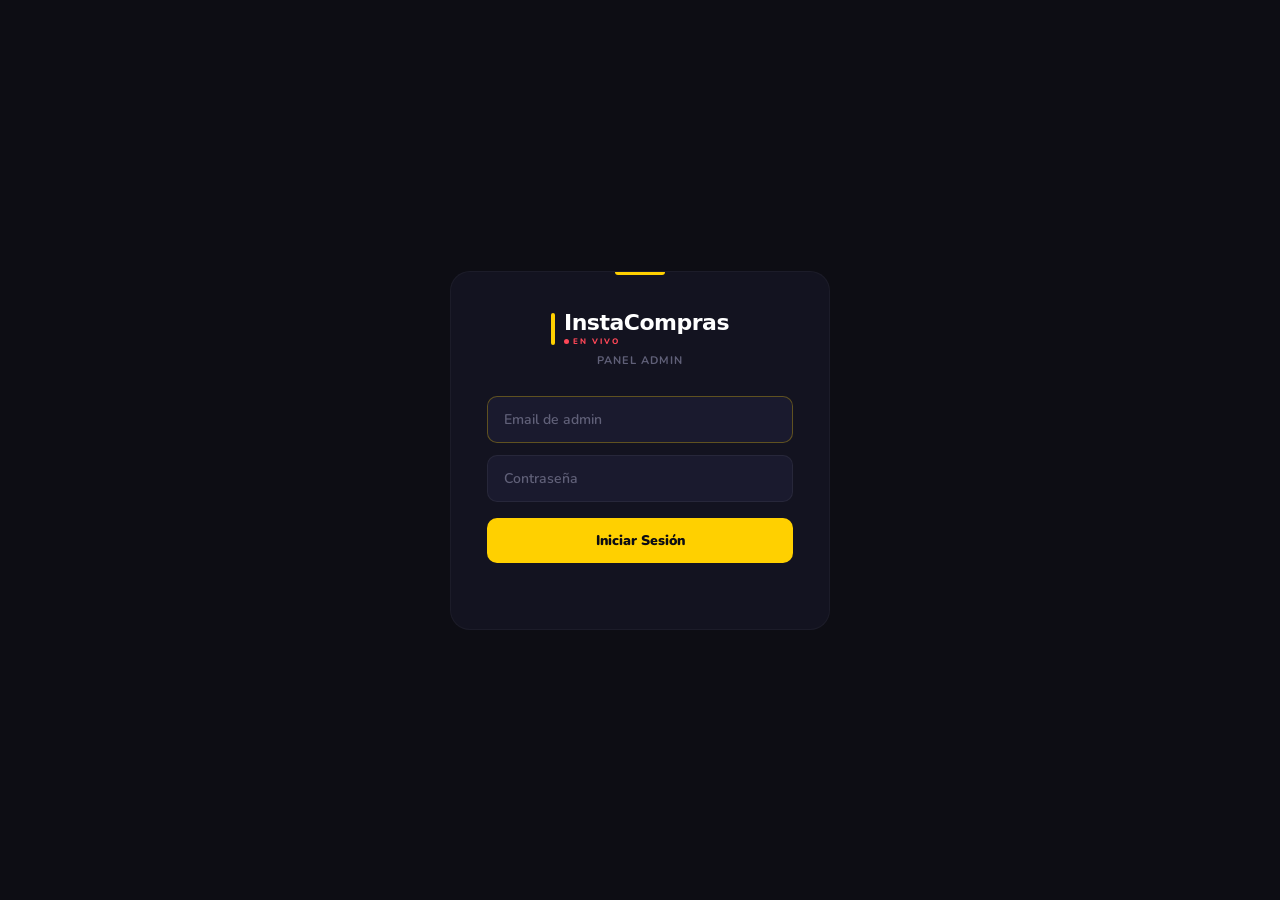
==== commit 2aa3f6e1: "Add files via upload" ====
--- a/admin.html
+++ b/admin.html
@@ -164,7 +164,7 @@
 </style>
 </head>
 <body>
-<div id="login"><div class="lc"><div class="lc-brand"><div class="lc-bar"></div><div><div class="lc-name">InstaCompras</div><div class="lc-live"><div class="lc-dot"></div><div class="lc-tag">EN VIVO</div></div></div></div><div class="lc-sub">Panel Admin</div><input class="li" id="l-e" placeholder="Usuario" autofocus><input class="li" id="l-p" type="password" placeholder="Contraseña" onkeydown="if(event.key==='Enter')doLogin()"><button class="lb" id="l-b" onclick="doLogin()">Iniciar Sesión</button><div class="le" id="l-err"></div></div></div>
+<div id="login"><div class="lc"><div class="lc-brand"><div class="lc-bar"></div><div><div class="lc-name">InstaCompras</div><div class="lc-live"><div class="lc-dot"></div><div class="lc-tag">EN VIVO</div></div></div></div><div class="lc-sub">Panel Admin</div><input class="li" id="l-e" placeholder="Email de admin" type="email" autofocus><input class="li" id="l-p" type="password" placeholder="Contraseña" onkeydown="if(event.key==='Enter')doLogin()"><button class="lb" id="l-b" onclick="doLogin()">Iniciar Sesión</button><div class="le" id="l-err"></div></div></div>
 <div id="app">
 <div class="sb" id="sidebar">
 <div class="sb-hd"><div class="sb-br"><div class="sb-br-bar"></div><div><div class="sb-br-name">InstaCompras</div><div class="sb-br-row"><div class="sb-br-dot"></div><div class="sb-br-live">EN VIVO</div><div class="sb-br-badge">ADMIN</div></div></div></div></div>
@@ -223,15 +223,90 @@
 function hd(){const h={'Content-Type':'application/json'};if(tk)h['Authorization']='Bearer '+tk;return h;}
 // Reads WITHOUT token (public), writes WITH token
 async function fG(c,i){try{const r=await fetch(`${FB.dbUrl}/${c}/${i}`);return r.ok?fd(await r.json()):null;}catch(e){return null;}}
-async function fS(c,i,d){try{const m=Object.keys(d).map(k=>'updateMask.fieldPaths='+encodeURIComponent(k)).join('&');const r=await fetch(`${FB.dbUrl}/${c}/${i}?${m}`,{method:'PATCH',headers:hd(),body:JSON.stringify(tf(d))});return r.ok?fd(await r.json()):null;}catch(e){return null;}}
-async function fA(c,d){try{const r=await fetch(`${FB.dbUrl}/${c}`,{method:'POST',headers:hd(),body:JSON.stringify(tf(d))});return r.ok?fd(await r.json()):null;}catch(e){return null;}}
-async function fDl(c,i){try{await fetch(`${FB.dbUrl}/${c}/${i}`,{method:'DELETE',headers:hd()});return true;}catch(e){return false;}}
+async function fS(c,i,d){
+  if(!tk){toast('❌ Sin sesión. Recarga e inicia sesión.');return null;}
+  try{
+    const m=Object.keys(d).map(k=>'updateMask.fieldPaths='+encodeURIComponent(k)).join('&');
+    const r=await fetch(`${FB.dbUrl}/${c}/${i}?${m}`,{method:'PATCH',headers:hd(),body:JSON.stringify(tf(d))});
+    if(!r.ok){const err=await r.json().catch(()=>({}));toast('❌ Error al guardar: '+(err?.error?.message||r.status));return null;}
+    return fd(await r.json());
+  }catch(e){toast('❌ '+e.message);return null;}
+}
+async function fA(c,d){
+  if(!tk){toast('❌ Sin sesión. Recarga e inicia sesión.');return null;}
+  try{
+    const r=await fetch(`${FB.dbUrl}/${c}`,{method:'POST',headers:hd(),body:JSON.stringify(tf(d))});
+    if(!r.ok){const err=await r.json().catch(()=>({}));toast('❌ Error al crear: '+(err?.error?.message||r.status));return null;}
+    return fd(await r.json());
+  }catch(e){toast('❌ '+e.message);return null;}
+}
+async function fDl(c,i){
+  if(!tk){toast('❌ Sin sesión. Recarga e inicia sesión.');return false;}
+  try{
+    const r=await fetch(`${FB.dbUrl}/${c}/${i}`,{method:'DELETE',headers:hd()});
+    if(!r.ok){const err=await r.json().catch(()=>({}));toast('❌ Error al eliminar: '+(err?.error?.message||r.status));return false;}
+    return true;
+  }catch(e){toast('❌ '+e.message);return false;}
+}
 async function fQ(c){try{const r=await fetch(`https://firestore.googleapis.com/v1/projects/${FB.projectId}/databases/(default)/documents:runQuery`,{method:'POST',headers:{'Content-Type':'application/json'},body:JSON.stringify({structuredQuery:{from:[{collectionId:c}]}})});const d=await r.json();return d.filter(x=>x.document).map(x=>fd(x.document));}catch(e){return[];}}
 
-// Auth
-async function doLogin(){const e=document.getElementById('l-e').value.trim(),p=document.getElementById('l-p').value,b=document.getElementById('l-b'),er=document.getElementById('l-err');if(!e||!p){er.textContent='Ingresa usuario y contraseña';return;}b.disabled=true;b.textContent='...';er.textContent='';if(e==='admin'&&p==='admin'){try{const r=await fetch(`${FB.authUrl}:signUp?key=${FB.apiKey}`,{method:'POST',headers:{'Content-Type':'application/json'},body:JSON.stringify({returnSecureToken:true})});const d=await r.json();if(d.idToken)tk=d.idToken;}catch(e){}localStorage.setItem('adm','1');document.getElementById('login').style.display='none';document.getElementById('app').style.display='flex';refreshAll();}else{er.textContent='Credenciales incorrectas';b.disabled=false;b.textContent='Iniciar Sesión';}}
-function doLogout(){localStorage.removeItem('adm');location.reload();}
-function tryR(){if(localStorage.getItem('adm')==='1'){document.getElementById('login').style.display='none';document.getElementById('app').style.display='flex';fetch(`${FB.authUrl}:signUp?key=${FB.apiKey}`,{method:'POST',headers:{'Content-Type':'application/json'},body:JSON.stringify({returnSecureToken:true})}).then(r=>r.json()).then(d=>{if(d.idToken)tk=d.idToken;refreshAll();}).catch(()=>refreshAll());return true;}return false;}
+// Auth — usa Firebase email+password para obtener token real con permisos de escritura
+async function doLogin(){
+  const e=document.getElementById('l-e').value.trim(),p=document.getElementById('l-p').value,b=document.getElementById('l-b'),er=document.getElementById('l-err');
+  if(!e||!p){er.textContent='Ingresa email y contraseña';return;}
+  b.disabled=true;b.textContent='...';er.textContent='';
+  try{
+    const r=await fetch(`${FB.authUrl}:signInWithPassword?key=${FB.apiKey}`,{method:'POST',headers:{'Content-Type':'application/json'},body:JSON.stringify({email:e,password:p,returnSecureToken:true})});
+    const d=await r.json();
+    if(d.idToken){
+      tk=d.idToken;
+      // Guardar refresh token para restaurar sesión
+      localStorage.setItem('adm','1');
+      localStorage.setItem('adm_rt',d.refreshToken||'');
+      localStorage.setItem('adm_email',e);
+      document.getElementById('login').style.display='none';
+      document.getElementById('app').style.display='flex';
+      refreshAll();
+    } else {
+      er.textContent=d.error?.message==='EMAIL_NOT_FOUND'||d.error?.message==='INVALID_PASSWORD'||d.error?.message?.includes('INVALID_LOGIN_CREDENTIALS')?'Credenciales incorrectas':(d.error?.message||'Error de autenticación');
+      b.disabled=false;b.textContent='Iniciar Sesión';
+    }
+  }catch(ex){er.textContent='Error de red';b.disabled=false;b.textContent='Iniciar Sesión';}
+}
+
+async function refreshToken(){
+  const rt=localStorage.getItem('adm_rt');
+  if(!rt)return false;
+  try{
+    const r=await fetch(`https://securetoken.googleapis.com/v1/token?key=${FB.apiKey}`,{method:'POST',headers:{'Content-Type':'application/json'},body:JSON.stringify({grant_type:'refresh_token',refresh_token:rt})});
+    const d=await r.json();
+    if(d.id_token){tk=d.id_token;localStorage.setItem('adm_rt',d.refresh_token||rt);return true;}
+  }catch(e){}
+  return false;
+}
+
+function doLogout(){localStorage.removeItem('adm');localStorage.removeItem('adm_rt');localStorage.removeItem('adm_email');tk=null;location.reload();}
+
+function tryR(){
+  if(localStorage.getItem('adm')==='1'){
+    document.getElementById('login').style.display='none';
+    document.getElementById('app').style.display='flex';
+    // Restaurar token via refresh_token
+    refreshToken().then(ok=>{
+      if(!ok){
+        // Si falla, mostrar login nuevamente
+        document.getElementById('login').style.display='flex';
+        document.getElementById('app').style.display='none';
+        localStorage.removeItem('adm');
+        document.getElementById('l-err').textContent='Sesión expirada, vuelve a iniciar sesión';
+      } else {
+        refreshAll();
+      }
+    });
+    return true;
+  }
+  return false;
+}
 
 // Sidebar
 function toggleSB(){document.getElementById('sidebar').classList.toggle('open');}
